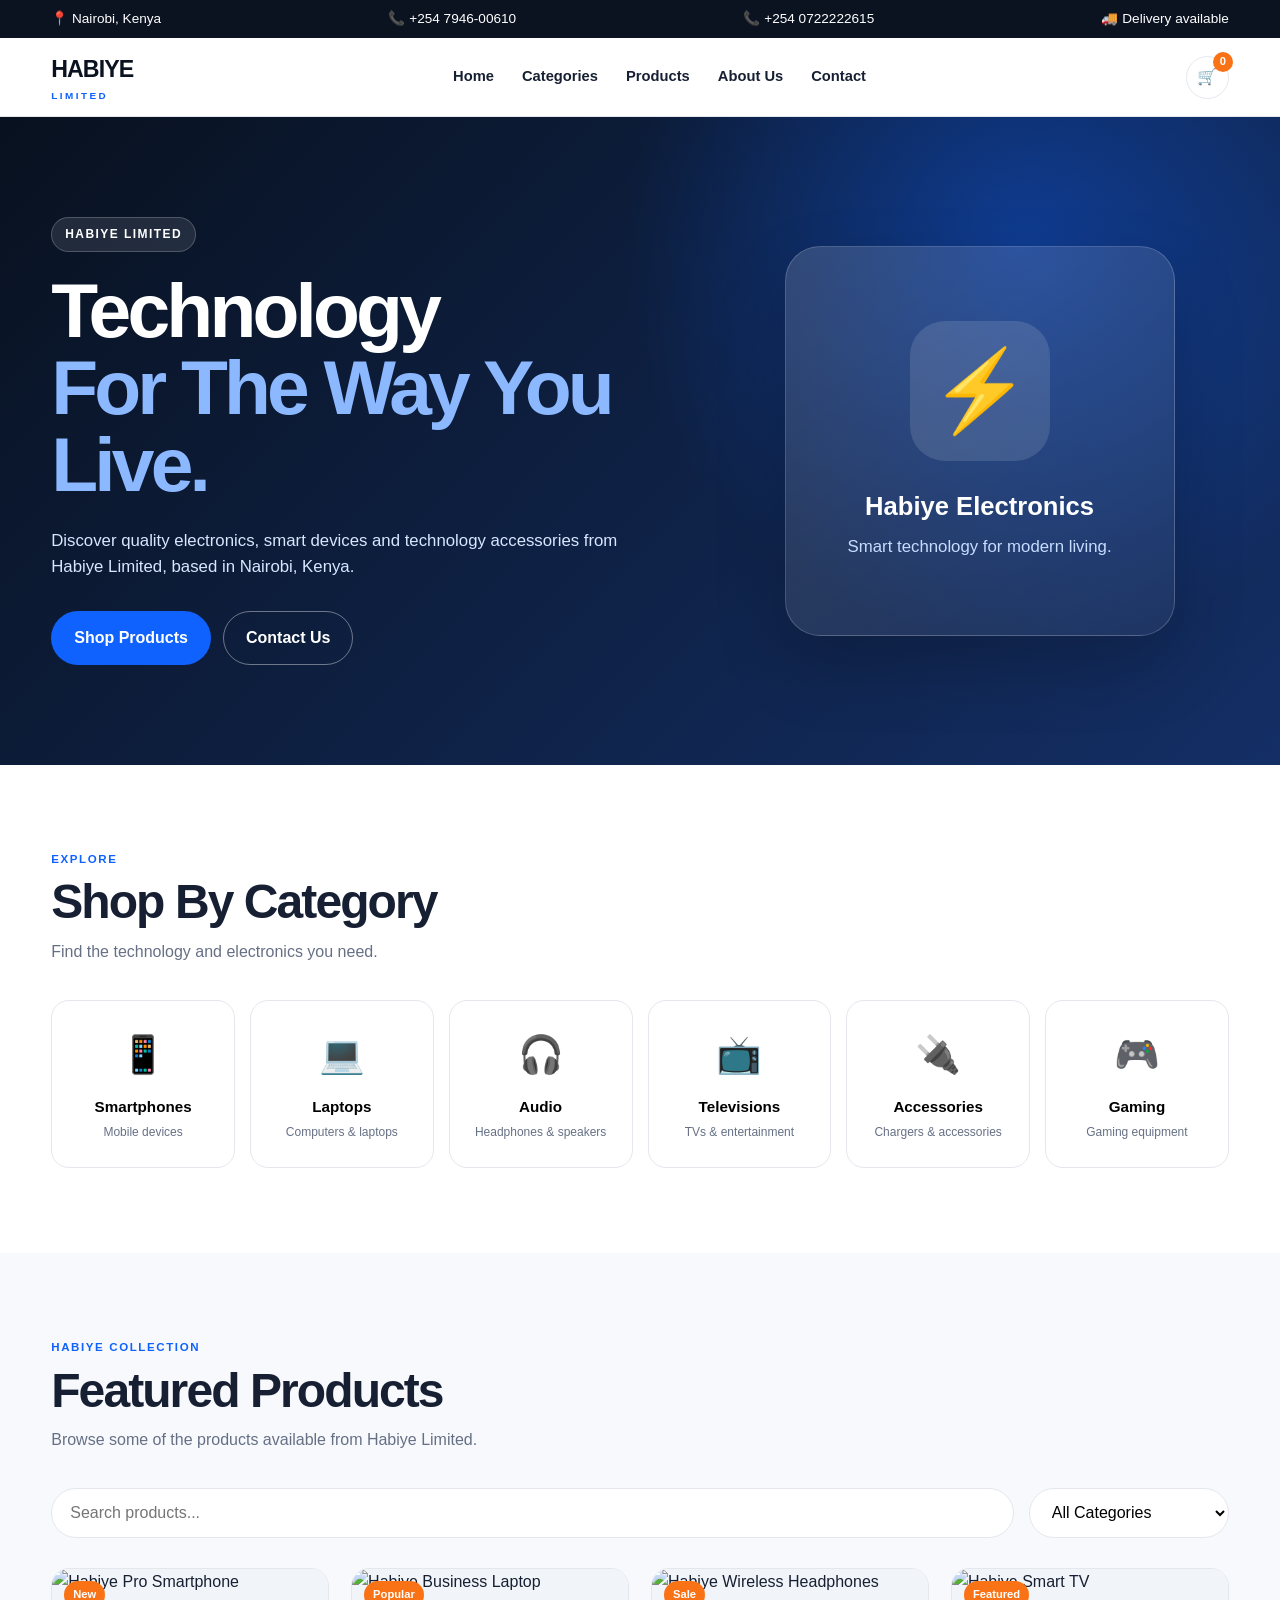
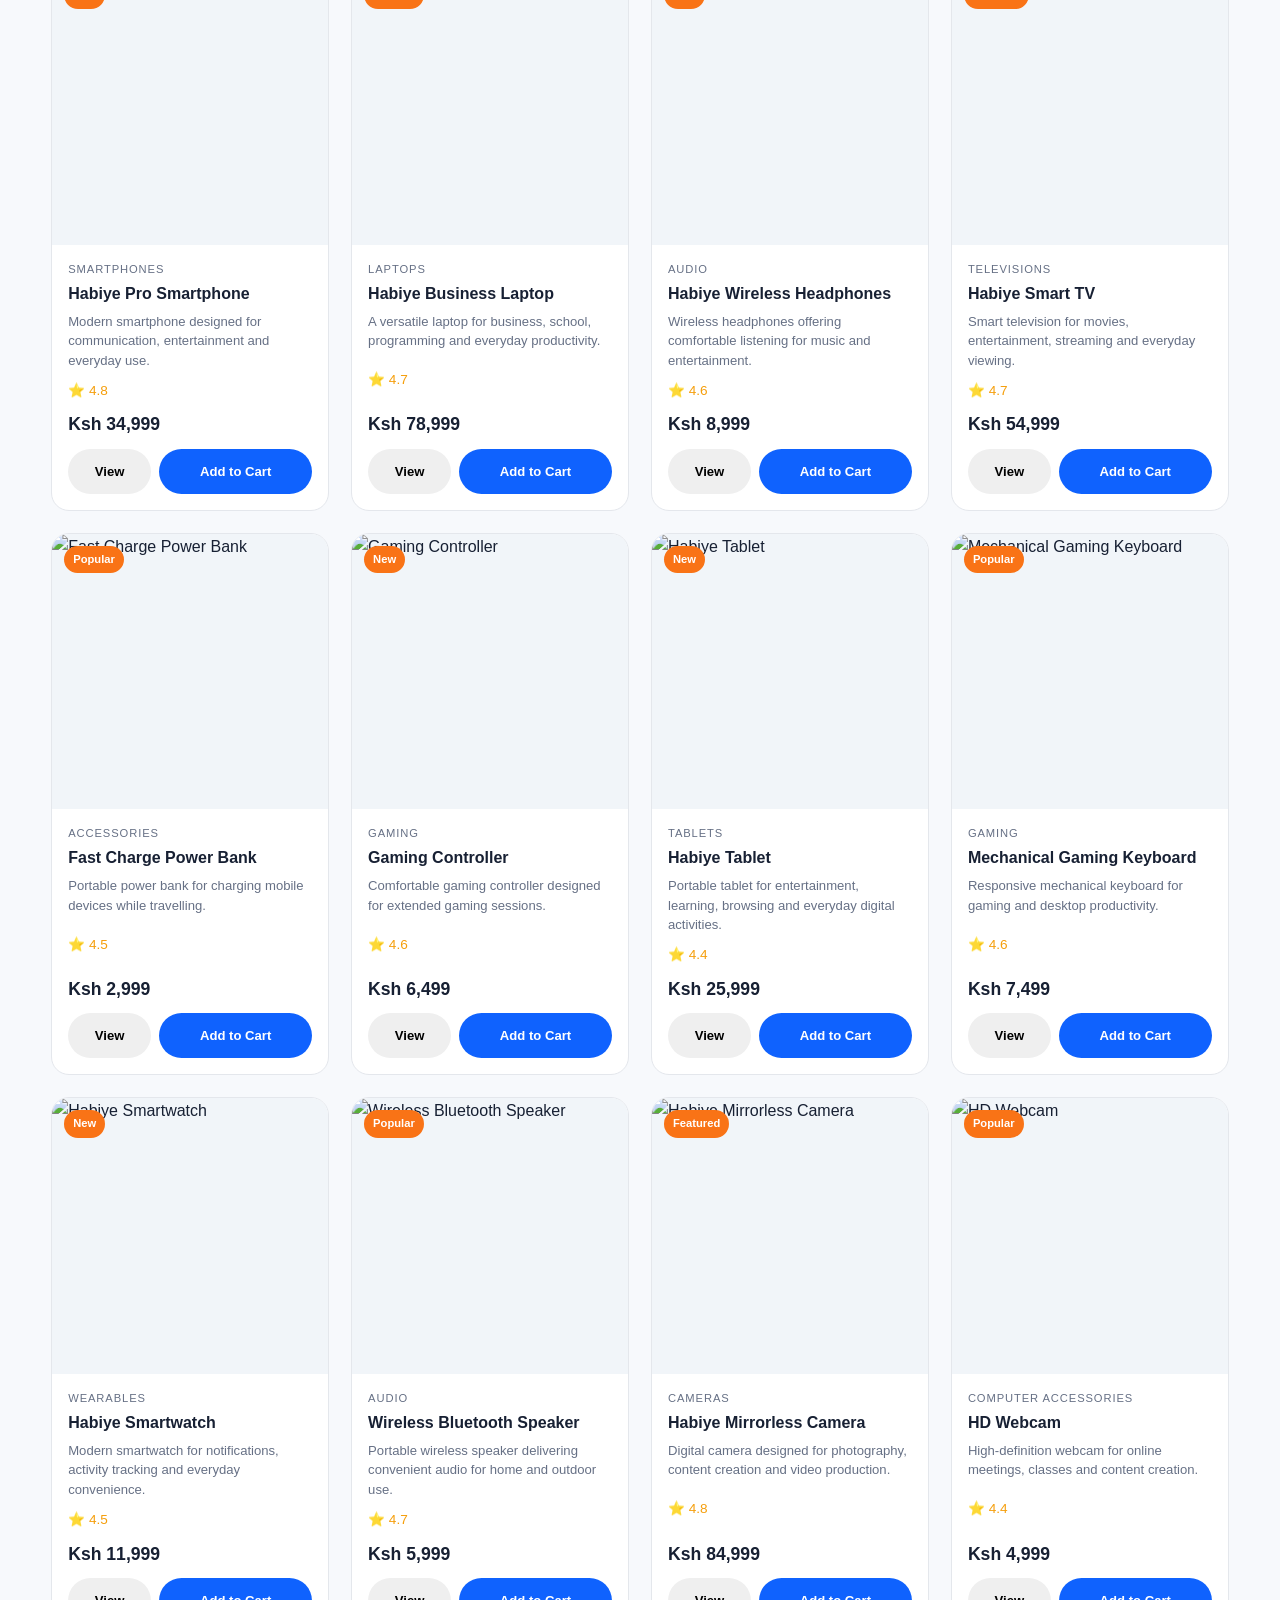
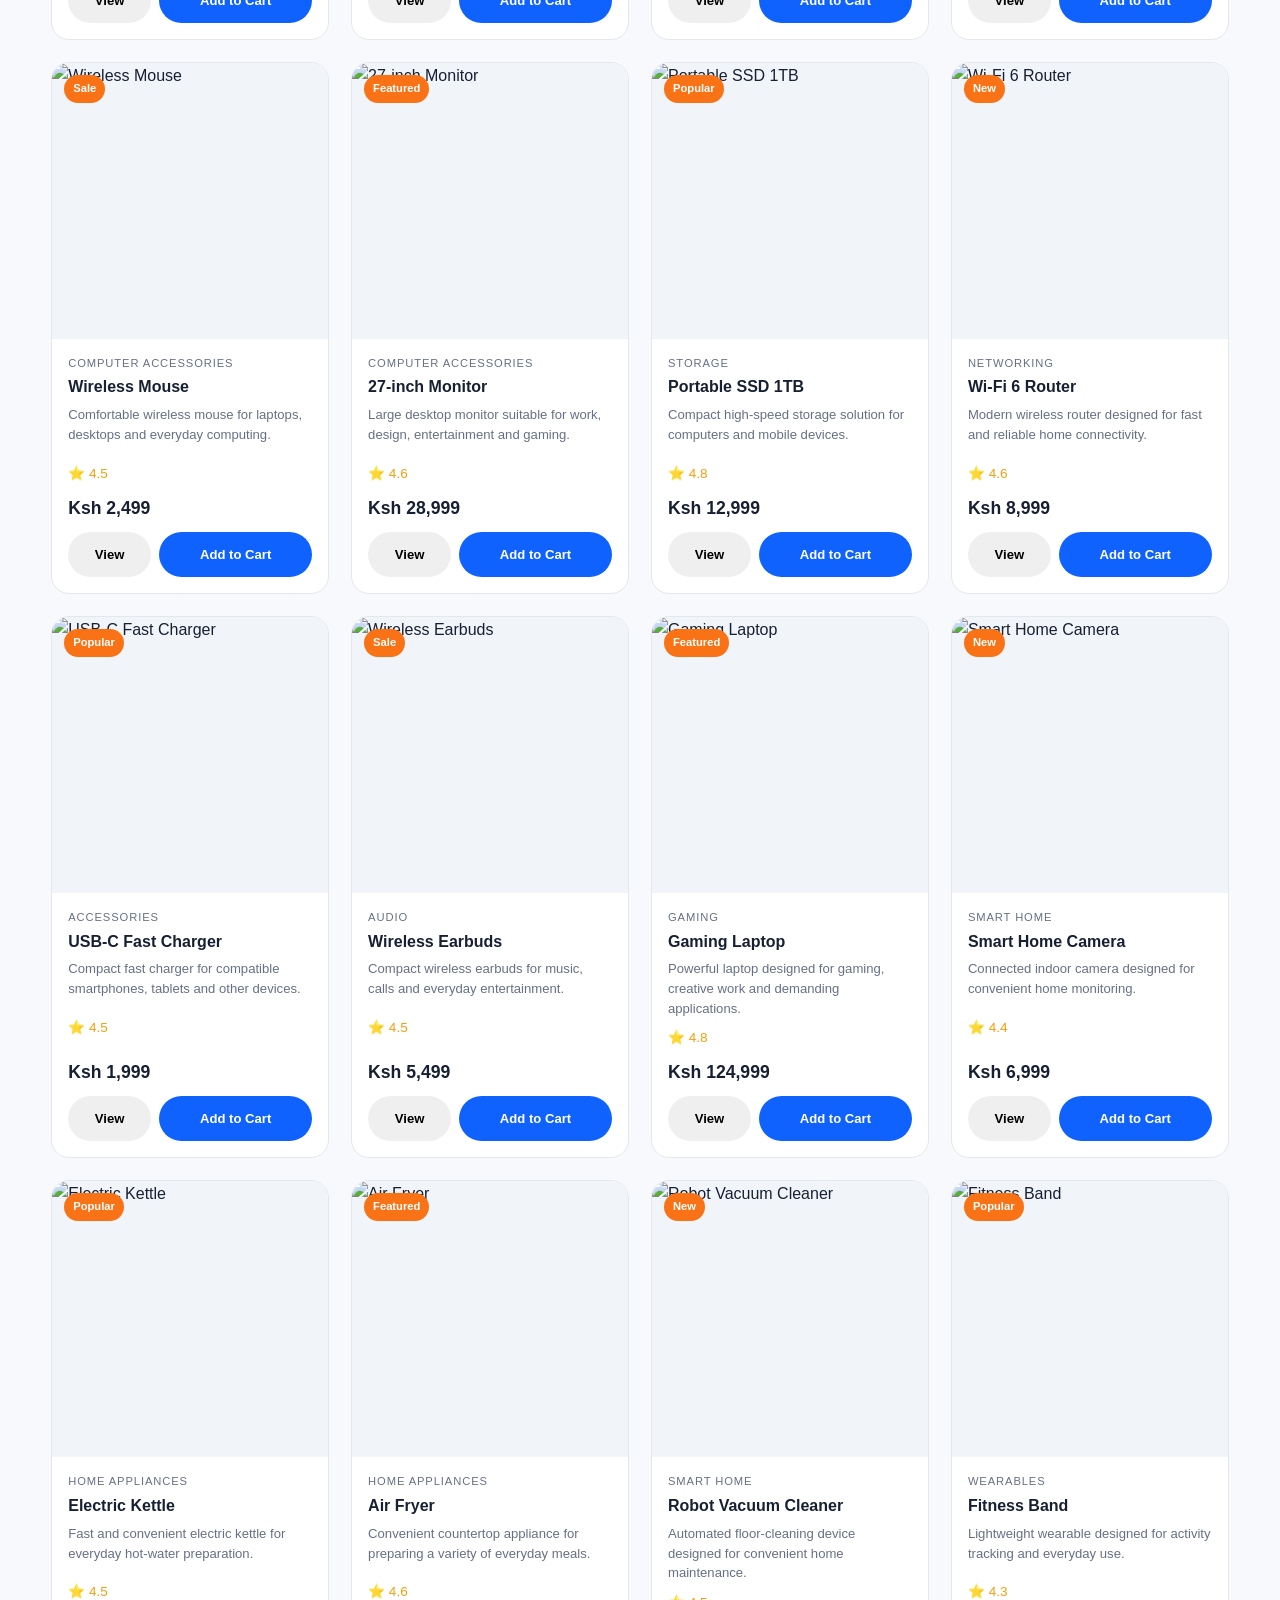
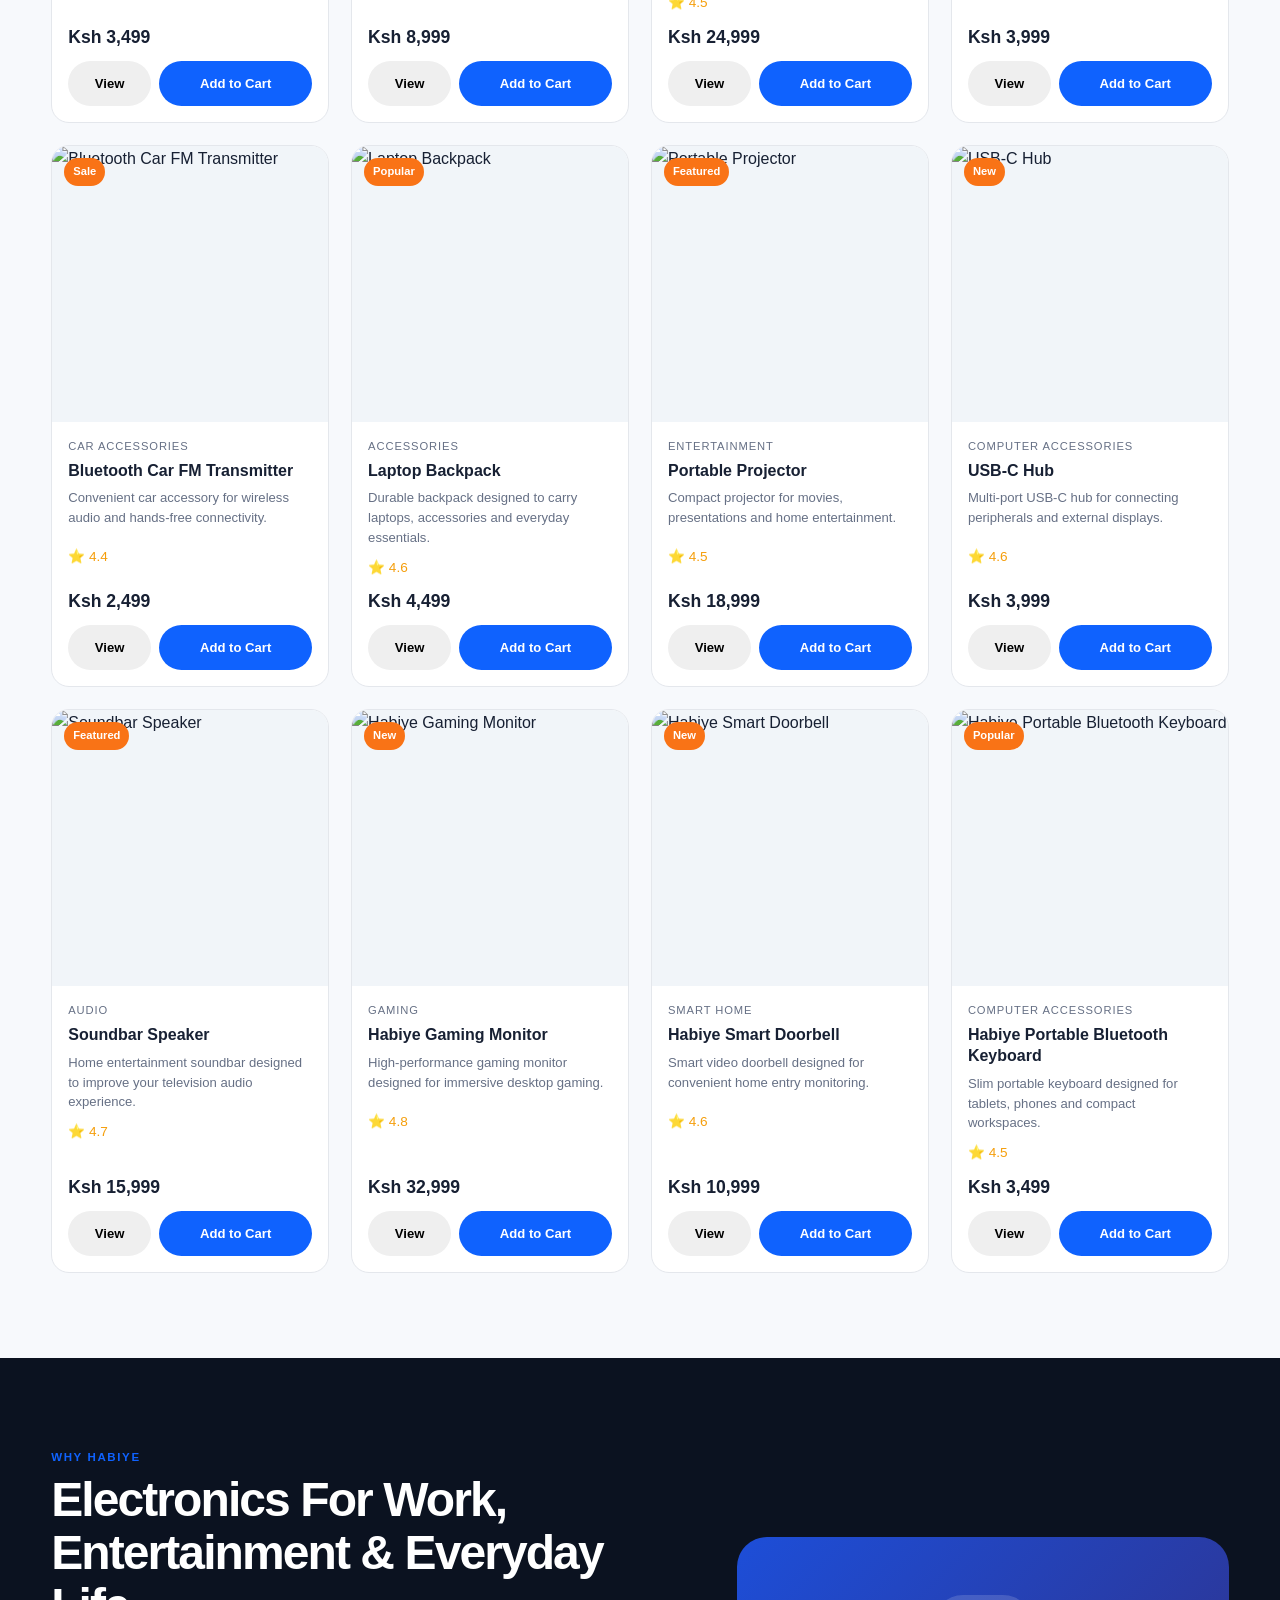
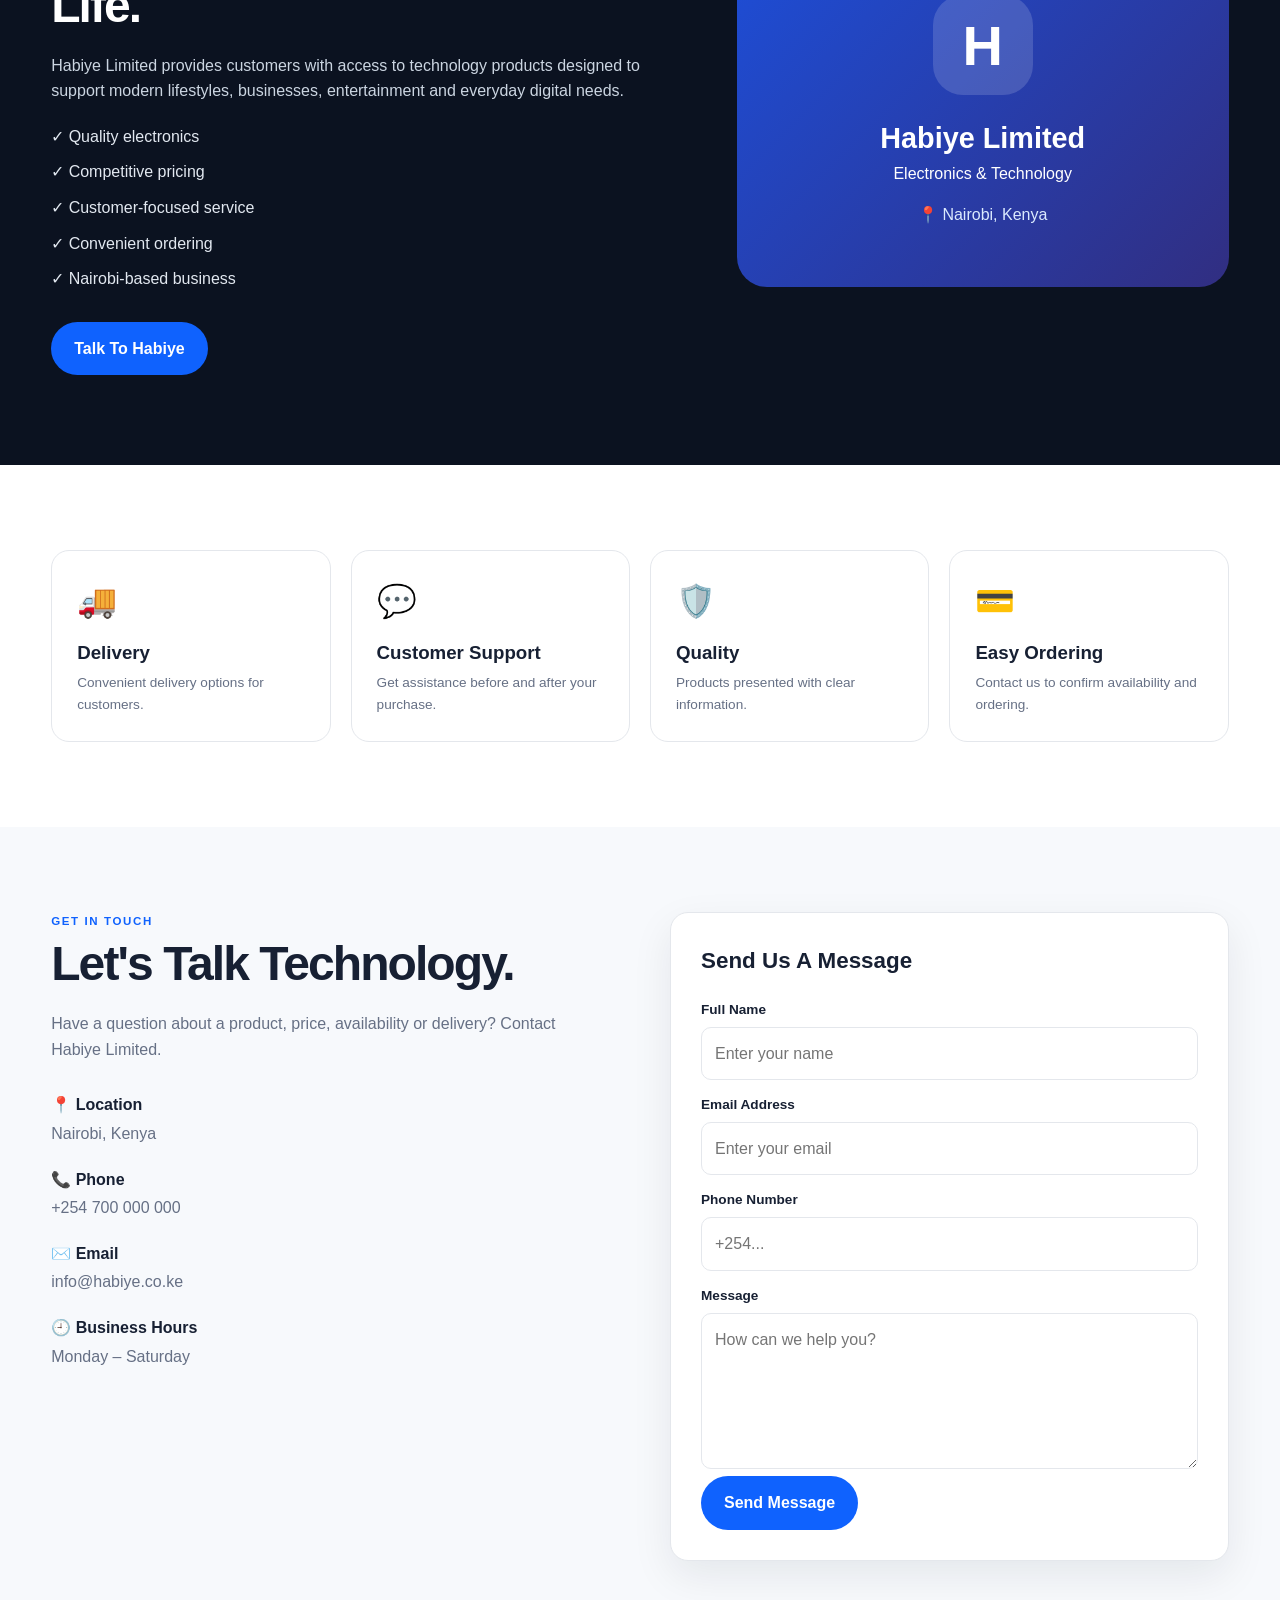
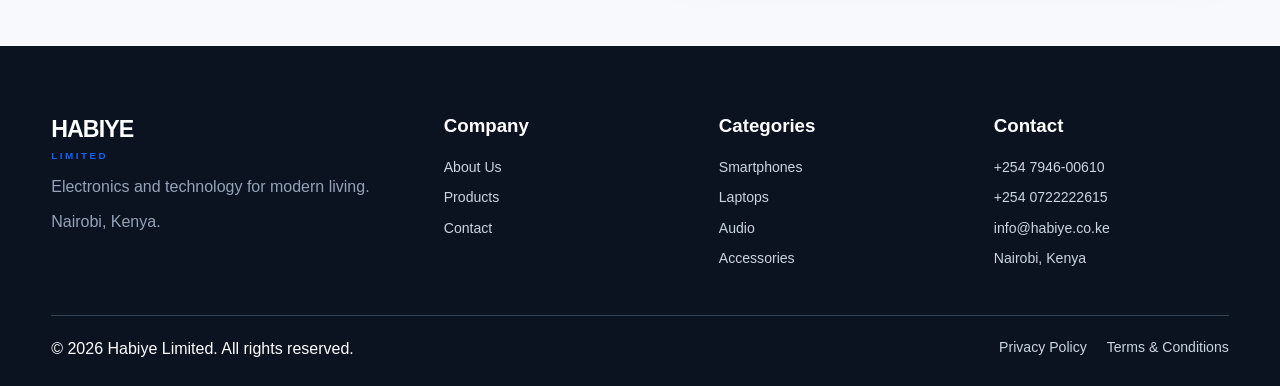
==== index.html @ c05ebb77 "Add files via upload" ====
<!DOCTYPE html>
<html lang="en">

<head>

  <meta charset="UTF-8">

  <meta
    name="viewport"
    content="width=device-width, initial-scale=1.0"
  >

  <title>Habiye Limited | Electronics & Technology</title>

  <meta
    name="description"
    content="Habiye Limited is a Nairobi-based electronics company offering quality electronics, technology products and accessories."
  >

  <link rel="stylesheet" href="style.css">

</head>

<body>

  <!-- =========================
       DYNAMIC HEADER
  ========================== -->

  <div id="site-header"></div>



  <!-- =========================
       MAIN CONTENT
  ========================== -->

  <main>

    <!-- =========================
         HERO
    ========================== -->

    <section class="hero" id="home">

      <div class="container hero-content">

        <div class="hero-text">

          <span class="hero-label">
            HABIYE LIMITED
          </span>


          <h1>
            Technology
            <span>For The Way You Live.</span>
          </h1>


          <p>
            Discover quality electronics, smart devices and technology
            accessories from Habiye Limited, based in Nairobi, Kenya.
          </p>


          <div class="hero-buttons">

            <a
              href="#products"
              class="button primary-button"
            >
              Shop Products
            </a>


            <a
              href="#contact"
              class="button secondary-button"
            >
              Contact Us
            </a>

          </div>

        </div>


        <div class="hero-visual">

          <div class="hero-card">

            <div class="hero-icon">
              ⚡
            </div>

            <h3>
              Habiye Electronics
            </h3>

            <p>
              Smart technology for modern living.
            </p>

          </div>

        </div>

      </div>

    </section>



    <!-- =========================
         CATEGORIES
    ========================== -->

    <section
      class="section categories-section"
      id="categories"
    >

      <div class="container">

        <div class="section-heading">

          <div>

            <span class="section-label">
              EXPLORE
            </span>

            <h2>
              Shop By Category
            </h2>

            <p>
              Find the technology and electronics you need.
            </p>

          </div>

        </div>


        <div class="category-grid">


          <button
            class="category-card"
            data-category="Smartphones"
          >

            <div class="category-icon">
              📱
            </div>

            <h3>
              Smartphones
            </h3>

            <p>
              Mobile devices
            </p>

          </button>



          <button
            class="category-card"
            data-category="Laptops"
          >

            <div class="category-icon">
              💻
            </div>

            <h3>
              Laptops
            </h3>

            <p>
              Computers & laptops
            </p>

          </button>



          <button
            class="category-card"
            data-category="Audio"
          >

            <div class="category-icon">
              🎧
            </div>

            <h3>
              Audio
            </h3>

            <p>
              Headphones & speakers
            </p>

          </button>



          <button
            class="category-card"
            data-category="Televisions"
          >

            <div class="category-icon">
              📺
            </div>

            <h3>
              Televisions
            </h3>

            <p>
              TVs & entertainment
            </p>

          </button>



          <button
            class="category-card"
            data-category="Accessories"
          >

            <div class="category-icon">
              🔌
            </div>

            <h3>
              Accessories
            </h3>

            <p>
              Chargers & accessories
            </p>

          </button>



          <button
            class="category-card"
            data-category="Gaming"
          >

            <div class="category-icon">
              🎮
            </div>

            <h3>
              Gaming
            </h3>

            <p>
              Gaming equipment
            </p>

          </button>

        </div>

      </div>

    </section>



    <!-- =========================
         PRODUCTS
    ========================== -->

    <section
      class="section products-section"
      id="products"
    >

      <div class="container">

        <div class="section-heading">

          <div>

            <span class="section-label">
              HABIYE COLLECTION
            </span>

            <h2>
              Featured Products
            </h2>

            <p>
              Browse some of the products available from Habiye Limited.
            </p>

          </div>

        </div>


        <!-- Search and filtering -->

        <div class="product-tools">

          <div class="search-box">

            <input
              type="search"
              id="searchInput"
              placeholder="Search products..."
              autocomplete="off"
            >

          </div>


          <select id="categoryFilter">

            <option value="All">
              All Categories
            </option>

            <option value="Smartphones">
              Smartphones
            </option>

            <option value="Laptops">
              Laptops
            </option>

            <option value="Audio">
              Audio
            </option>

            <option value="Televisions">
              Televisions
            </option>

            <option value="Accessories">
              Accessories
            </option>

            <option value="Gaming">
              Gaming
            </option>

            <button
  class="category-card"
  data-category="Tablets"
>

  <div class="category-icon">
    📱
  </div>

  <h3>
    Tablets
  </h3>

  <p>
    Portable devices
  </p>

</button>

          </select>

        </div>


        <div
          class="product-grid"
          id="productGrid"
        ></div>

      </div>

    </section>



    <!-- =========================
         BUSINESS VALUE
    ========================== -->

<section class="business-section" id="about">

      <div class="container business-content">

        <div class="business-text">

          <span class="section-label">
            WHY HABIYE
          </span>

          <h2>
            Electronics For Work,
            Entertainment & Everyday Life.
          </h2>

          <p>
            Habiye Limited provides customers with access to technology
            products designed to support modern lifestyles, businesses,
            entertainment and everyday digital needs.
          </p>


          <ul class="business-list">

            <li>
              ✓ Quality electronics
            </li>

            <li>
              ✓ Competitive pricing
            </li>

            <li>
              ✓ Customer-focused service
            </li>

            <li>
              ✓ Convenient ordering
            </li>

            <li>
              ✓ Nairobi-based business
            </li>

          </ul>


          <a
            href="#contact"
            class="button primary-button"
          >
            Talk To Habiye
          </a>

        </div>


        <div class="business-card">

          <div class="business-card-icon">
            H
          </div>

          <h3>
            Habiye Limited
          </h3>

          <p>
            Electronics & Technology
          </p>

          <div class="business-location">
            📍 Nairobi, Kenya
          </div>

        </div>

      </div>

    </section>



    <!-- =========================
         TRUST SECTION
    ========================== -->

    <section class="section trust-section">

      <div class="container">

        <div class="trust-grid">


          <div class="trust-card">

            <div>
              🚚
            </div>

            <h3>
              Delivery
            </h3>

            <p>
              Convenient delivery options for customers.
            </p>

          </div>



          <div class="trust-card">

            <div>
              💬
            </div>

            <h3>
              Customer Support
            </h3>

            <p>
              Get assistance before and after your purchase.
            </p>

          </div>



          <div class="trust-card">

            <div>
              🛡️
            </div>

            <h3>
              Quality
            </h3>

            <p>
              Products presented with clear information.
            </p>

          </div>



          <div class="trust-card">

            <div>
              💳
            </div>

            <h3>
              Easy Ordering
            </h3>

            <p>
              Contact us to confirm availability and ordering.
            </p>

          </div>


        </div>

      </div>

    </section>



    <!-- =========================
         CONTACT
    ========================== -->

    <section
      class="section contact-section"
      id="contact"
    >

      <div class="container contact-grid">

        <div class="contact-information">

          <span class="section-label">
            GET IN TOUCH
          </span>

          <h2>
            Let's Talk Technology.
          </h2>

          <p>
            Have a question about a product, price, availability or delivery?
            Contact Habiye Limited.
          </p>


          <div class="contact-item">

            <strong>
              📍 Location
            </strong>

            <span>
              Nairobi, Kenya
            </span>

          </div>


          <div class="contact-item">

            <strong>
              📞 Phone
            </strong>

            <span>
              +254 700 000 000
            </span>

          </div>


          <div class="contact-item">

            <strong>
              ✉️ Email
            </strong>

            <span>
              info@habiye.co.ke
            </span>

          </div>


          <div class="contact-item">

            <strong>
              🕘 Business Hours
            </strong>

            <span>
              Monday – Saturday
            </span>

          </div>

        </div>



        <form
          class="contact-form"
          id="contactForm"
        >

          <h3>
            Send Us A Message
          </h3>


          <label for="name">
            Full Name
          </label>

          <input
            type="text"
            id="name"
            placeholder="Enter your name"
            required
          >


          <label for="email">
            Email Address
          </label>

          <input
            type="email"
            id="email"
            placeholder="Enter your email"
            required
          >


          <label for="phone">
            Phone Number
          </label>

          <input
            type="tel"
            id="phone"
            placeholder="+254..."
          >


          <label for="message">
            Message
          </label>

          <textarea
            id="message"
            rows="5"
            placeholder="How can we help you?"
            required
          ></textarea>


          <button
            type="submit"
            class="button primary-button"
          >
            Send Message
          </button>

        </form>

      </div>

    </section>

  </main>



  <!-- =========================
       DYNAMIC FOOTER
  ========================== -->

  <div id="site-footer"></div>



  <!-- =========================
       PRODUCT MODAL
  ========================== -->

  <div
    class="modal-overlay"
    id="productModal"
  >

    <div class="modal">

      <button
        class="modal-close"
        data-close-modal
        type="button"
      >
        ×
      </button>

      <div id="productModalContent"></div>

    </div>

  </div>



  <!-- =========================
       CART MODAL
  ========================== -->

  <div
    class="modal-overlay"
    id="cartModal"
  >

    <div class="modal">

      <button
        class="modal-close"
        data-close-modal
        type="button"
      >
        ×
      </button>

      <h2>
        Your Cart
      </h2>

      <div
        class="cart-items"
        id="cartItems"
      ></div>

      <div class="cart-summary">

        <div class="cart-total">

          <span>
            Total
          </span>

          <strong id="cartTotal">
            KSh 0
          </strong>

        </div>


        <button
          class="button primary-button full-button"
          id="whatsappButton"
          type="button"
        >
          Order via WhatsApp
        </button>


        <button
          class="button danger-button full-button"
          id="clearCartButton"
          type="button"
        >
          Clear Cart
        </button>

      </div>

    </div>

  </div>



  <div
    class="toast"
    id="toast"
  ></div>



  <!-- =========================
       JAVASCRIPT
  ========================== -->

<script src="products.js"></script>
<script src="components.js"></script>
<script src="cart.js"></script>
<script src="script.js"></script>

</body>

</html>
---- style.css ----
:root {

  --primary: #0f62fe;
  --primary-dark: #0043ce;

  --dark: #0b1220;
  --dark-2: #111827;

  --text: #172033;
  --muted: #667085;

  --white: #ffffff;
  --light: #f7f9fc;
  --light-blue: #eef5ff;

  --border: #e4e7ec;

  --success: #16803c;
  --danger: #dc2626;

  --radius-sm: 10px;
  --radius: 18px;
  --radius-lg: 28px;

  --shadow:
    0 15px 40px rgba(16, 24, 40, 0.08);

}


/* =========================
   RESET
========================= */

* {
  margin: 0;
  padding: 0;
  box-sizing: border-box;
}


html {
  scroll-behavior: smooth;
}


body {

  font-family:
    Arial,
    Helvetica,
    sans-serif;

  color: var(--text);

  background: var(--light);

  line-height: 1.6;

}


img {
  max-width: 100%;
  display: block;
}


button,
input,
textarea,
select {
  font: inherit;
}


button {
  cursor: pointer;
}


a {
  text-decoration: none;
  color: inherit;
}


.container {

  width: min(1180px, 92%);

  margin-inline: auto;

}


.section {

  padding: 85px 0;

}


/* =========================
   TOP BAR
========================= */

.top-bar {

  background: var(--dark);

  color: white;

  font-size: 0.85rem;

}


.top-bar-content {

  min-height: 38px;

  display: flex;

  align-items: center;

  justify-content: space-between;

  gap: 20px;

}


/* =========================
   NAVBAR
========================= */

.navbar {

  position: sticky;

  top: 0;

  z-index: 1000;

  background: rgba(255,255,255,0.96);

  backdrop-filter: blur(12px);

  border-bottom: 1px solid var(--border);

}


.nav-container {

  min-height: 78px;

  display: flex;

  align-items: center;

  justify-content: space-between;

  gap: 30px;

}


.logo {

  font-weight: 900;

  font-size: 1.45rem;

  letter-spacing: -0.04em;

  color: var(--dark);

  white-space: nowrap;

}


.logo span {

  display: block;

  font-size: 0.62rem;

  letter-spacing: 0.25em;

  color: var(--primary);

}


.nav-menu {

  display: flex;

  align-items: center;

  gap: 28px;

}


.nav-menu a {

  font-size: 0.92rem;

  font-weight: 700;

  color: var(--text);

  transition: 0.2s ease;

}


.nav-menu a:hover {

  color: var(--primary);

}


.nav-actions {

  display: flex;

  align-items: center;

  gap: 10px;

}


.cart-button,
.menu-button {

  width: 43px;

  height: 43px;

  border-radius: 50%;

  border: 1px solid var(--border);

  background: white;

  position: relative;

}


.cart-button span {

  position: absolute;

  top: -5px;

  right: -5px;

  min-width: 20px;

  height: 20px;

  display: grid;

  place-items: center;

  border-radius: 50%;

  background: #f97316;

  color: white;

  font-size: 0.7rem;

  font-weight: 800;

}


.menu-button {

  display: none;

}


/* =========================
   BUTTONS
========================= */

.button {

  display: inline-flex;

  align-items: center;

  justify-content: center;

  padding: 13px 22px;

  border-radius: 999px;

  border: 1px solid transparent;

  font-weight: 800;

  transition: 0.25s ease;

}


.primary-button {

  background: var(--primary);

  color: white;

}


.primary-button:hover {

  background: var(--primary-dark);

  transform: translateY(-2px);

}


.secondary-button {

  color: white;

  border-color: rgba(255,255,255,0.4);

}


.secondary-button:hover {

  background: white;

  color: var(--dark);

}


.danger-button {

  background: var(--danger);

  color: white;

}


.full-button {

  width: 100%;

  margin-top: 10px;

}


/* =========================
   HERO
========================= */

.hero {

  color: white;

  background:

    radial-gradient(
      circle at 80% 20%,
      rgba(15,98,254,0.4),
      transparent 35%
    ),

    linear-gradient(
      135deg,
      #08111f,
      #142f66
    );

  padding: 100px 0;

}


.hero-content {

  display: grid;

  grid-template-columns: 1.1fr 0.9fr;

  align-items: center;

  gap: 70px;

}


.hero-label {

  display: inline-block;

  padding: 7px 13px;

  border-radius: 999px;

  background: rgba(255,255,255,0.1);

  border: 1px solid rgba(255,255,255,0.2);

  font-size: 0.75rem;

  font-weight: 800;

  letter-spacing: 0.12em;

  margin-bottom: 20px;

}


.hero h1 {

  font-size: clamp(2.8rem, 6vw, 5rem);

  line-height: 1;

  letter-spacing: -0.05em;

}


.hero h1 span {

  display: block;

  color: #8bb8ff;

}


.hero p {

  max-width: 580px;

  margin: 25px 0 30px;

  color: #d8e6ff;

  font-size: 1.05rem;

}


.hero-buttons {

  display: flex;

  gap: 12px;

  flex-wrap: wrap;

}


.hero-visual {

  display: grid;

  place-items: center;

}


.hero-card {

  width: min(390px, 100%);

  min-height: 390px;

  padding: 45px;

  display: flex;

  flex-direction: column;

  justify-content: center;

  align-items: center;

  text-align: center;

  border-radius: 35px;

  background:

    linear-gradient(
      145deg,
      rgba(255,255,255,0.15),
      rgba(255,255,255,0.05)
    );

  border: 1px solid rgba(255,255,255,0.18);

  box-shadow: 0 30px 70px rgba(0,0,0,0.2);

}


.hero-icon {

  width: 140px;

  height: 140px;

  border-radius: 35px;

  display: grid;

  place-items: center;

  font-size: 5rem;

  background: rgba(255,255,255,0.12);

  margin-bottom: 25px;

}


.hero-card h3 {

  font-size: 1.6rem;

}


.hero-card p {

  margin: 8px 0 0;

  color: #c8dcff;

}


/* =========================
   SECTION HEADINGS
========================= */

.section-heading {

  margin-bottom: 35px;

}


.section-label {

  display: block;

  color: var(--primary);

  font-size: 0.72rem;

  font-weight: 900;

  letter-spacing: 0.14em;

  margin-bottom: 8px;

}


.section-heading h2,
.business-text h2,
.contact-information h2 {

  font-size: clamp(2rem, 4vw, 3rem);

  line-height: 1.1;

  letter-spacing: -0.04em;

}


.section-heading p {

  color: var(--muted);

  margin-top: 10px;

}


/* =========================
   CATEGORIES
========================= */

.categories-section {

  background: white;

}


.category-grid {

  display: grid;

  grid-template-columns:
    repeat(6, 1fr);

  gap: 15px;

}


.category-card {

  border: 1px solid var(--border);

  background: white;

  padding: 25px 10px;

  border-radius: var(--radius);

  text-align: center;

  transition: 0.25s ease;

}


.category-card:hover {

  border-color: var(--primary);

  box-shadow: var(--shadow);

  transform: translateY(-5px);

}


.category-icon {

  font-size: 2.3rem;

  margin-bottom: 10px;

}


.category-card h3 {

  font-size: 0.95rem;

}


.category-card p {

  color: var(--muted);

  font-size: 0.75rem;

  margin-top: 4px;

}


/* =========================
   PRODUCT TOOLS
========================= */

.product-tools {

  display: flex;

  gap: 15px;

  margin-bottom: 30px;

  flex-wrap: wrap;

}


.search-box {

  flex: 1;

  min-width: 250px;

}


.search-box input,
.product-tools select {

  width: 100%;

  height: 50px;

  border: 1px solid var(--border);

  border-radius: 999px;

  background: white;

  padding: 0 18px;

  outline: none;

}


.product-tools select {

  width: 200px;

}


.search-box input:focus,
.product-tools select:focus {

  border-color: var(--primary);

}

/* =========================
   PRODUCTS
========================= */

.product-grid {
  display: grid;
  grid-template-columns: repeat(4, minmax(0, 1fr));
  gap: 22px;
  align-items: stretch;
}

.product-card {
  display: flex;
  flex-direction: column;
  width: 100%;
  height: 100%;
  min-width: 0;

  background: #ffffff;
  border: 1px solid var(--border);
  border-radius: var(--radius);
  overflow: hidden;

  transition: 0.25s ease;
}

.product-card:hover {
  transform: translateY(-5px);
  box-shadow: var(--shadow);
}


/* =========================
   PRODUCT IMAGE
========================= */

.product-image-wrapper {
  position: relative;
  width: 100%;
  aspect-ratio: 1 / 1;
  overflow: hidden;
  background: #f1f5f9;
  flex-shrink: 0;
}

.product-image-wrapper .product-image {
  width: 100%;
  height: 100%;
  object-fit: cover;
  display: block;
}


/* =========================
   PRODUCT TAG
========================= */

.product-tag {
  position: absolute;
  top: 12px;
  left: 12px;

  background: #f97316;
  color: #ffffff;

  padding: 5px 9px;
  border-radius: 999px;

  font-size: 0.7rem;
  font-weight: 800;

  z-index: 2;
}


/* =========================
   PRODUCT CONTENT
========================= */

.product-card-content {
  display: flex;
  flex-direction: column;
  flex: 1;

  min-width: 0;
  padding: 16px;
}

.product-category {
  display: block;

  font-size: 0.7rem;
  text-transform: uppercase;
  color: var(--muted);
  letter-spacing: 0.08em;

  margin-bottom: 5px;
}

.product-card-content h3 {
  margin: 0 0 7px;

  font-size: 1rem;
  line-height: 1.3;

  /* Prevent very long names from making cards excessively tall */
  display: -webkit-box;
  -webkit-box-orient: vertical;
  -webkit-line-clamp: 2;
  overflow: hidden;
}

.product-description {
  color: var(--muted);
  font-size: 0.82rem;
  line-height: 1.5;

  /* Keep descriptions consistent */
  display: -webkit-box;
  -webkit-box-orient: vertical;
  -webkit-line-clamp: 3;
  overflow: hidden;

  min-height: 3.7em;
}

.product-rating {
  margin: 9px 0;

  color: #f59e0b;
  font-size: 0.85rem;

  min-height: 20px;
}


/* =========================
   PRICE + BUTTONS
========================= */

.product-card-bottom {
  margin-top: auto;
  width: 100%;
}

.product-price {
  display: block;

  font-size: 1.1rem;
  font-weight: 900;

  margin-bottom: 10px;
}


/* View + Add to Cart stay
   on the same horizontal row */

.product-actions {
  display: flex;
  align-items: center;

  width: 100%;
  gap: 8px;

  flex-wrap: nowrap;
}

.product-actions .button {
  min-width: 0;

  white-space: nowrap;

  padding: 11px 10px;

  font-size: 0.82rem;
}

.product-actions .button:first-child {
  flex: 0 1 34%;
}

.product-actions .primary-button {
  flex: 1 1 auto;
}


/* =========================
   TABLET
========================= */

@media (max-width: 1000px) {

  .product-grid {
    grid-template-columns: repeat(3, minmax(0, 1fr));
    gap: 18px;
  }

}


/* =========================
   SMALL TABLET
========================= */

@media (max-width: 760px) {

  .product-grid {
    grid-template-columns: repeat(2, minmax(0, 1fr));
    gap: 16px;
  }

  .product-card-content {
    padding: 14px;
  }

}


/* =========================
   MOBILE
========================= */

@media (max-width: 480px) {

  .product-grid {
    grid-template-columns: repeat(2, minmax(0, 1fr));
    gap: 10px;
  }

  .product-card-content {
    padding: 11px;
  }

  .product-category {
    font-size: 0.62rem;
  }

  .product-card-content h3 {
    font-size: 0.88rem;
  }

  .product-description {
    font-size: 0.74rem;
    -webkit-line-clamp: 2;
    min-height: 2.9em;
  }

  .product-rating {
    font-size: 0.75rem;
    margin: 7px 0;
  }

  .product-price {
    font-size: 0.95rem;
    margin-bottom: 8px;
  }

  .product-actions {
    gap: 5px;
  }

  .product-actions .button {
    padding: 9px 6px;
    font-size: 0.7rem;
  }

}

.add-button {

  width: 40px;

  height: 40px;

  border-radius: 50%;

  border: none;

  background: var(--primary);

  color: white;

  font-size: 1.3rem;

}


.add-button:hover {

  background: var(--primary-dark);

}


/* =========================
   BUSINESS
========================= */

.business-section {

  padding: 90px 0;

  background: var(--dark);

  color: white;

}


.business-content {

  display: grid;

  grid-template-columns:
    1fr 0.8fr;

  align-items: center;

  gap: 70px;

}


.business-text h2 {

  max-width: 650px;

}


.business-text p {

  max-width: 650px;

  color: #cbd5e1;

  margin: 20px 0;

}


.business-list {

  list-style: none;

  display: grid;

  gap: 10px;

  margin-bottom: 30px;

}


.business-list li {

  color: #e2e8f0;

}


.business-card {

  min-height: 350px;

  border-radius: 30px;

  background:

    linear-gradient(
      135deg,
      #1d4ed8,
      #312e81
    );

  display: flex;

  flex-direction: column;

  justify-content: center;

  align-items: center;

  text-align: center;

  padding: 30px;

}


.business-card-icon {

  width: 100px;

  height: 100px;

  display: grid;

  place-items: center;

  border-radius: 30px;

  background: rgba(255,255,255,0.15);

  font-size: 3.5rem;

  font-weight: 900;

  margin-bottom: 20px;

}


.business-card h3 {

  font-size: 1.8rem;

}


.business-location {

  margin-top: 15px;

  color: #dbeafe;

}


/* =========================
   TRUST
========================= */

.trust-section {

  background: white;

}


.trust-grid {

  display: grid;

  grid-template-columns:
    repeat(4, 1fr);

  gap: 20px;

}


.trust-card {

  border: 1px solid var(--border);

  border-radius: var(--radius);

  padding: 25px;

}


.trust-card > div {

  font-size: 2rem;

}


.trust-card h3 {

  margin: 10px 0 5px;

}


.trust-card p {

  color: var(--muted);

  font-size: 0.85rem;

}


/* =========================
   CONTACT
========================= */

.contact-grid {

  display: grid;

  grid-template-columns:
    1fr 1fr;

  gap: 60px;

  align-items: start;

}


.contact-information p {

  color: var(--muted);

  max-width: 550px;

  margin: 20px 0 30px;

}


.contact-item {

  display: flex;

  flex-direction: column;

  margin-bottom: 20px;

}


.contact-item strong {

  margin-bottom: 3px;

}


.contact-item span {

  color: var(--muted);

}


.contact-form {

  background: white;

  border: 1px solid var(--border);

  padding: 30px;

  border-radius: var(--radius);

  box-shadow: var(--shadow);

}


.contact-form h3 {

  font-size: 1.4rem;

  margin-bottom: 20px;

}


.contact-form label {

  display: block;

  font-size: 0.85rem;

  font-weight: 700;

  margin: 14px 0 6px;

}


.contact-form input,
.contact-form textarea {

  width: 100%;

  border: 1px solid var(--border);

  border-radius: 10px;

  padding: 13px;

  outline: none;

  resize: vertical;

}


.contact-form input:focus,
.contact-form textarea:focus {

  border-color: var(--primary);

}


/* =========================
   FOOTER
========================= */

.footer {

  background: var(--dark);

  color: white;

  padding: 65px 0 25px;

}


.footer-grid {

  display: grid;

  grid-template-columns:
    1.5fr
    1fr
    1fr
    1fr;

  gap: 40px;

}


.footer-logo {

  color: white;

}


.footer p {

  color: #94a3b8;

  margin-top: 10px;

}


.footer h3 {

  margin-bottom: 15px;

}


.footer ul {

  list-style: none;

  display: grid;

  gap: 8px;

}


.footer li,
.footer a {

  color: #cbd5e1;

  font-size: 0.88rem;

}


.footer a:hover {

  color: white;

}


.footer-bottom {

  border-top: 1px solid #334155;

  margin-top: 45px;

  padding-top: 20px;

  display: flex;

  justify-content: space-between;

  gap: 20px;

  flex-wrap: wrap;

}


.footer-bottom div {

  display: flex;

  gap: 20px;

}


/* =========================
   MODALS
========================= */

.modal-overlay {

  position: fixed;

  inset: 0;

  z-index: 2000;

  background: rgba(0,0,0,0.7);

  display: none;

  align-items: center;

  justify-content: center;

  padding: 20px;

}


.modal-overlay.active {

  display: flex;

}


.modal {

  width: min(700px, 100%);

  max-height: 90vh;

  overflow-y: auto;

  background: white;

  border-radius: 22px;

  padding: 30px;

  position: relative;

}


.modal-close {

  position: absolute;

  top: 15px;

  right: 15px;

  width: 35px;

  height: 35px;

  border: none;

  border-radius: 50%;

  background: #f1f5f9;

  font-size: 1.3rem;

}


.modal-product {

  display: grid;

  grid-template-columns:
    1fr 1fr;

  gap: 25px;

  align-items: center;

}


.modal-product img {

  width: 100%;

  aspect-ratio: 1;

  object-fit: cover;

  border-radius: 15px;

}


.modal-product h2 {

  margin: 8px 0;

}


.modal-product p {

  color: var(--muted);

  margin: 15px 0;

}


/* =========================
   CART
========================= */

.cart-items {

  margin: 25px 0;

  display: grid;

  gap: 15px;

}


.cart-item {

  display: grid;

  grid-template-columns:
    70px 1fr auto;

  align-items: center;

  gap: 12px;

  border-bottom: 1px solid var(--border);

  padding-bottom: 15px;

}


.cart-item img {

  width: 70px;

  height: 70px;

  object-fit: cover;

  border-radius: 10px;

}


.cart-item h4 {

  font-size: 0.95rem;

}


.cart-item p {

  color: var(--muted);

  font-size: 0.82rem;

}


.quantity-controls {

  display: flex;

  align-items: center;

  gap: 7px;

  margin-top: 7px;

}


.quantity-controls button {

  width: 26px;

  height: 26px;

  border: 1px solid var(--border);

  background: white;

  border-radius: 5px;

}


.remove-item {

  border: none;

  background: transparent;

  color: var(--danger);

  font-size: 0.75rem;

  margin-top: 5px;

}


.cart-total {

  display: flex;

  justify-content: space-between;

  font-size: 1.2rem;

  padding-top: 20px;

  border-top: 1px solid var(--border);

}


.empty-cart {

  text-align: center;

  color: var(--muted);

  padding: 30px;

}


/* =========================
   TOAST
========================= */

.toast {

  position: fixed;

  bottom: 25px;

  right: 25px;

  z-index: 3000;

  background: var(--dark);

  color: white;

  padding: 14px 18px;

  border-radius: 10px;

  display: none;

  box-shadow: var(--shadow);

}


.toast.show {

  display: block;

}


/* =========================
   RESPONSIVE
========================= */

@media (max-width: 1050px) {

  .category-grid {

    grid-template-columns:
      repeat(3, 1fr);

  }


  .product-grid {

    grid-template-columns:
      repeat(3, 1fr);

  }

}


@media (max-width: 850px) {

  .nav-menu {

    position: absolute;

    top: 78px;

    left: 0;

    right: 0;

    display: none;

    flex-direction: column;

    align-items: stretch;

    gap: 0;

    background: white;

    border-bottom: 1px solid var(--border);

  }


  .nav-menu.active {

    display: flex;

  }


  .nav-menu a {

    padding: 15px 4%;

  }


  .menu-button {

    display: block;

  }


  .hero-content,
  .business-content,
  .contact-grid {

    grid-template-columns: 1fr;

  }


  .hero {

    padding: 70px 0;

  }


  .product-grid {

    grid-template-columns:
      repeat(2, 1fr);

  }


  .trust-grid {

    grid-template-columns:
      repeat(2, 1fr);

  }


  .footer-grid {

    grid-template-columns:
      repeat(2, 1fr);

  }


  .modal-product {

    grid-template-columns: 1fr;

  }

}


@media (max-width: 550px) {

  .section {

    padding: 60px 0;

  }


  .top-bar-content {

    justify-content: center;

    flex-wrap: wrap;

    padding: 7px 0;

  }


  .category-grid,
  .product-grid,
  .trust-grid,
  .footer-grid {

    grid-template-columns: 1fr;

  }


  .product-tools {

    flex-direction: column;

  }


  .product-tools select {

    width: 100%;

  }


  .hero h1 {

    font-size: 2.7rem;

  }


  .hero-card {

    min-height: 300px;

  }


  .footer-bottom {

    flex-direction: column;

  }


  .footer-bottom div {

    flex-direction: column;

    gap: 8px;

  }


  .cart-item {

    grid-template-columns:
      60px 1fr;

  }


  .cart-item > strong {

    grid-column: 2;

  }

}
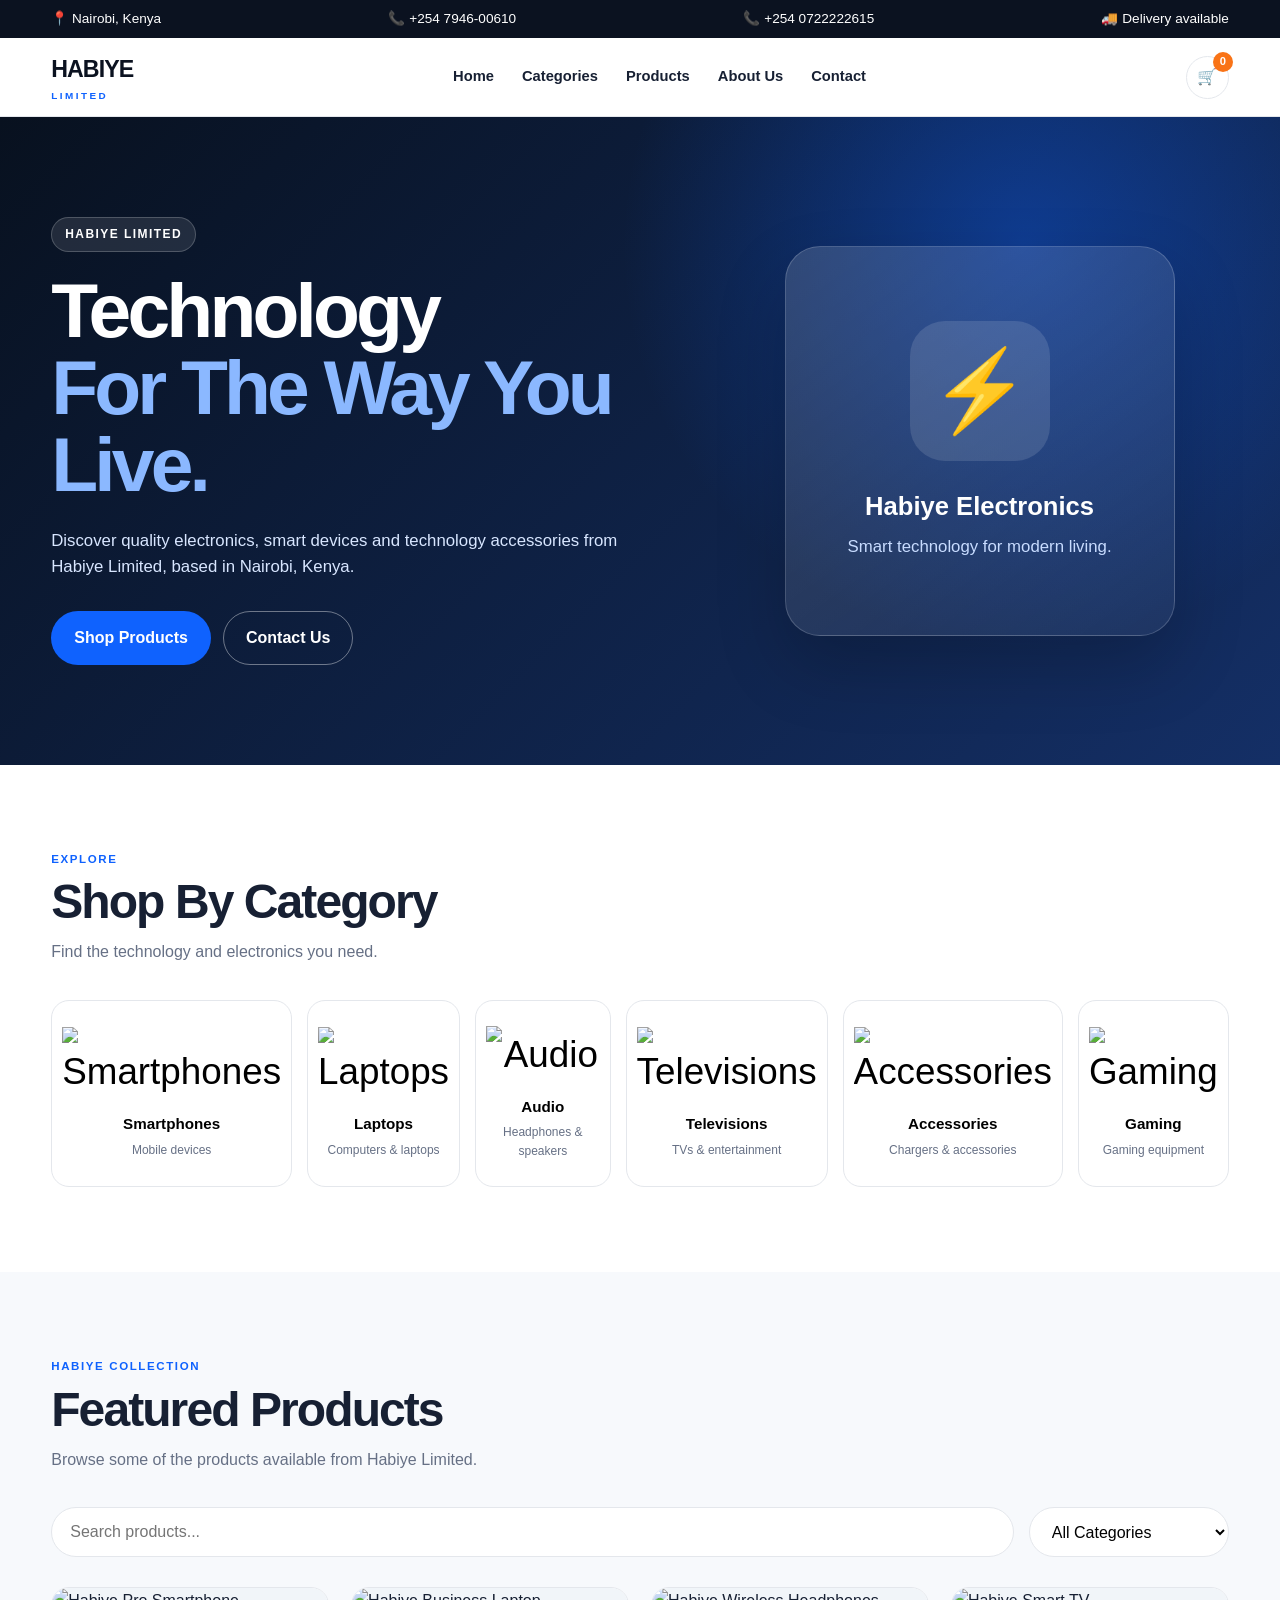
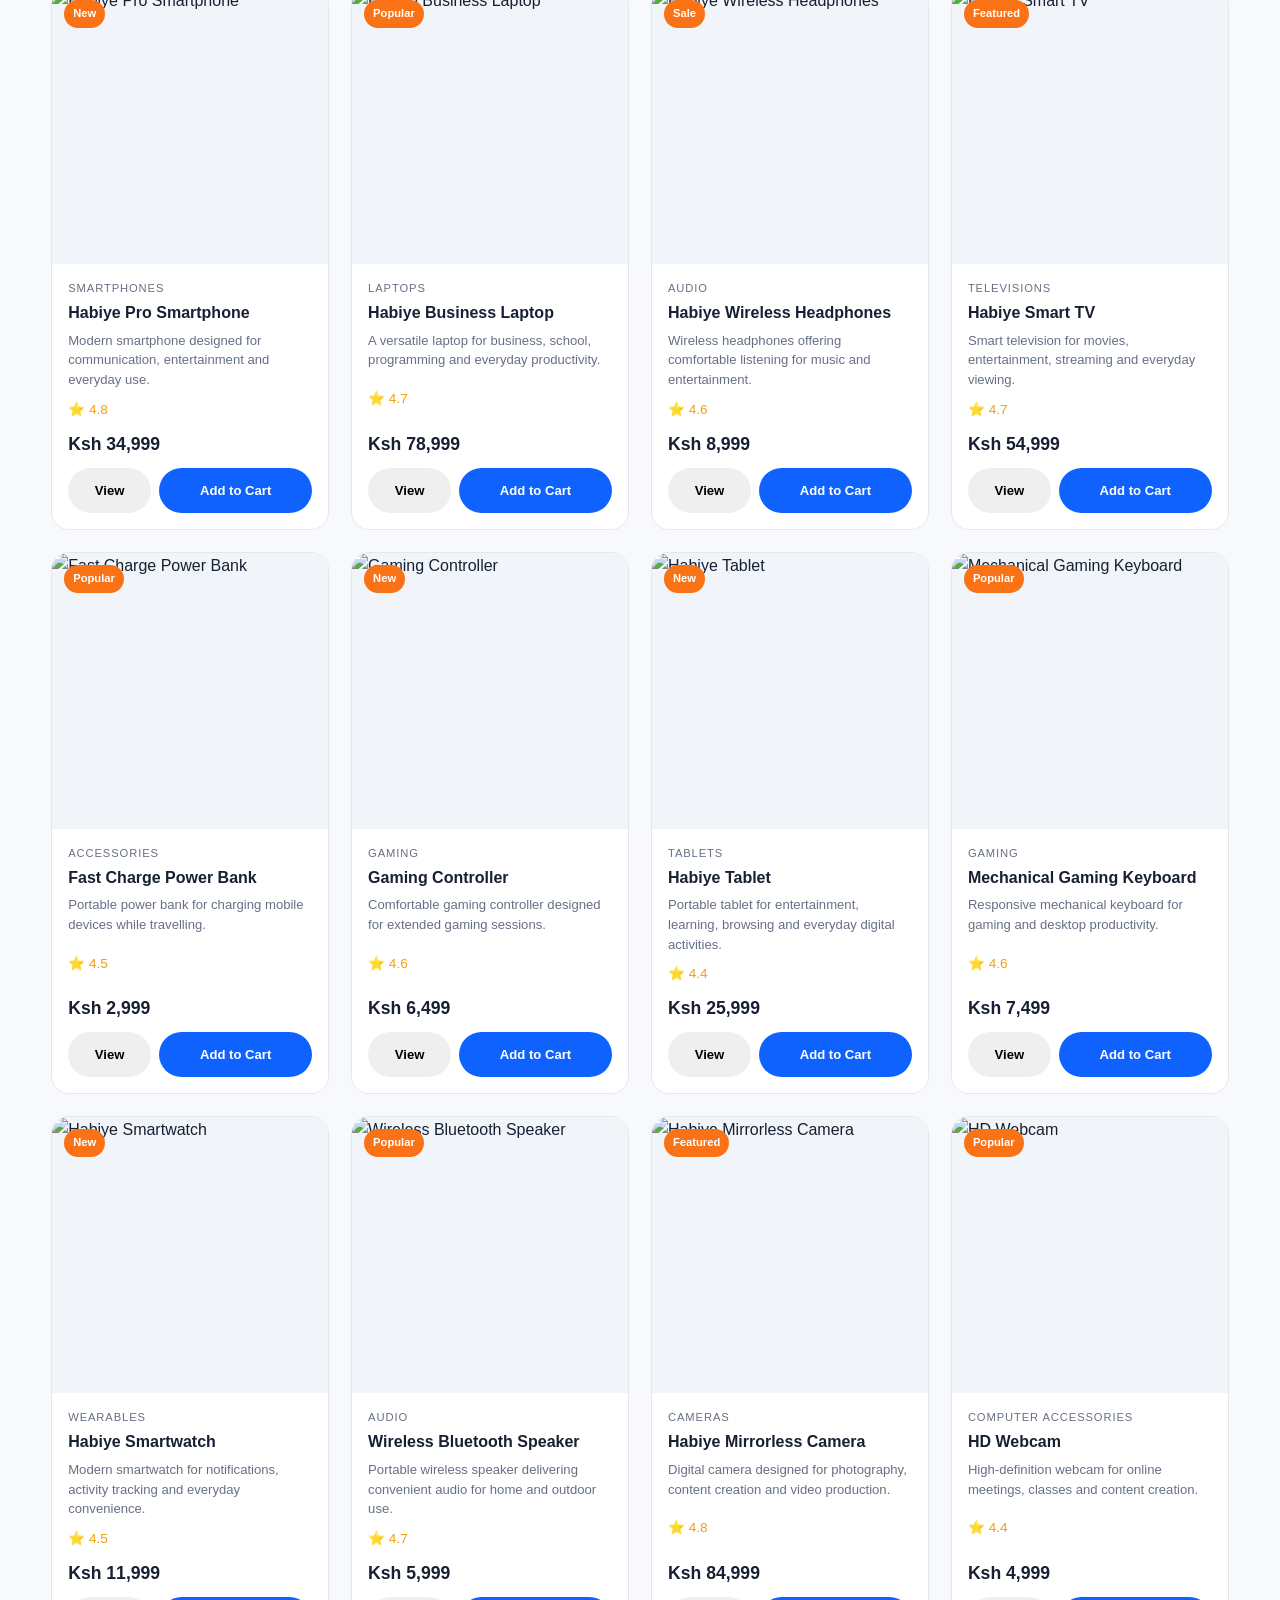
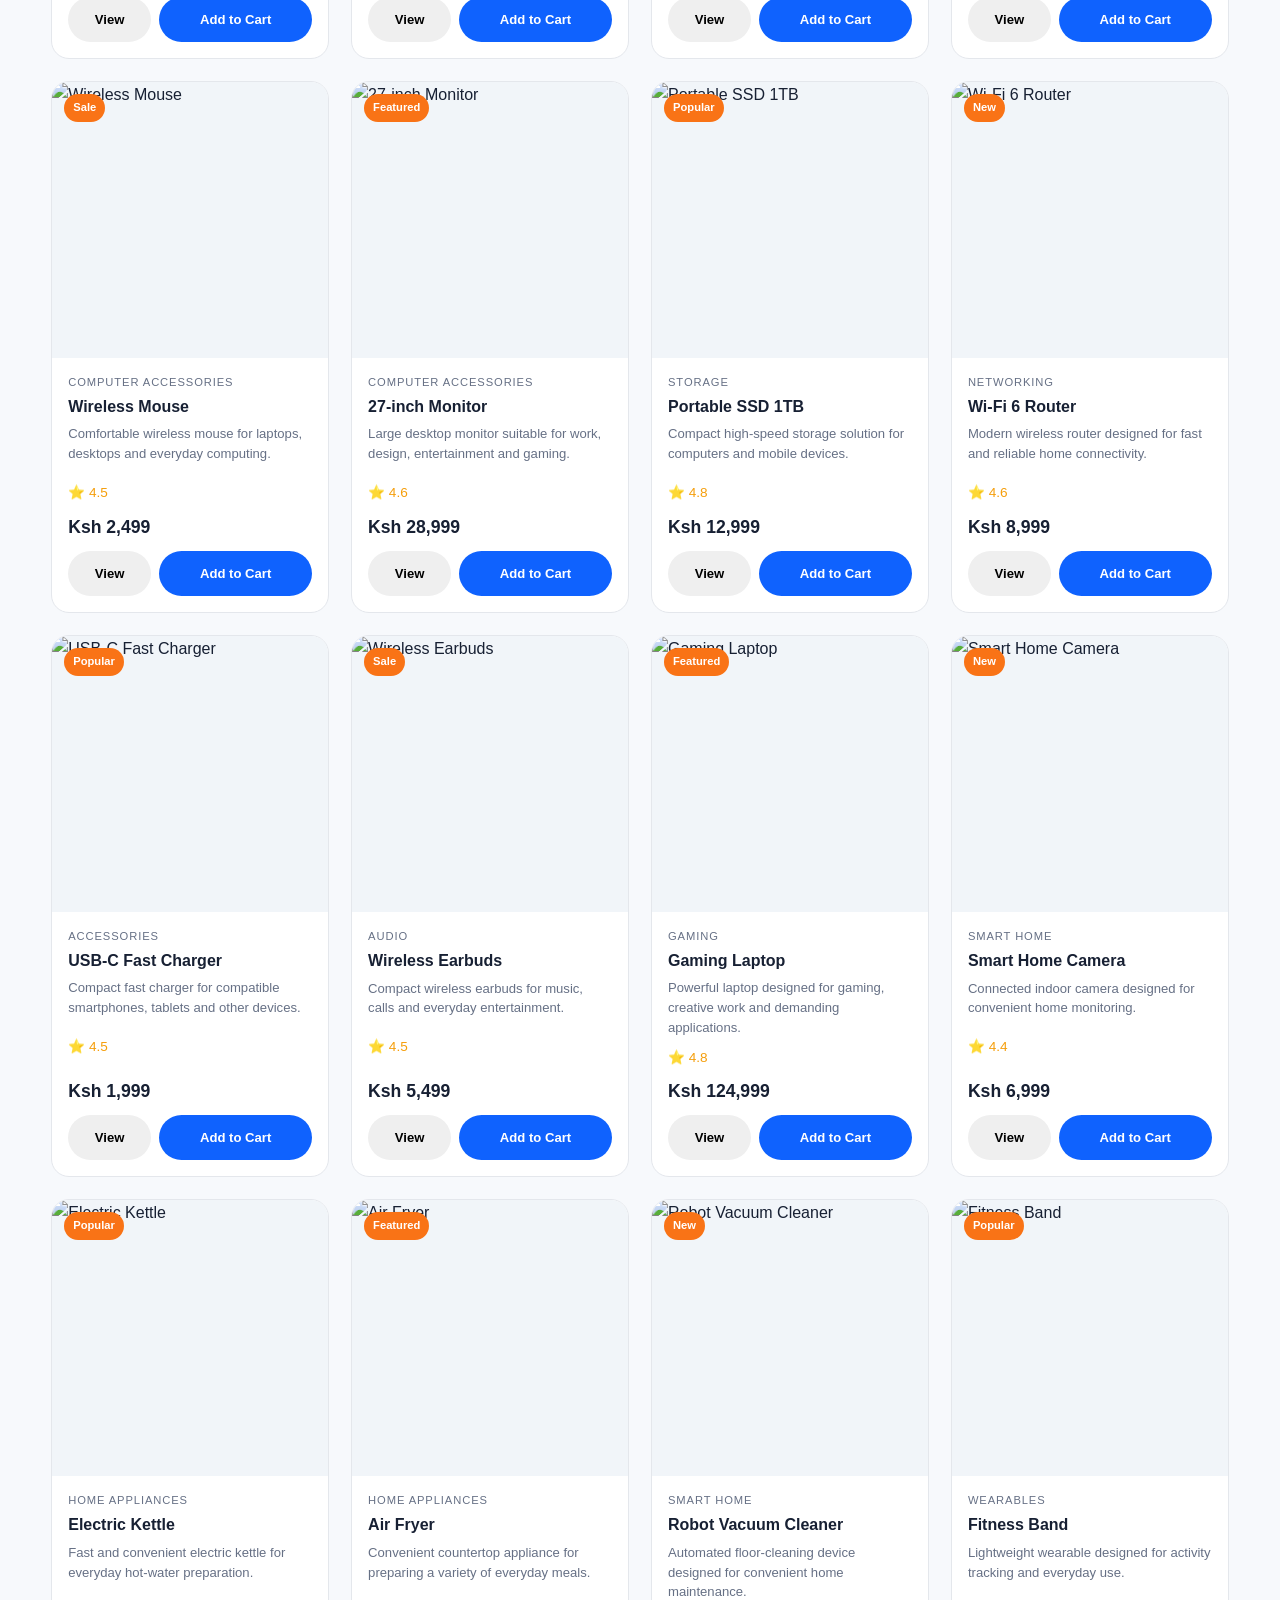
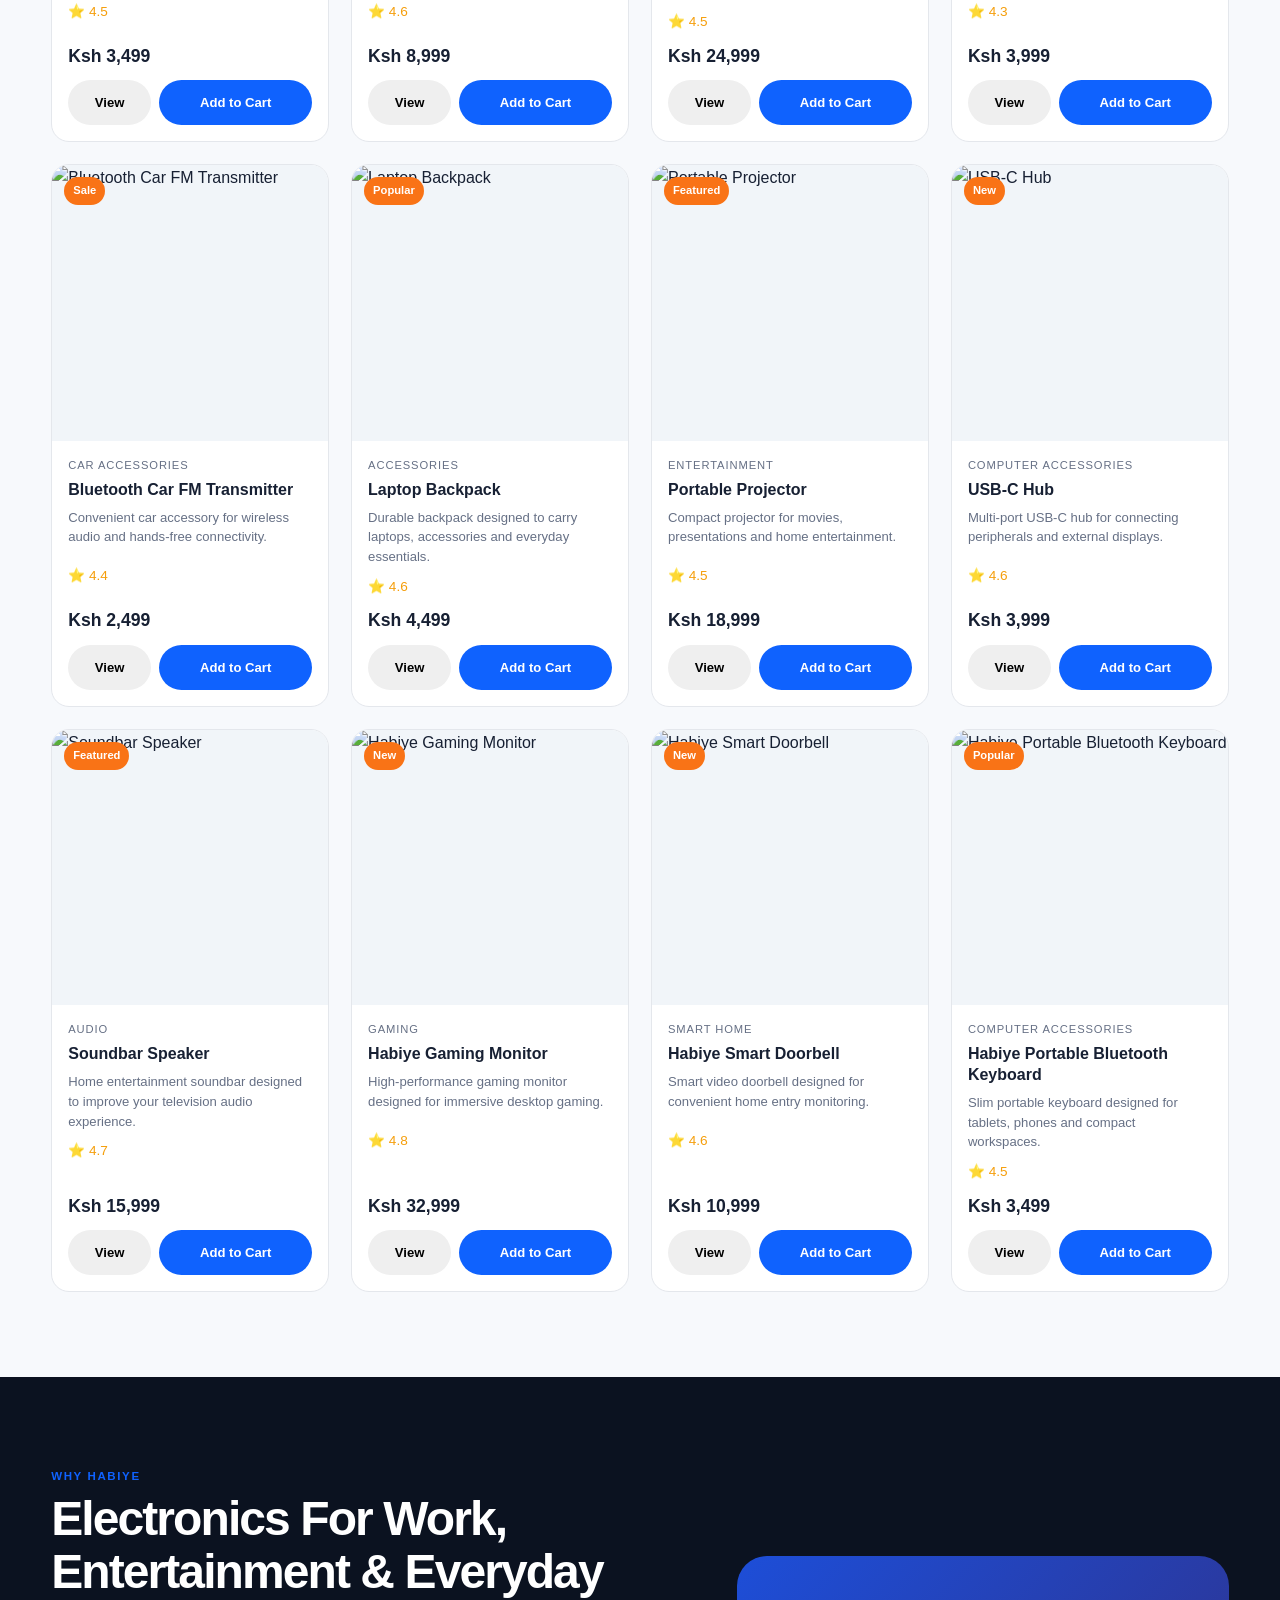
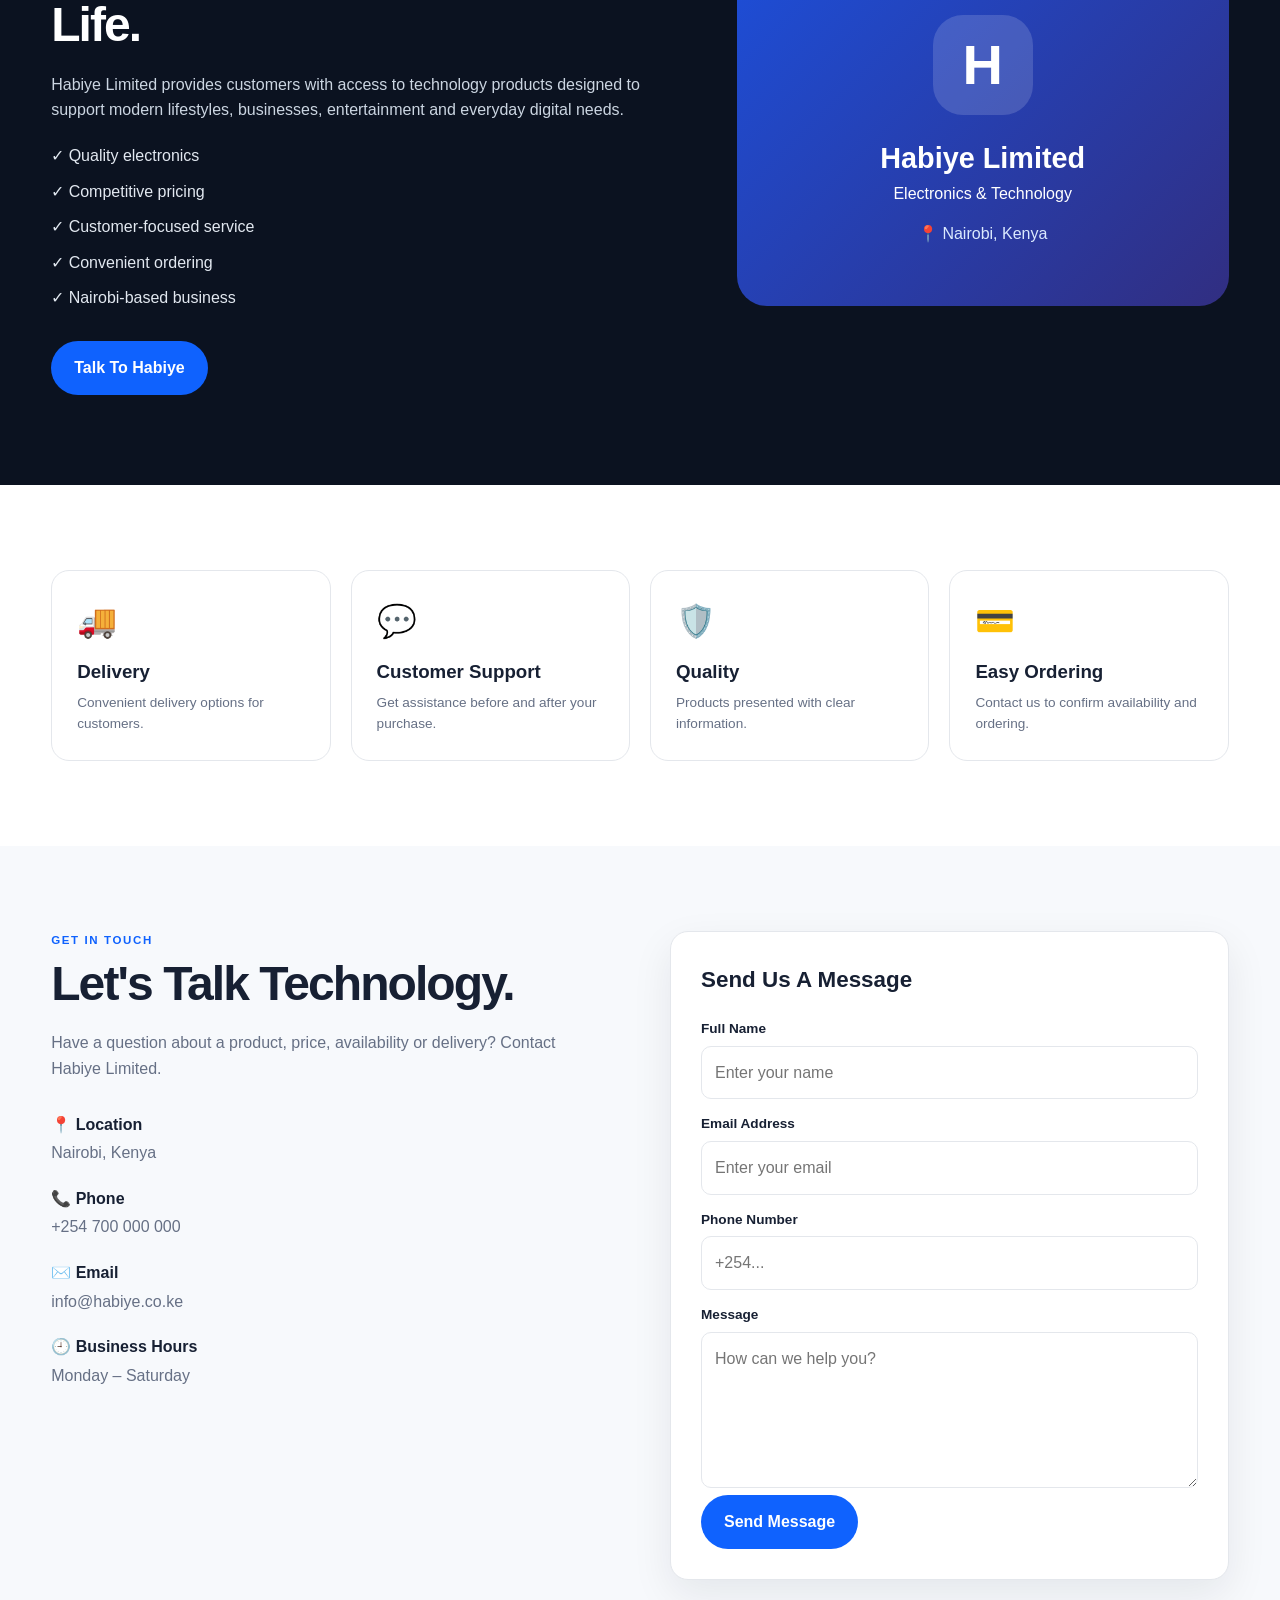
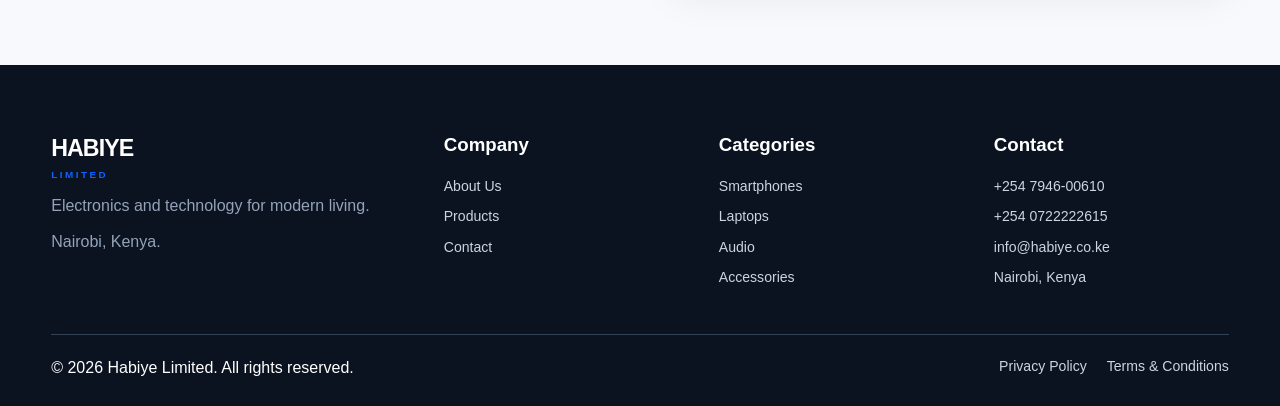
==== commit 7ea87777: "Add files via upload" ====
--- a/index.html
+++ b/index.html
@@ -142,140 +142,156 @@
           </div>
 
         </div>
-
-
-        <div class="category-grid">
-
-
-          <button
-            class="category-card"
-            data-category="Smartphones"
-          >
-
-            <div class="category-icon">
-              📱
-            </div>
-
-            <h3>
-              Smartphones
-            </h3>
-
-            <p>
-              Mobile devices
-            </p>
-
-          </button>
-
-
-
-          <button
-            class="category-card"
-            data-category="Laptops"
-          >
-
-            <div class="category-icon">
-              💻
-            </div>
-
-            <h3>
-              Laptops
-            </h3>
-
-            <p>
-              Computers & laptops
-            </p>
-
-          </button>
-
-
-
-          <button
-            class="category-card"
-            data-category="Audio"
-          >
-
-            <div class="category-icon">
-              🎧
-            </div>
-
-            <h3>
-              Audio
-            </h3>
-
-            <p>
-              Headphones & speakers
-            </p>
-
-          </button>
-
-
-
-          <button
-            class="category-card"
-            data-category="Televisions"
-          >
-
-            <div class="category-icon">
-              📺
-            </div>
-
-            <h3>
-              Televisions
-            </h3>
-
-            <p>
-              TVs & entertainment
-            </p>
-
-          </button>
-
-
-
-          <button
-            class="category-card"
-            data-category="Accessories"
-          >
-
-            <div class="category-icon">
-              🔌
-            </div>
-
-            <h3>
-              Accessories
-            </h3>
-
-            <p>
-              Chargers & accessories
-            </p>
-
-          </button>
-
-
-
-          <button
-            class="category-card"
-            data-category="Gaming"
-          >
-
-            <div class="category-icon">
-              🎮
-            </div>
-
-            <h3>
-              Gaming
-            </h3>
-
-            <p>
-              Gaming equipment
-            </p>
-
-          </button>
-
-        </div>
-
-      </div>
-
-    </section>
+<div class="category-grid">
+
+
+  <button
+    class="category-card"
+    data-category="Smartphones"
+  >
+
+    <div class="category-icon">
+      <img
+        src="https://images.unsplash.com/photo-1511707171634-5f897ff02aa9?auto=format&fit=crop&w=800&q=80"
+        alt="Smartphones"
+      >
+    </div>
+
+    <h3>
+      Smartphones
+    </h3>
+
+    <p>
+      Mobile devices
+    </p>
+
+  </button>
+
+
+
+  <button
+    class="category-card"
+    data-category="Laptops"
+  >
+
+    <div class="category-icon">
+      <img
+        src="https://images.unsplash.com/photo-1496181133206-80ce9b88a853?auto=format&fit=crop&w=800&q=80"
+        alt="Laptops"
+      >
+    </div>
+
+    <h3>
+      Laptops
+    </h3>
+
+    <p>
+      Computers & laptops
+    </p>
+
+  </button>
+
+
+
+  <button
+    class="category-card"
+    data-category="Audio"
+  >
+
+    <div class="category-icon">
+      <img
+        src="https://images.unsplash.com/photo-1505740420928-5e560c06d30e?auto=format&fit=crop&w=800&q=80"
+        alt="Audio"
+      >
+    </div>
+
+    <h3>
+      Audio
+    </h3>
+
+    <p>
+      Headphones & speakers
+    </p>
+
+  </button>
+
+
+
+  <button
+    class="category-card"
+    data-category="Televisions"
+  >
+
+    <div class="category-icon">
+      <img
+        src="https://images.unsplash.com/photo-1593359677879-a4bb92f829d1?auto=format&fit=crop&w=800&q=80"
+        alt="Televisions"
+      >
+    </div>
+
+    <h3>
+      Televisions
+    </h3>
+
+    <p>
+      TVs & entertainment
+    </p>
+
+  </button>
+
+
+
+  <button
+    class="category-card"
+    data-category="Accessories"
+  >
+<div class="category-icon">
+  <img
+    src="https://images.unsplash.com/photo-1625842268584-8f3296236761?auto=format&fit=crop&w=800&q=80"
+    alt="Accessories"
+  >
+</div>
+
+<h3>
+  Accessories
+</h3>
+
+    <p>
+      Chargers & accessories
+    </p>
+
+  </button>
+
+
+
+  <button
+    class="category-card"
+    data-category="Gaming"
+  >
+
+    <div class="category-icon">
+      <img
+        src="https://images.unsplash.com/photo-1600080972464-8e5f35f63d08?auto=format&fit=crop&w=800&q=80"
+        alt="Gaming"
+      >
+    </div>
+
+    <h3>
+      Gaming
+    </h3>
+
+    <p>
+      Gaming equipment
+    </p>
+
+  </button>
+
+
+</div>
+
+</div>
+
+</section>
 
 
 
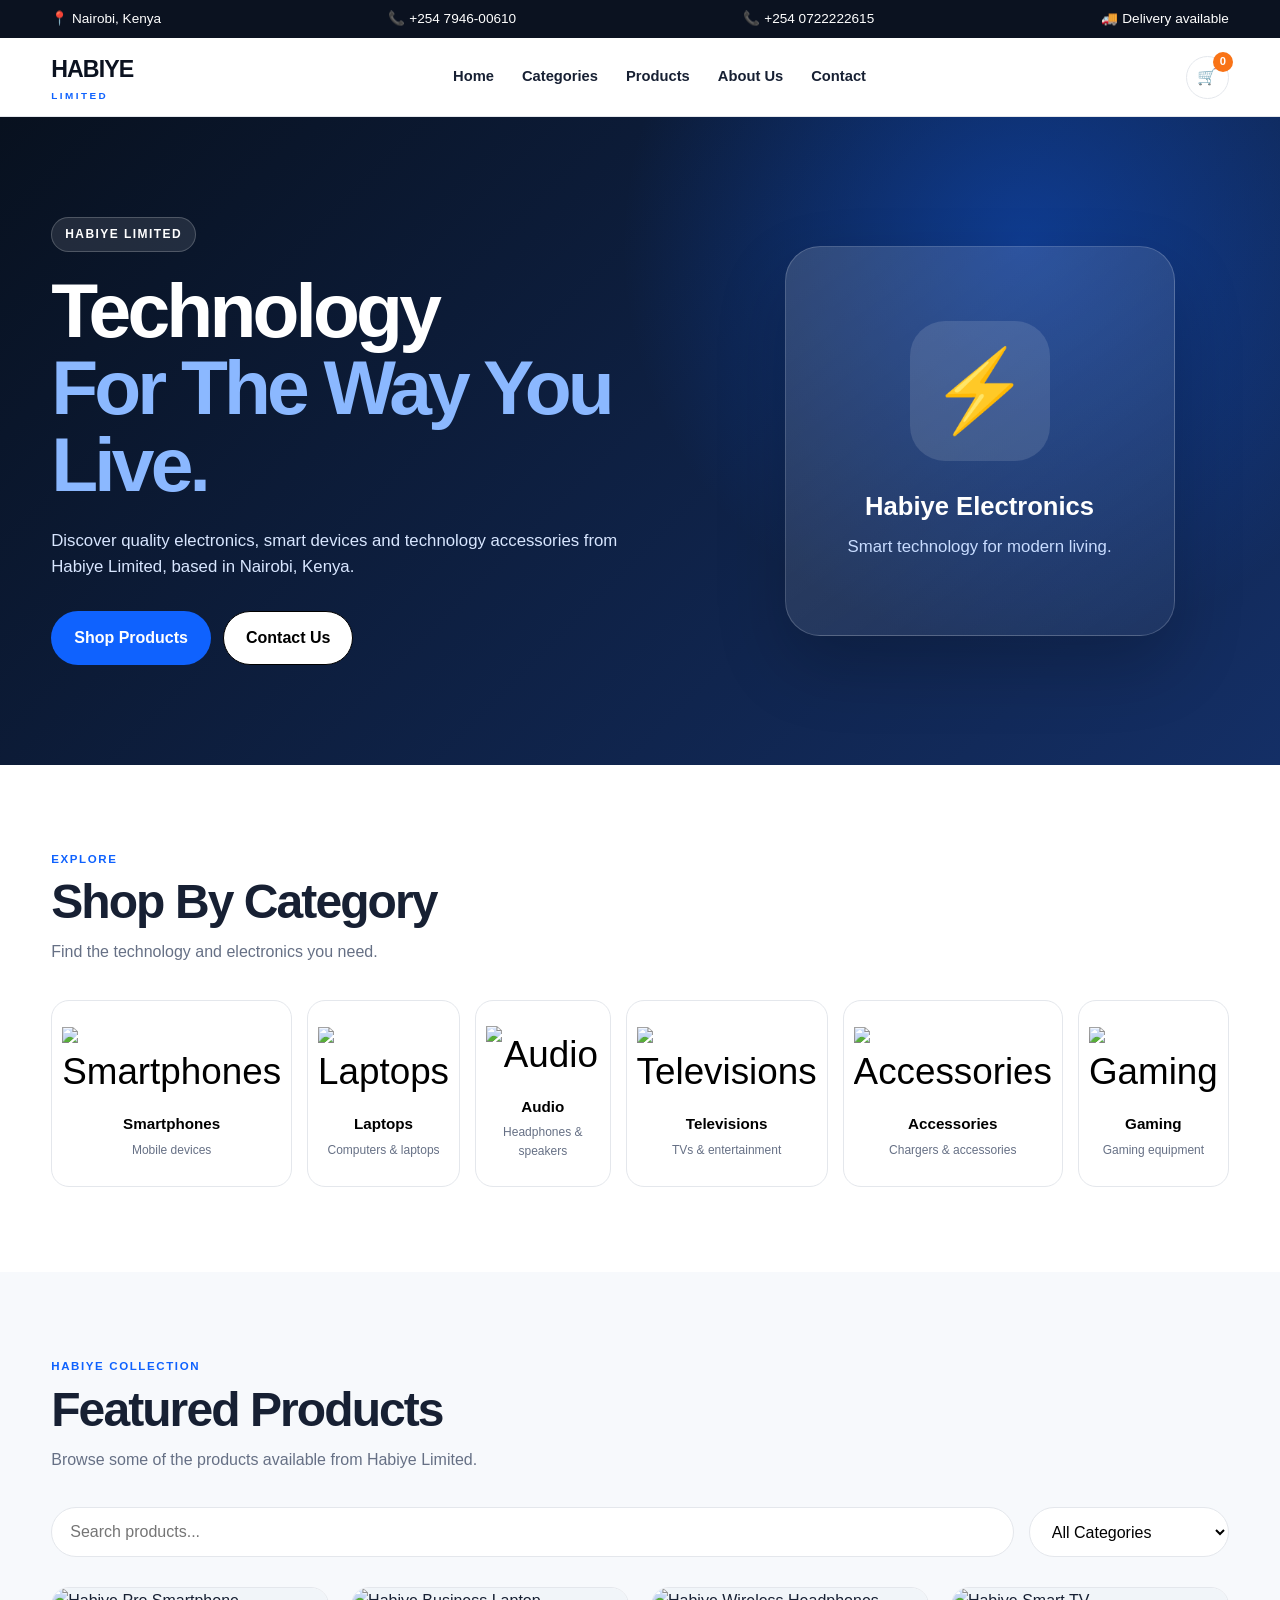
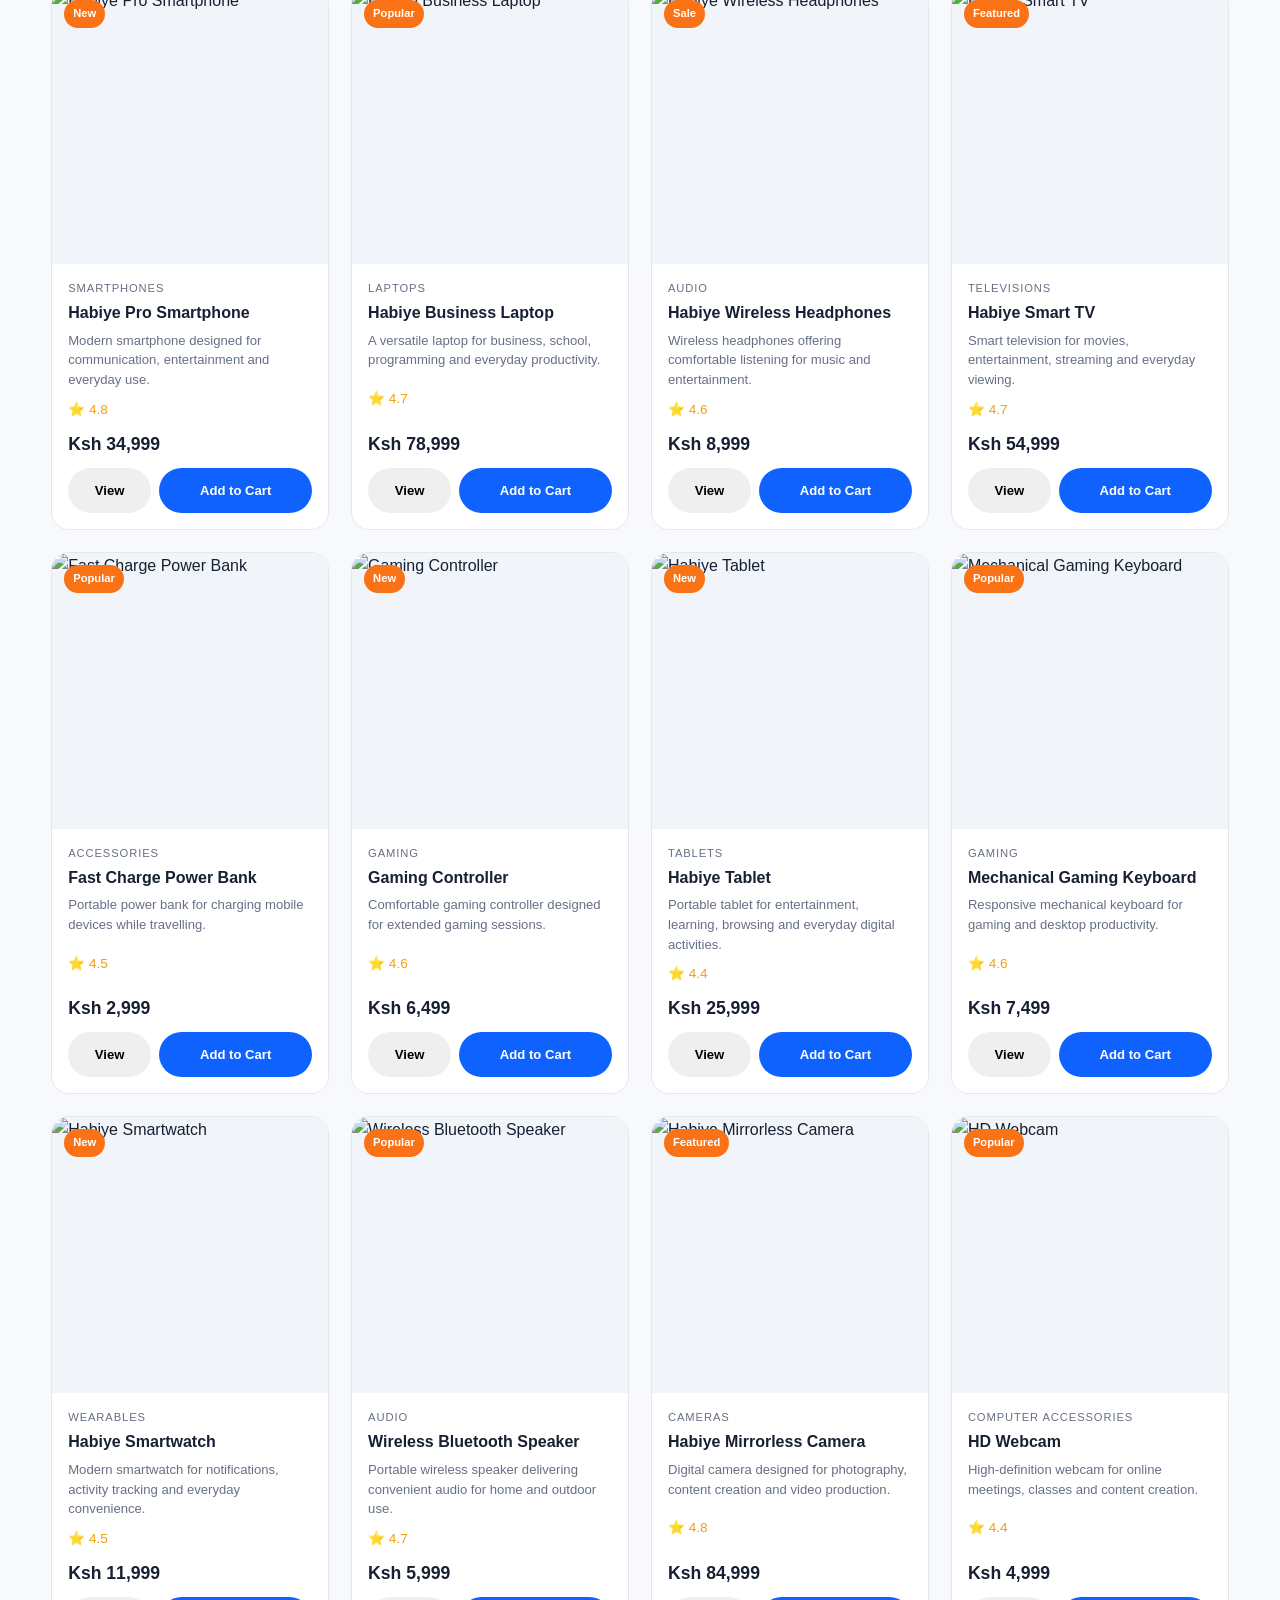
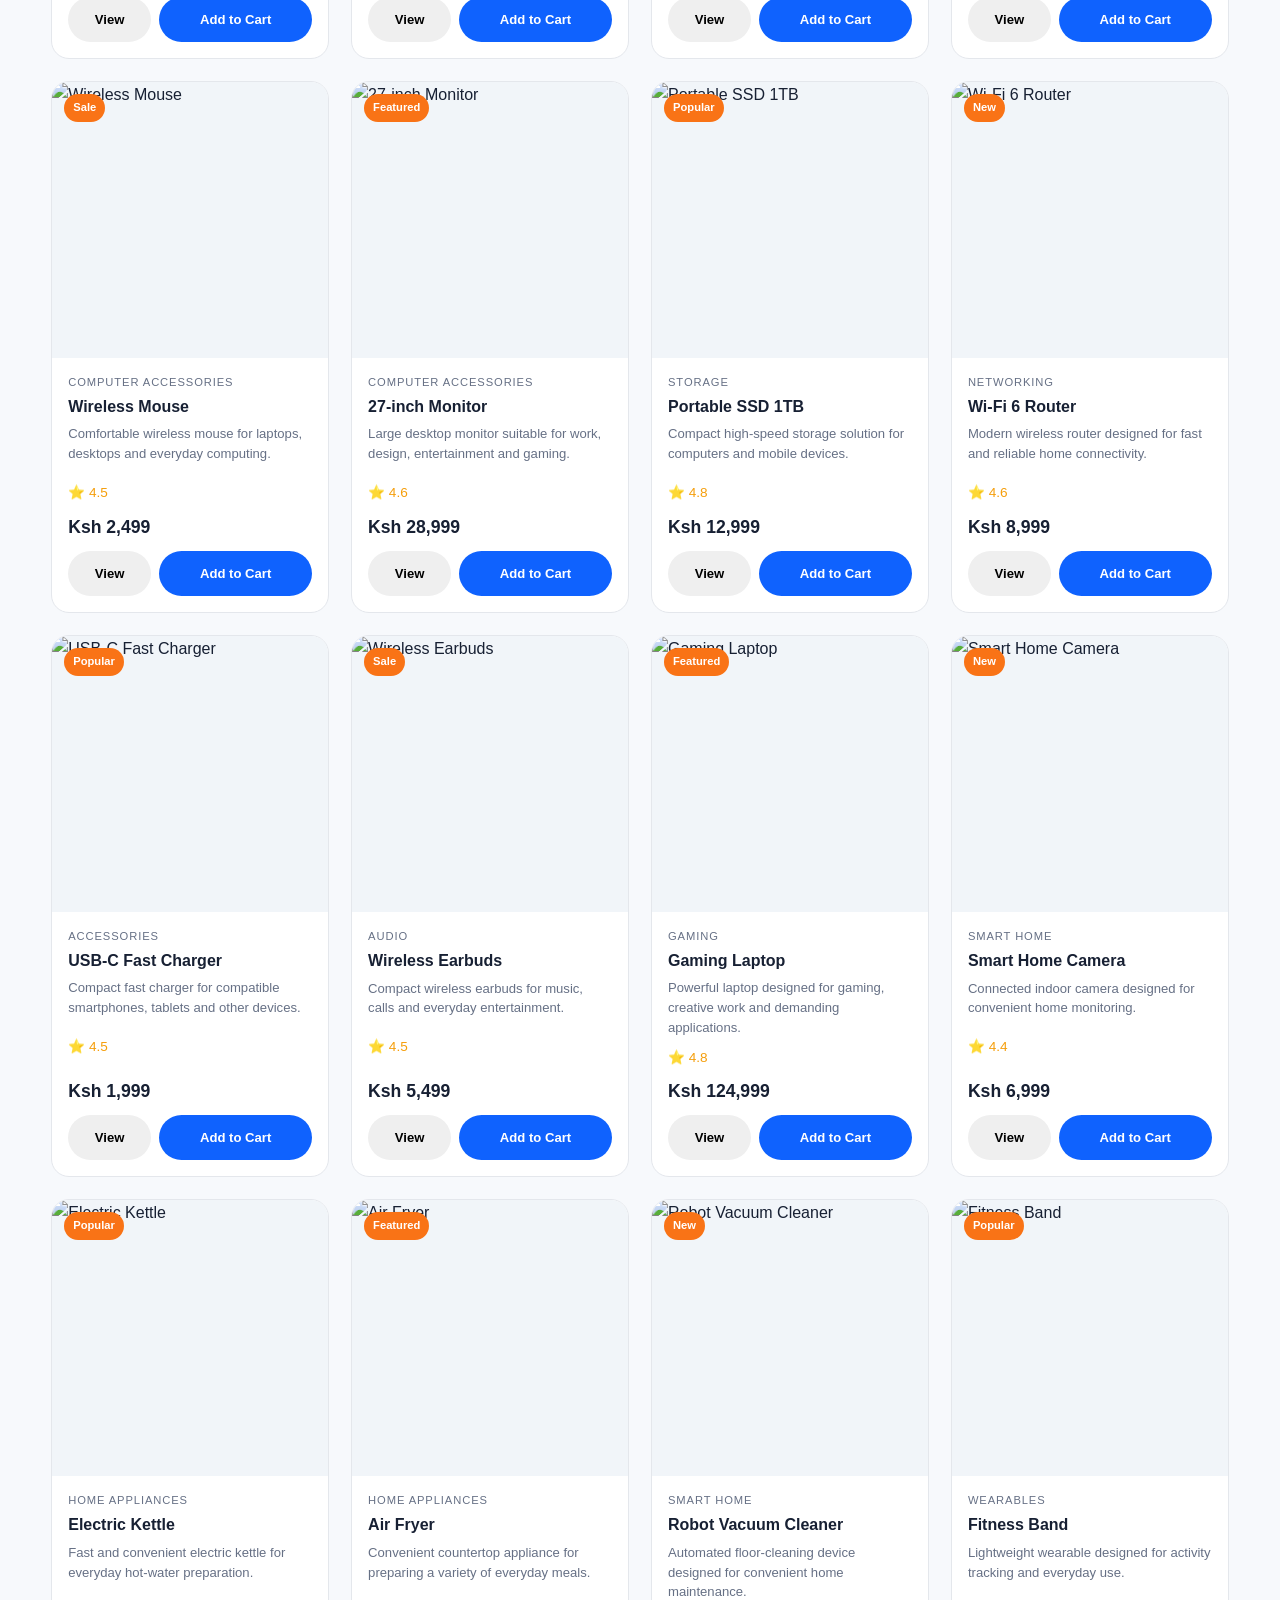
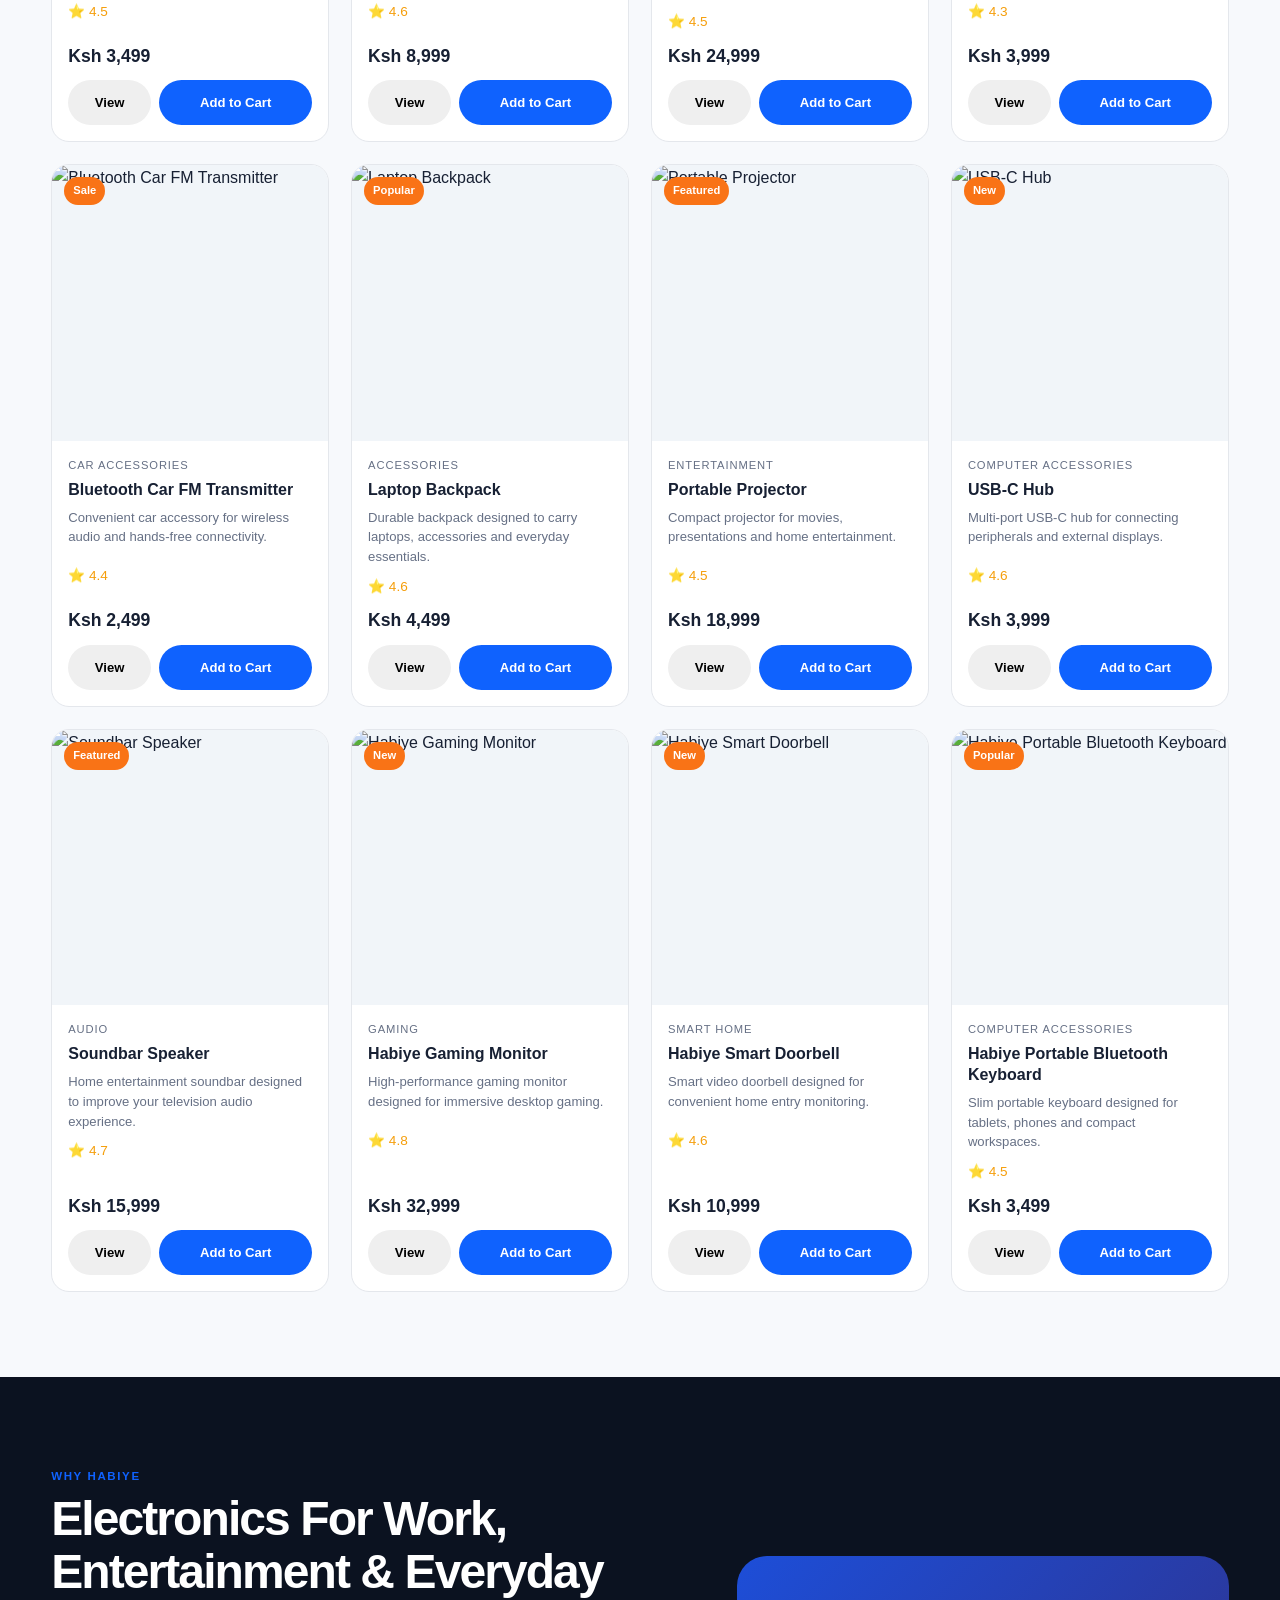
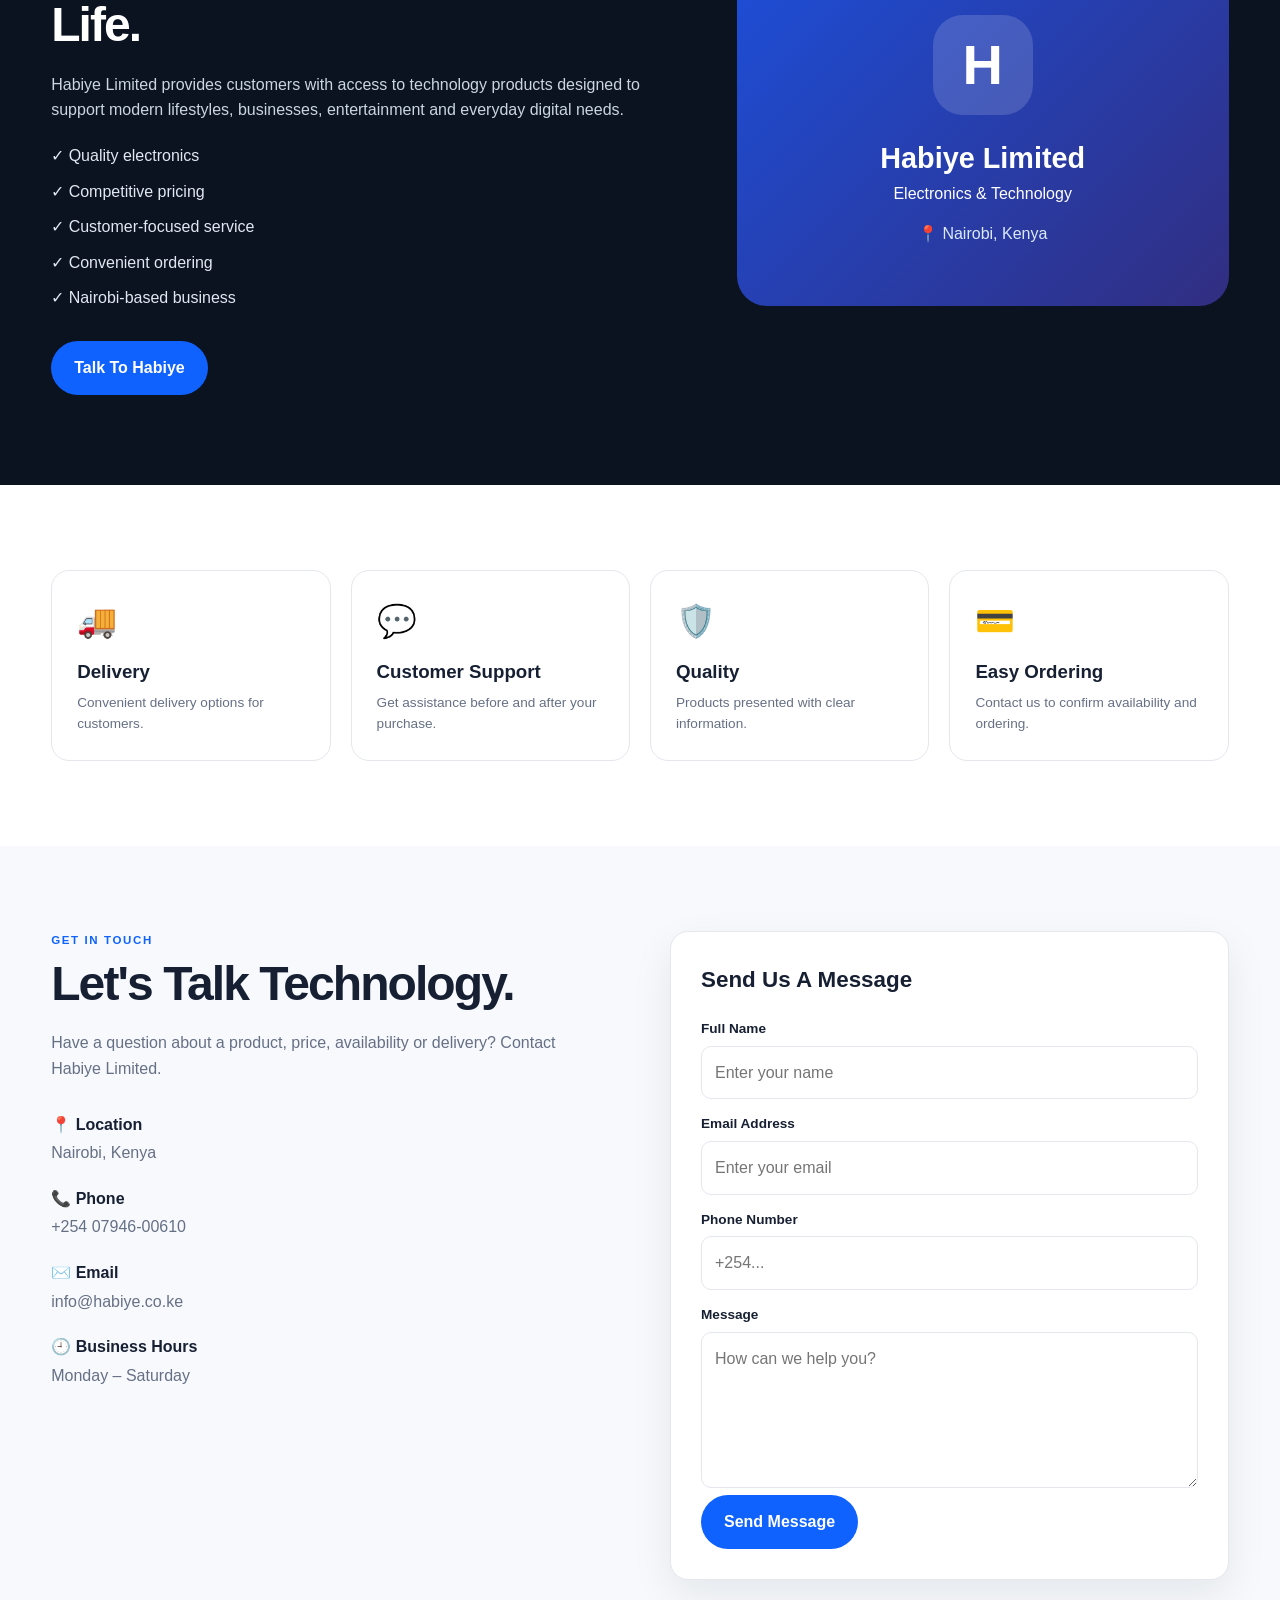
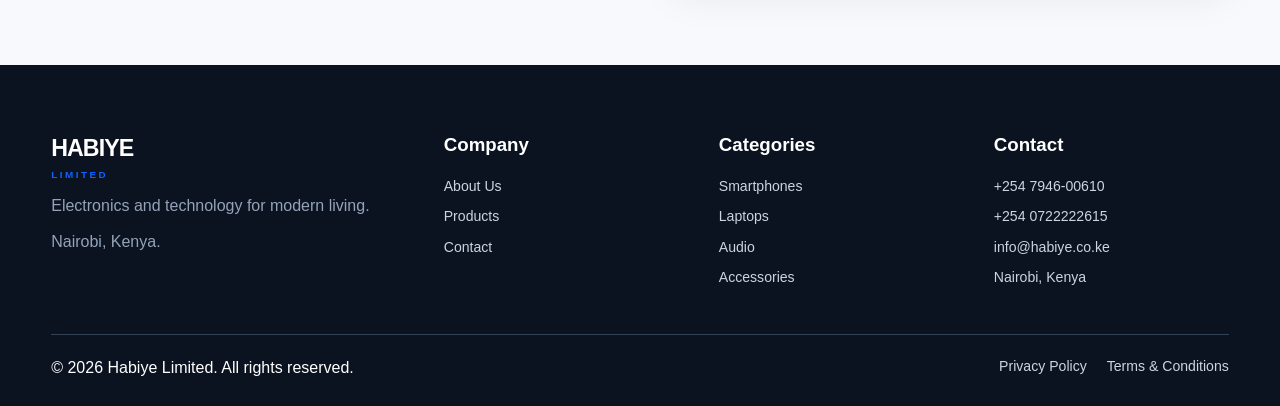
==== commit b85c7dd0: "Add files via upload" ====
--- a/index.html
+++ b/index.html
@@ -632,7 +632,8 @@
             </strong>
 
             <span>
-              +254 700 000 000
+              +254 07946-00610
+
             </span>
 
           </div>
--- a/style.css
+++ b/style.css
@@ -335,22 +335,15 @@
 
 
 .secondary-button {
-
-  color: white;
-
-  border-color: rgba(255,255,255,0.4);
-
-}
-
+  color: #000;
+  border-color: #000;
+  background: #fff;
+}
 
 .secondary-button:hover {
-
-  background: white;
-
-  color: var(--dark);
-
-}
-
+  background: #000;
+  color: #fff;
+}
 
 .danger-button {
 
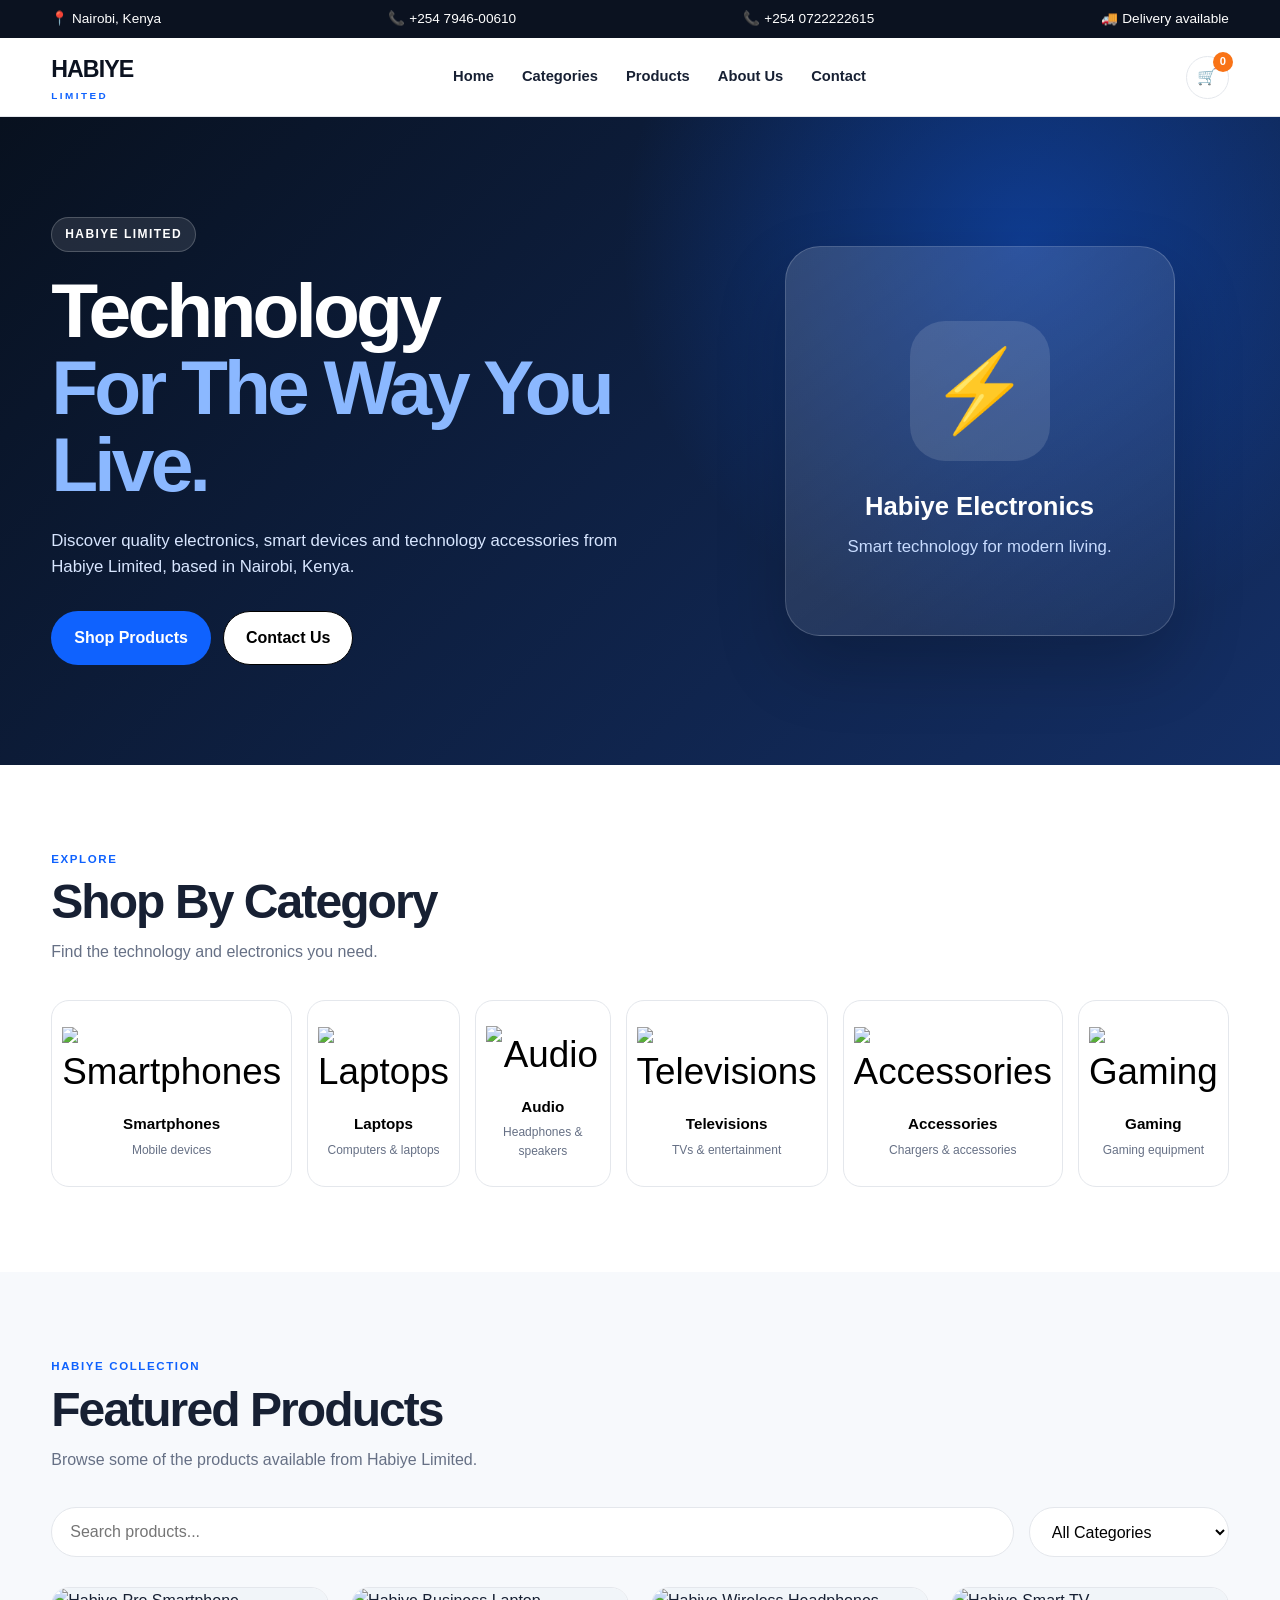
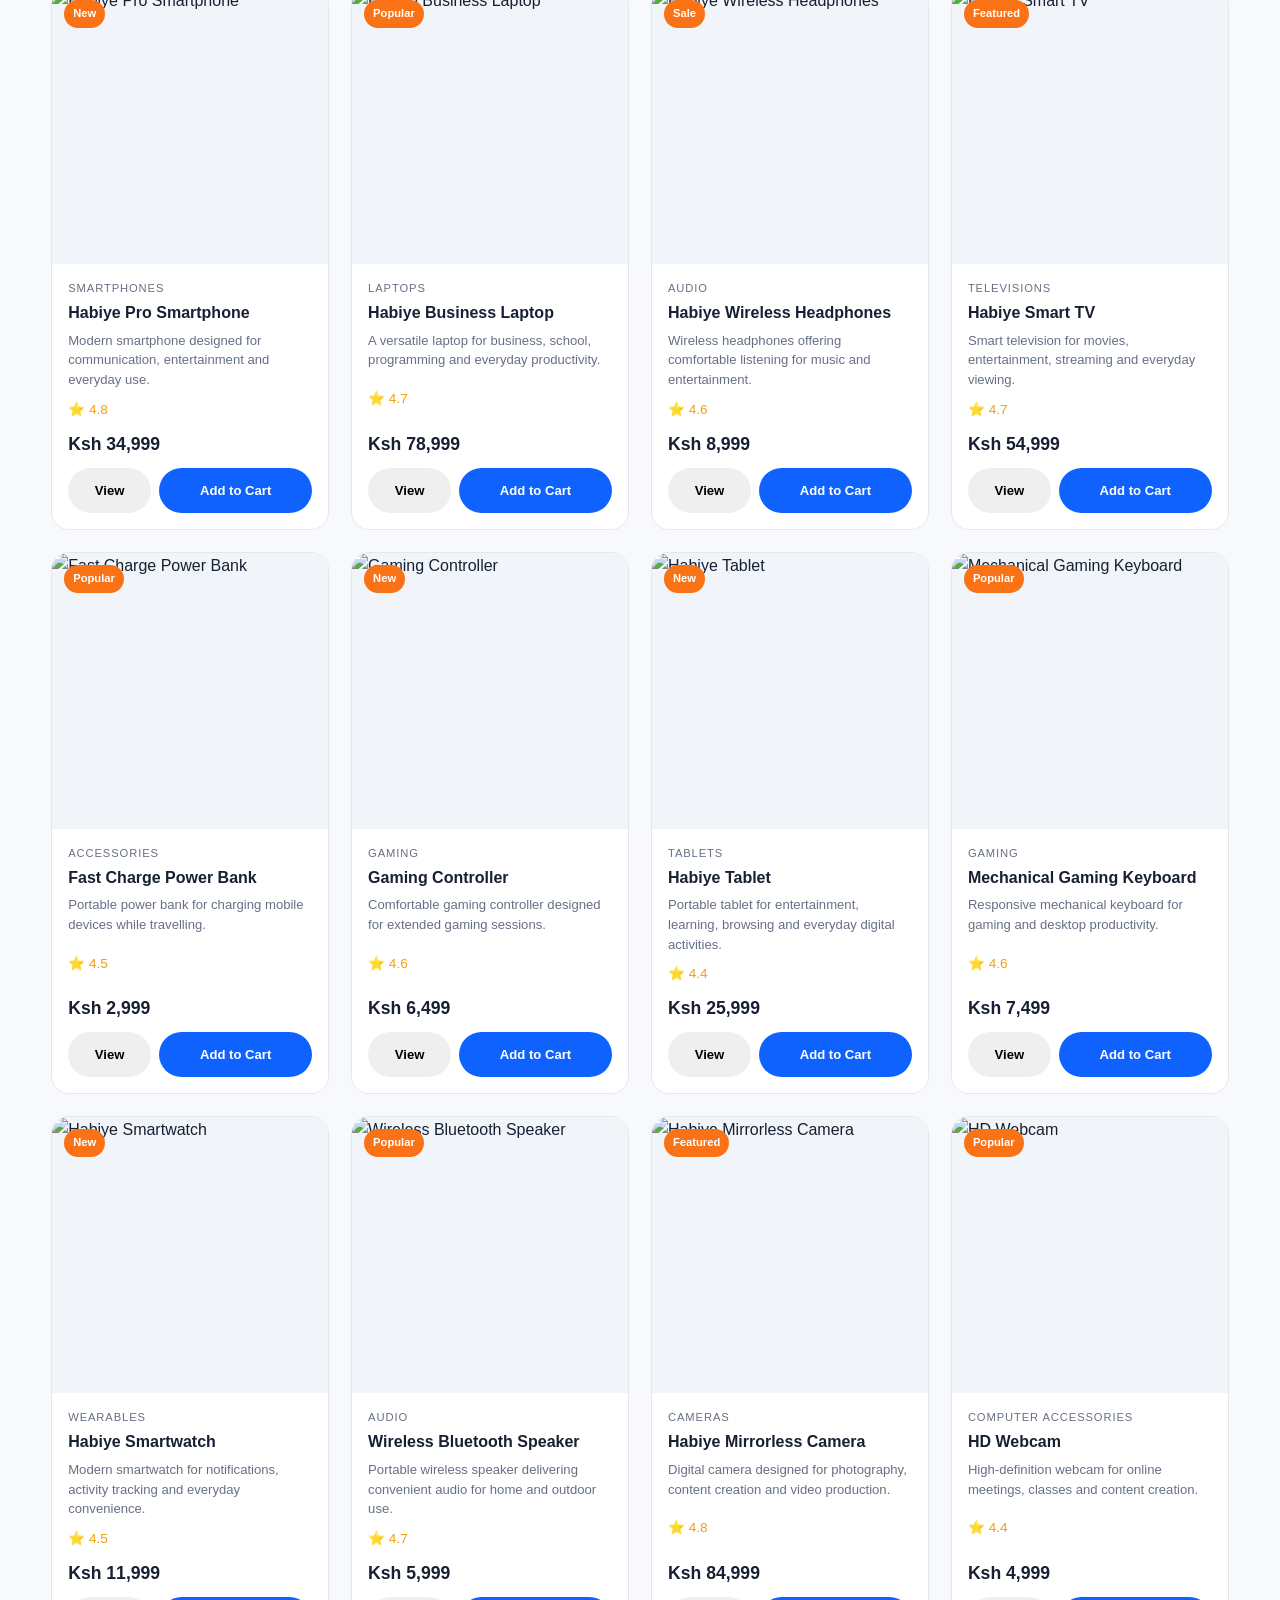
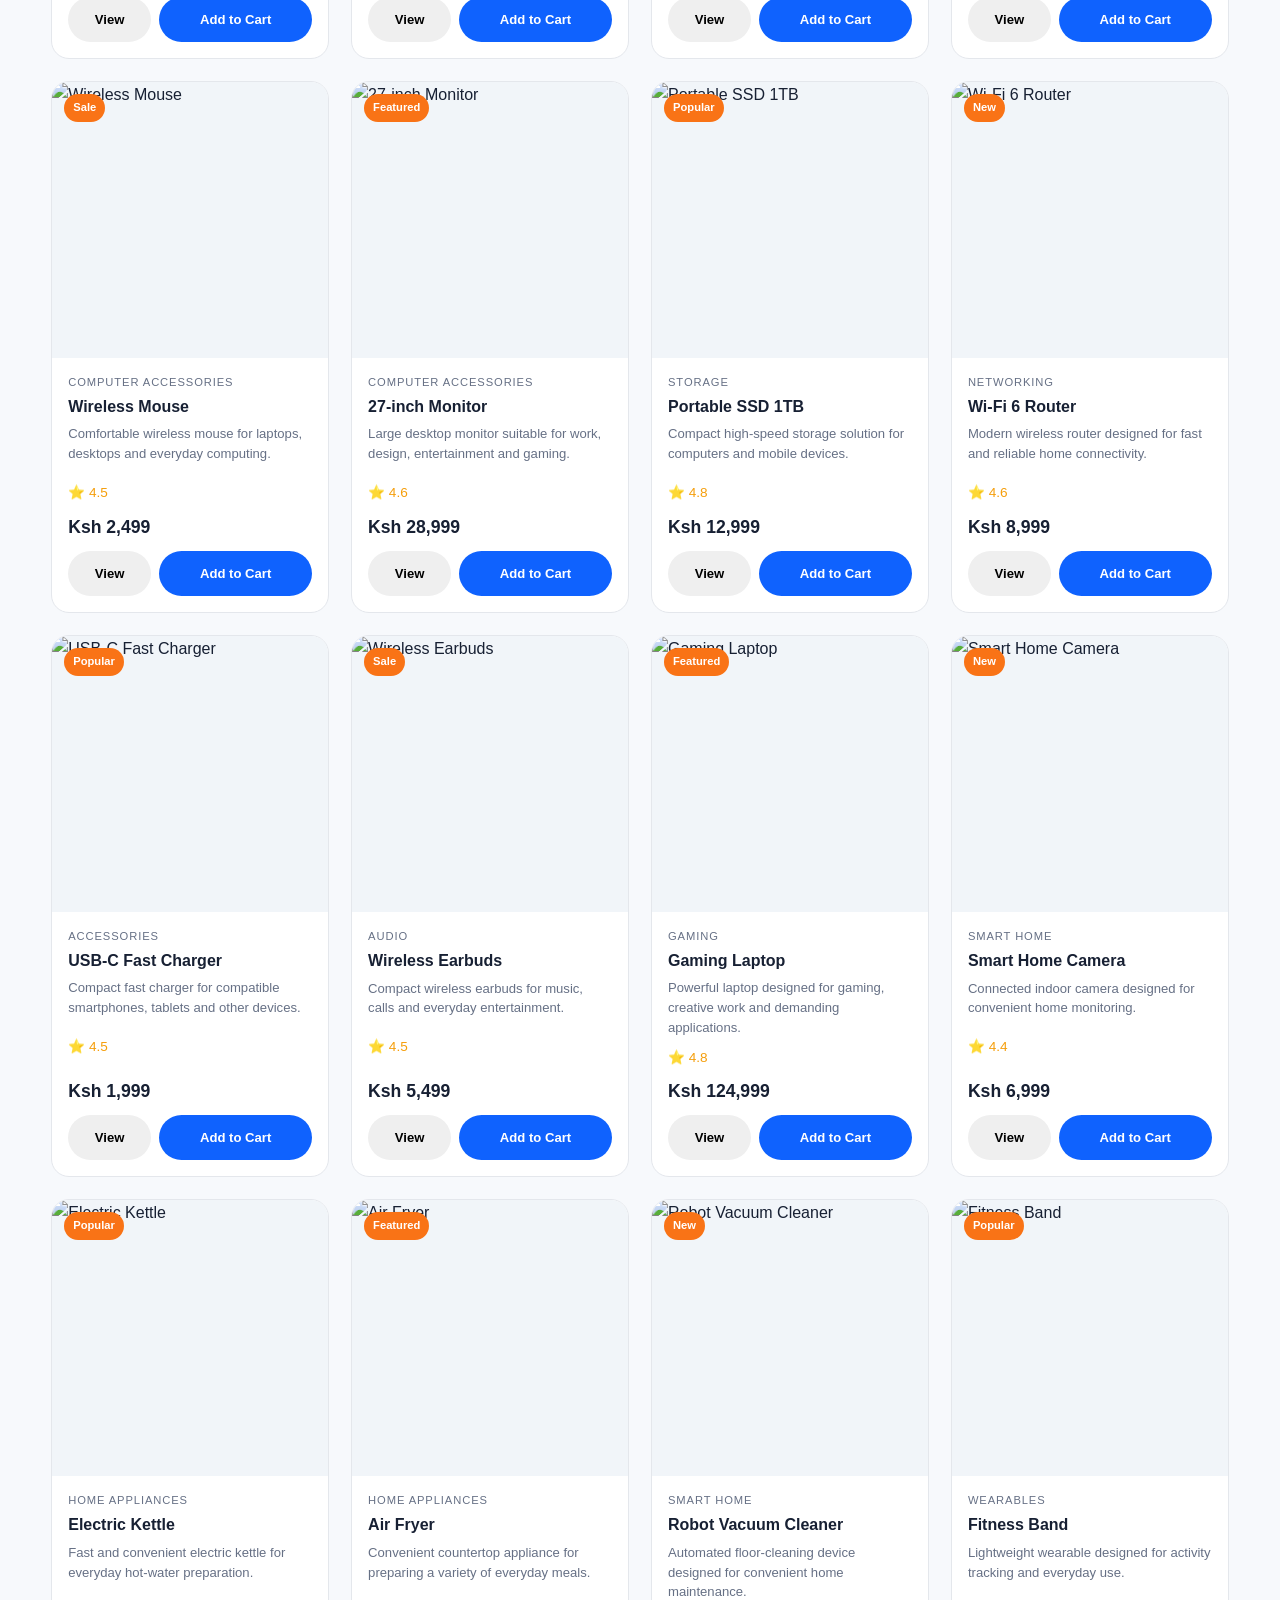
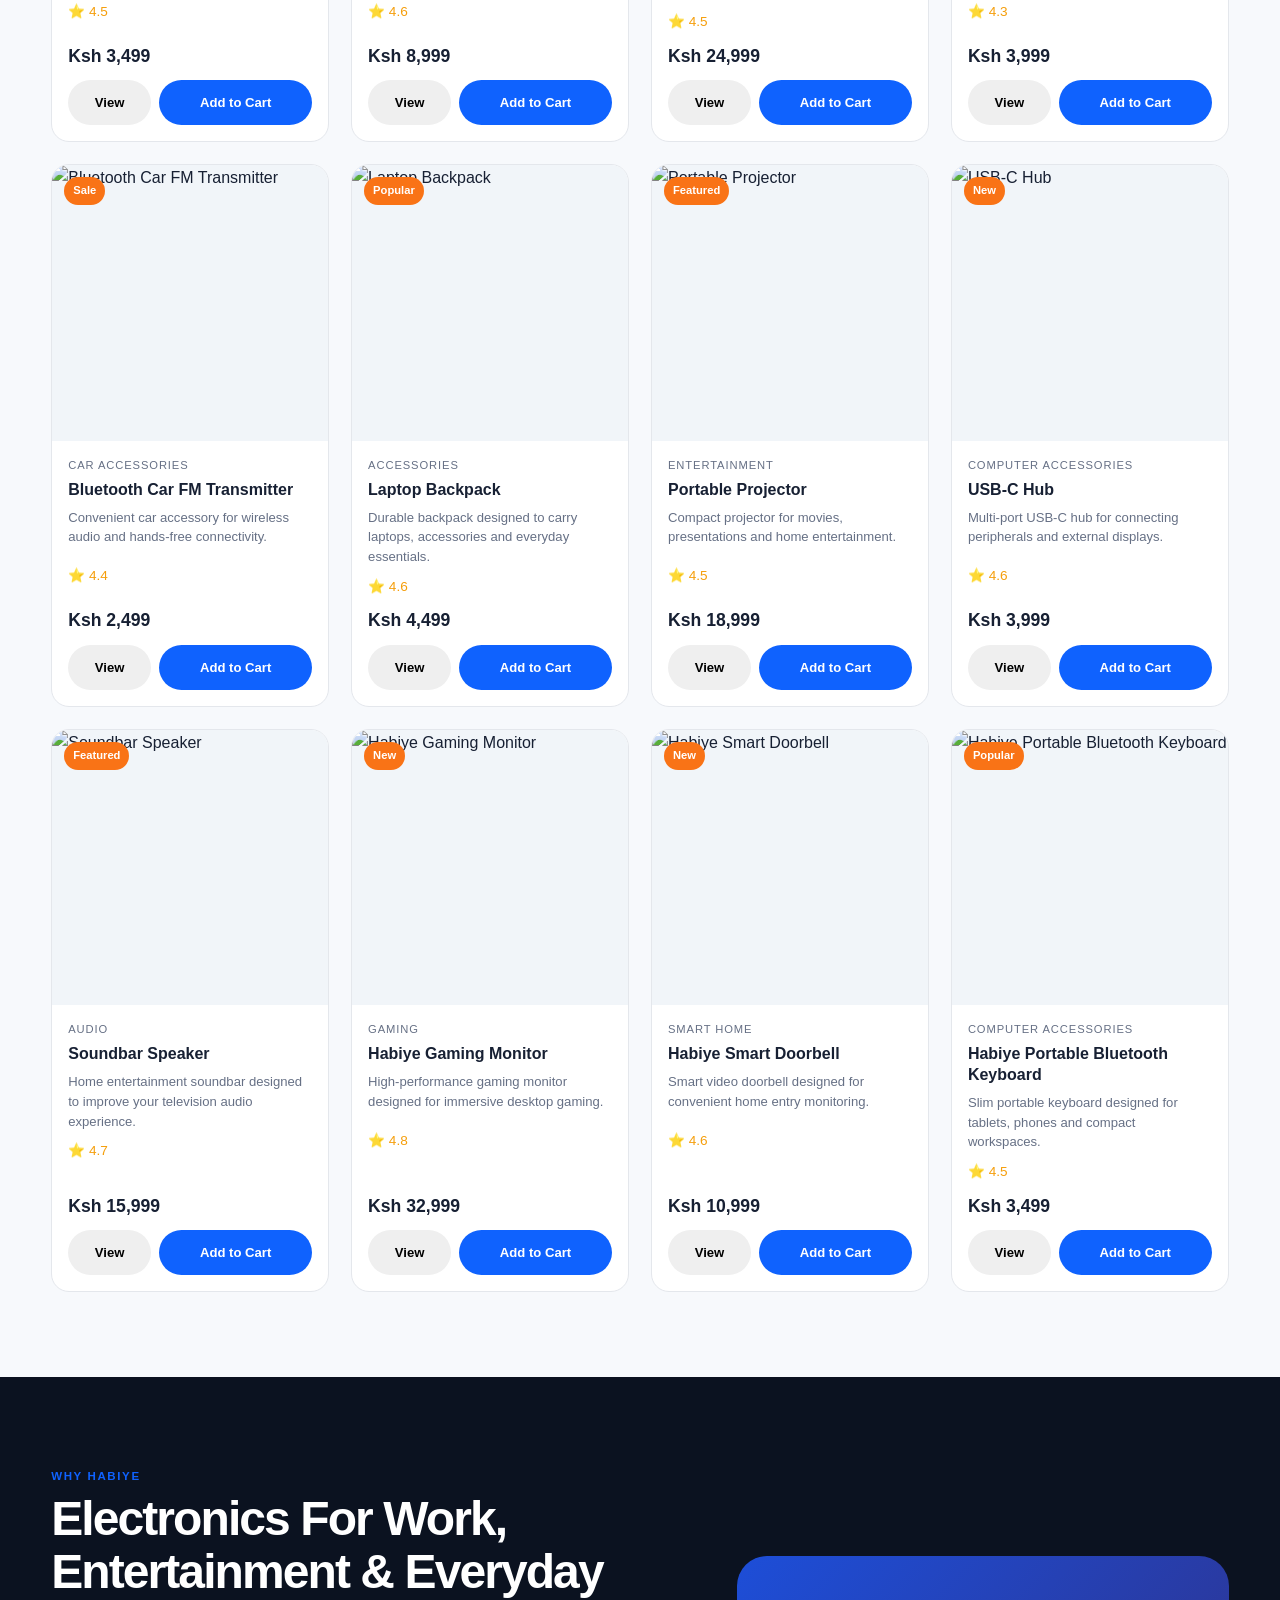
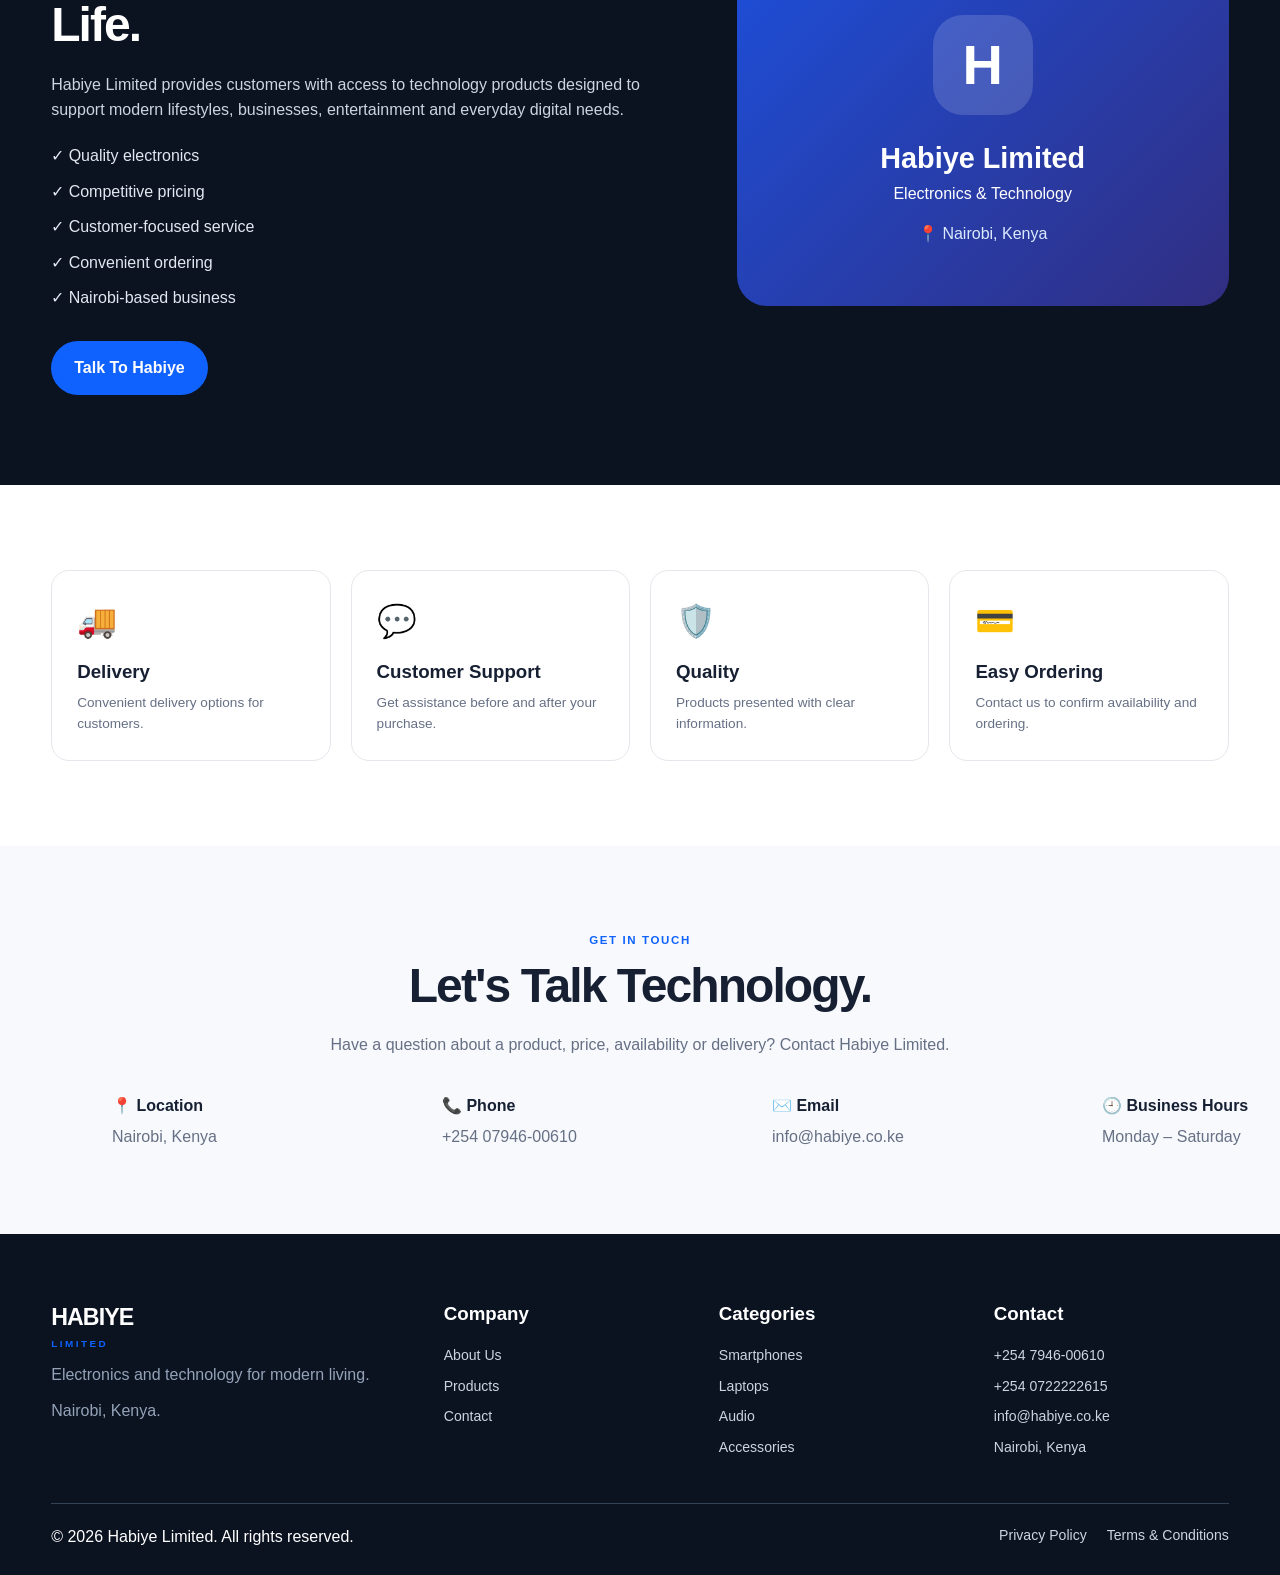
==== commit dfbe09fa: "Add files via upload" ====
--- a/index.html
+++ b/index.html
@@ -667,73 +667,67 @@
         </div>
 
 
-
-        <form
-          class="contact-form"
-          id="contactForm"
-        >
-
-          <h3>
-            Send Us A Message
-          </h3>
-
-
-          <label for="name">
-            Full Name
-          </label>
-
-          <input
-            type="text"
-            id="name"
-            placeholder="Enter your name"
-            required
-          >
-
-
-          <label for="email">
-            Email Address
-          </label>
-
-          <input
-            type="email"
-            id="email"
-            placeholder="Enter your email"
-            required
-          >
-
-
-          <label for="phone">
-            Phone Number
-          </label>
-
-          <input
-            type="tel"
-            id="phone"
-            placeholder="+254..."
-          >
-
-
-          <label for="message">
-            Message
-          </label>
-
-          <textarea
-            id="message"
-            rows="5"
-            placeholder="How can we help you?"
-            required
-          ></textarea>
-
-
-          <button
-            type="submit"
-            class="button primary-button"
-          >
-            Send Message
-          </button>
-
-        </form>
-
+<form
+  class="contact-form"
+  id="contactForm"
+  style="display: none;"
+>
+
+  <h3>
+    Send Us A Message
+  </h3>
+
+  <label for="name">
+    Full Name
+  </label>
+
+  <input
+    type="text"
+    id="name"
+    placeholder="Enter your name"
+    required
+  >
+
+  <label for="email">
+    Email Address
+  </label>
+
+  <input
+    type="email"
+    id="email"
+    placeholder="Enter your email"
+    required
+  >
+
+  <label for="phone">
+    Phone Number
+  </label>
+
+  <input
+    type="tel"
+    id="phone"
+    placeholder="+254..."
+  >
+
+  <label for="message">
+    Message
+  </label>
+
+  <textarea
+    id="message"
+    rows="5"
+    placeholder="How can we help you?"
+    required
+  ></textarea>
+
+  <button
+    type="submit"
+    class="button primary-button"
+  >
+    Send Message
+  </button>
+
+</form>
       </div>
 
     </section>
--- a/style.css
+++ b/style.css
@@ -1225,123 +1225,111 @@
 
 }
 
-
 /* =========================
    CONTACT
 ========================= */
 
 .contact-grid {
-
+  display: block;
+  width: 100%;
+}
+
+.contact-information {
+  width: 100%;
+}
+
+/* Top section */
+.contact-information .section-label {
+  display: block;
+  margin-bottom: 10px;
+}
+
+.contact-information h2 {
+  margin: 0;
+}
+
+.contact-information > p {
+  color: var(--muted);
+  max-width: 750px;
+  margin: 20px 0 35px;
+}
+
+/* Contact details spread horizontally */
+.contact-information {
   display: grid;
-
-  grid-template-columns:
-    1fr 1fr;
-
-  gap: 60px;
-
+  grid-template-columns: repeat(4, 1fr);
+  column-gap: 40px;
   align-items: start;
-
-}
-
-
-.contact-information p {
-
+}
+
+/* Keep heading elements across the entire top */
+.contact-information .section-label,
+.contact-information h2,
+.contact-information > p {
+  grid-column: 1 / -1;
+}
+
+/* Individual contact information */
+.contact-item {
+  display: flex;
+  flex-direction: column;
+  margin: 0;
+  min-width: 0;
+}
+
+.contact-item strong {
+  margin-bottom: 5px;
+}
+
+.contact-item span {
   color: var(--muted);
-
-  max-width: 550px;
-
-  margin: 20px 0 30px;
-
-}
-
-
-.contact-item {
-
-  display: flex;
-
-  flex-direction: column;
-
-  margin-bottom: 20px;
-
-}
-
-
-.contact-item strong {
-
-  margin-bottom: 3px;
-
-}
-
-
-.contact-item span {
-
-  color: var(--muted);
-
-}
-
-
+}
+
+/* Hide the unused form */
 .contact-form {
-
-  background: white;
-
-  border: 1px solid var(--border);
-
-  padding: 30px;
-
-  border-radius: var(--radius);
-
-  box-shadow: var(--shadow);
-
-}
-
-
-.contact-form h3 {
-
-  font-size: 1.4rem;
-
-  margin-bottom: 20px;
-
-}
-
-
-.contact-form label {
-
-  display: block;
-
-  font-size: 0.85rem;
-
-  font-weight: 700;
-
-  margin: 14px 0 6px;
-
-}
-
-
-.contact-form input,
-.contact-form textarea {
-
-  width: 100%;
-
-  border: 1px solid var(--border);
-
-  border-radius: 10px;
-
-  padding: 13px;
-
-  outline: none;
-
-  resize: vertical;
-
-}
-
-
-.contact-form input:focus,
-.contact-form textarea:focus {
-
-  border-color: var(--primary);
-
-}
-
+  display: none;
+}
+
+
+/* =========================
+   MOBILE
+========================= */
+
+@media (max-width: 760px) {
+
+  .contact-information {
+    grid-template-columns: repeat(2, 1fr);
+    gap: 25px;
+  }
+
+}
+
+
+@media (max-width: 480px) {
+
+  .contact-information {
+    grid-template-columns: 1fr;
+  }
+
+}
+
+
+/* Center the contact heading section */
+.contact-information .section-label,
+.contact-information h2,
+.contact-information > p {
+  text-align: center;
+  grid-column: 1 / -1;
+}
+
+.contact-information > p {
+  margin-left: auto;
+  margin-right: auto;
+}
+
+.contact-information .contact-item {
+  transform: translateX(7rem);
+}
 
 /* =========================
    FOOTER
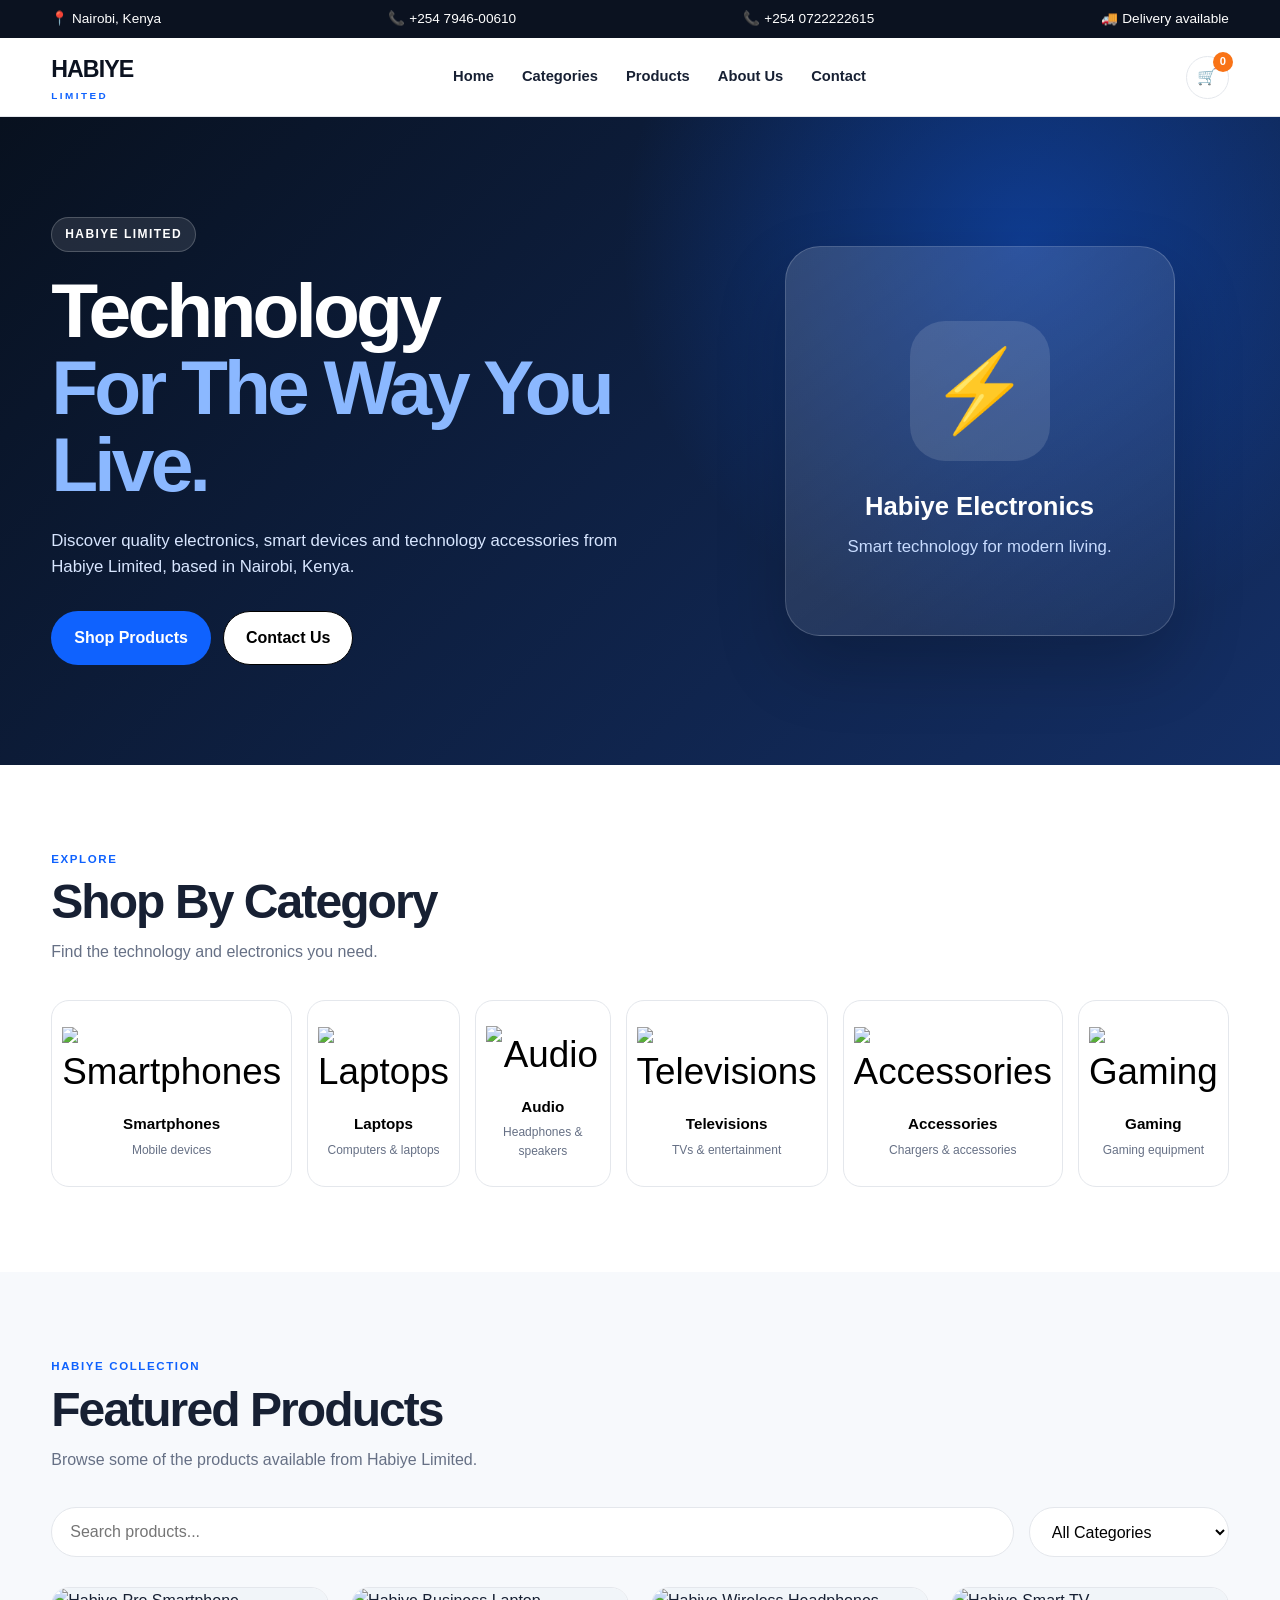
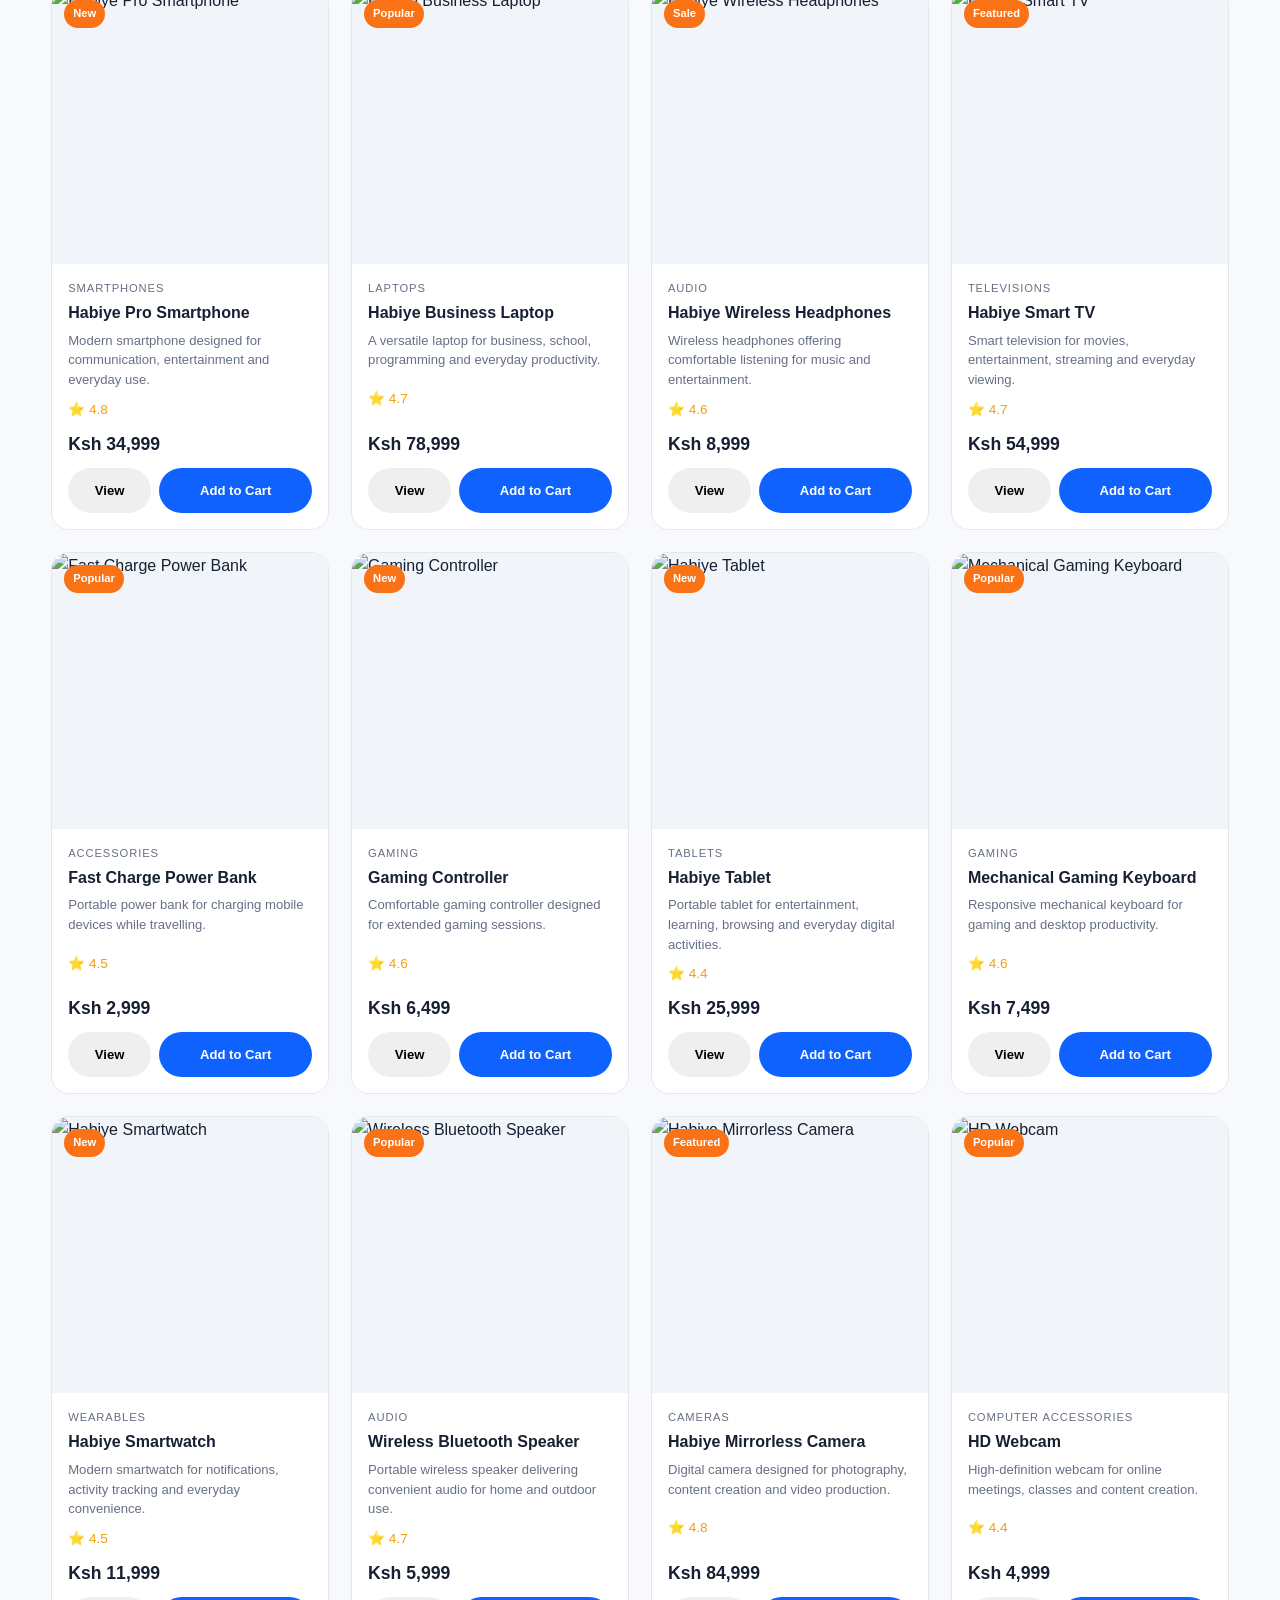
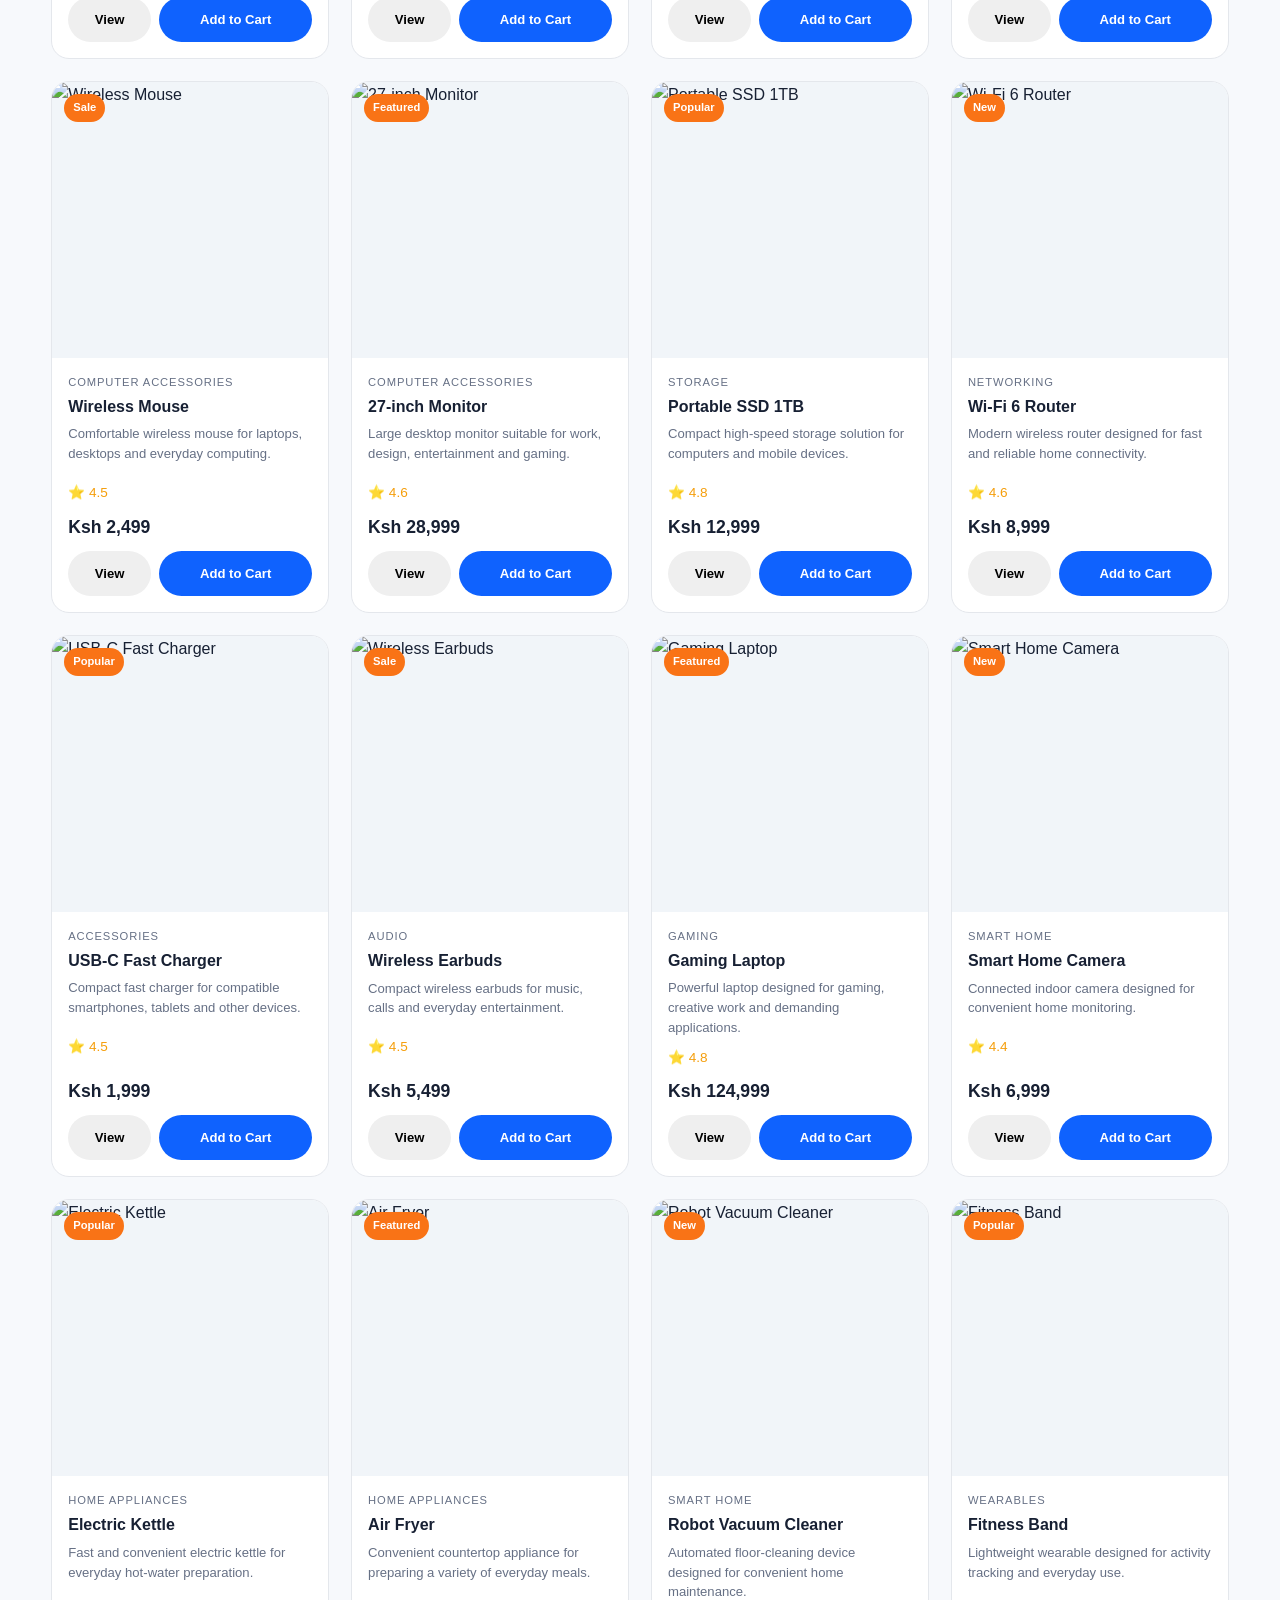
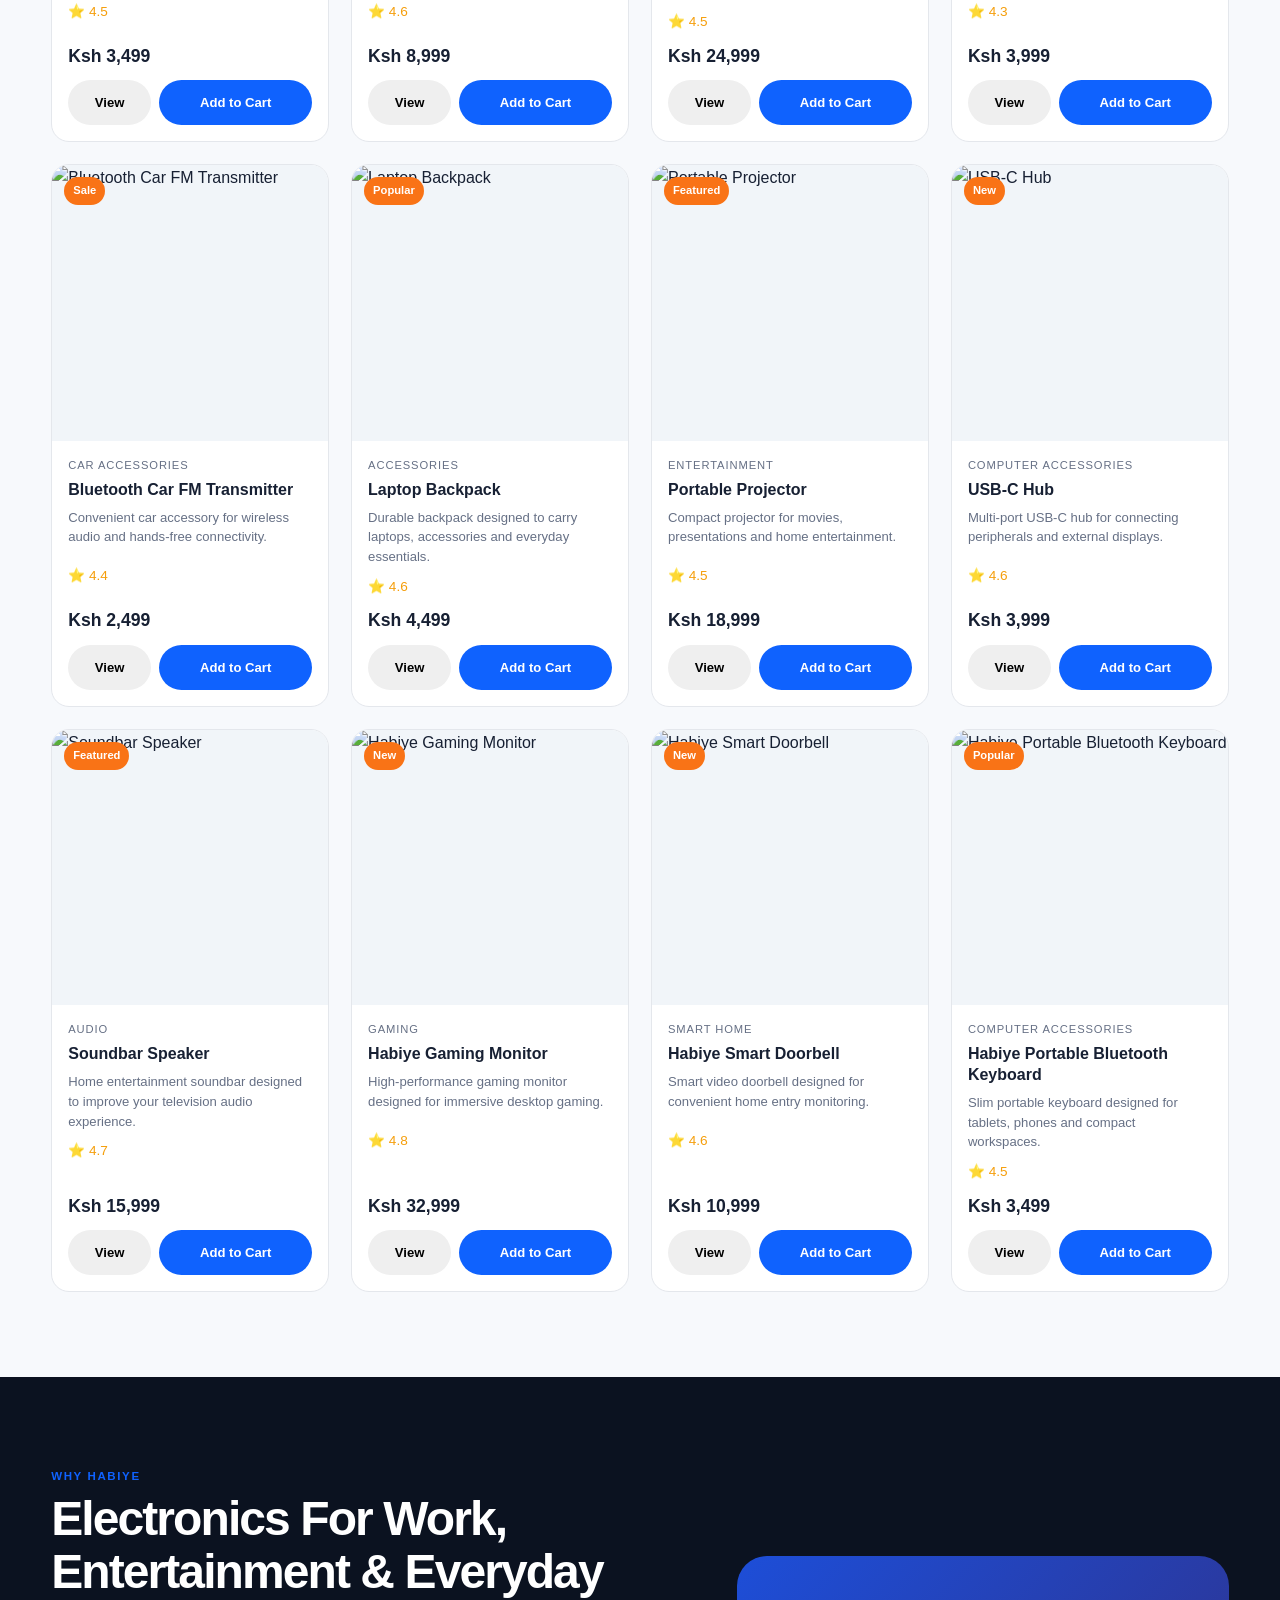
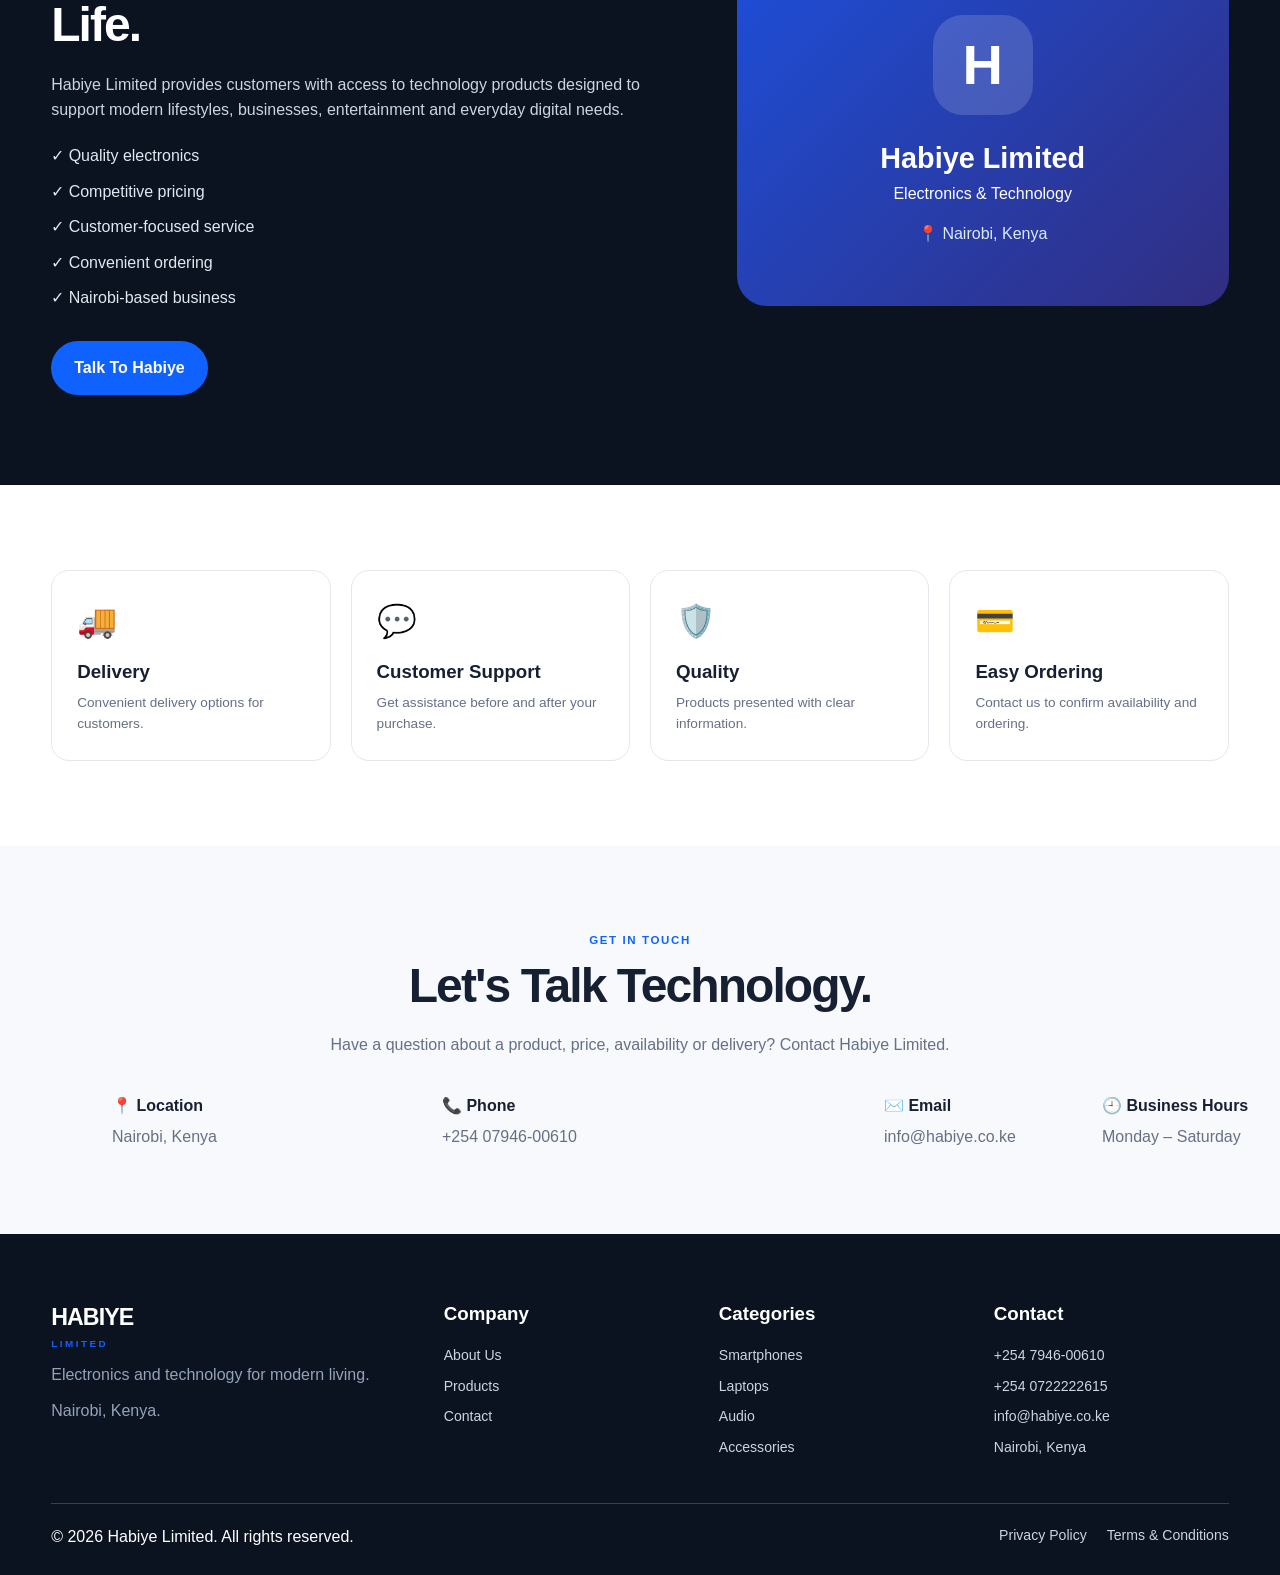
==== commit e2a073c6: "Add files via upload" ====
--- a/index.html
+++ b/index.html
@@ -641,14 +641,20 @@
 
           <div class="contact-item">
 
-            <strong>
-              ✉️ Email
-            </strong>
-
-            <span>
-              info@habiye.co.ke
-            </span>
-
+            <div class="contact-item">
+
+  <strong>
+    ✉️ Email
+  </strong>
+
+  <a
+    href="mailto:info@habiye.co.ke"
+    class="contact-email"
+  >
+    info@habiye.co.ke
+  </a>
+
+</div>
           </div>
 
 
--- a/style.css
+++ b/style.css
@@ -1331,6 +1331,16 @@
   transform: translateX(7rem);
 }
 
+.contact-email {
+  color: var(--muted);
+  text-decoration: none;
+}
+
+.contact-email:hover {
+  color: var(--primary);
+  text-decoration: underline;
+}
+
 /* =========================
    FOOTER
 ========================= */
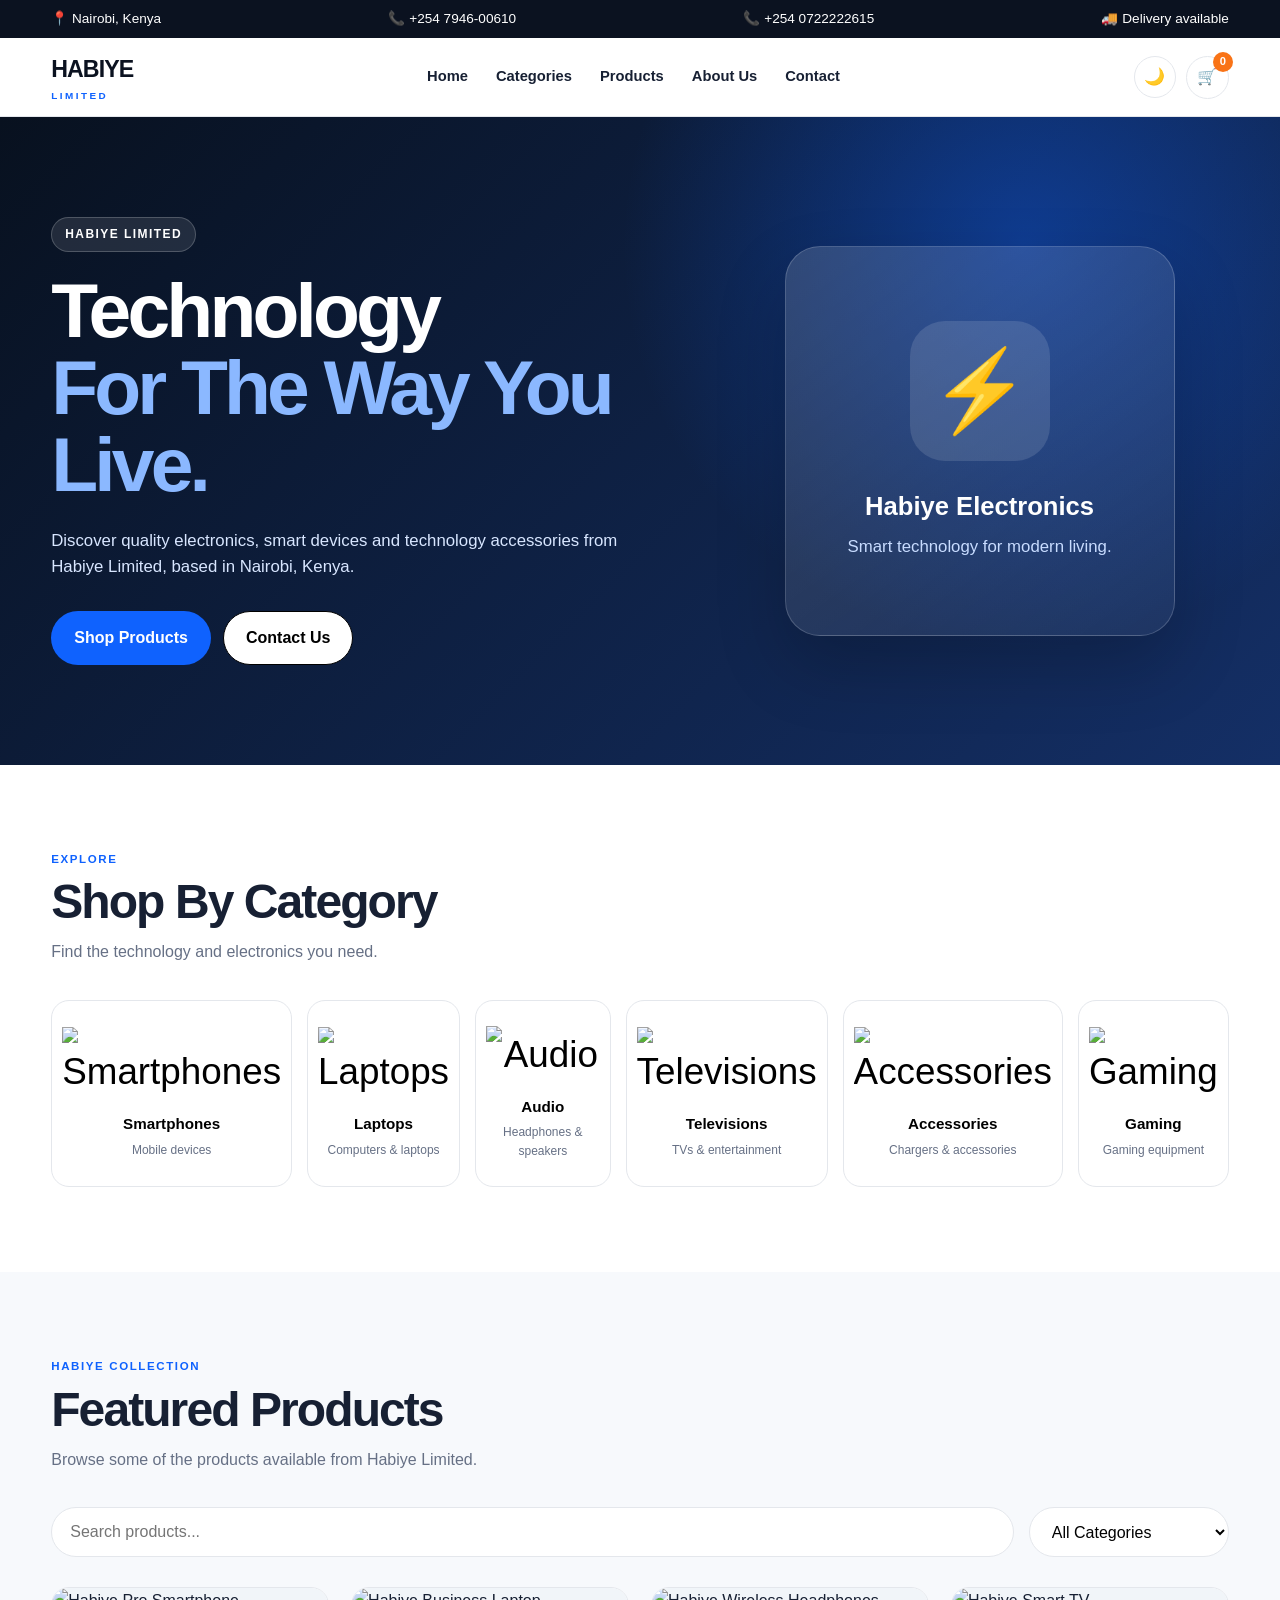
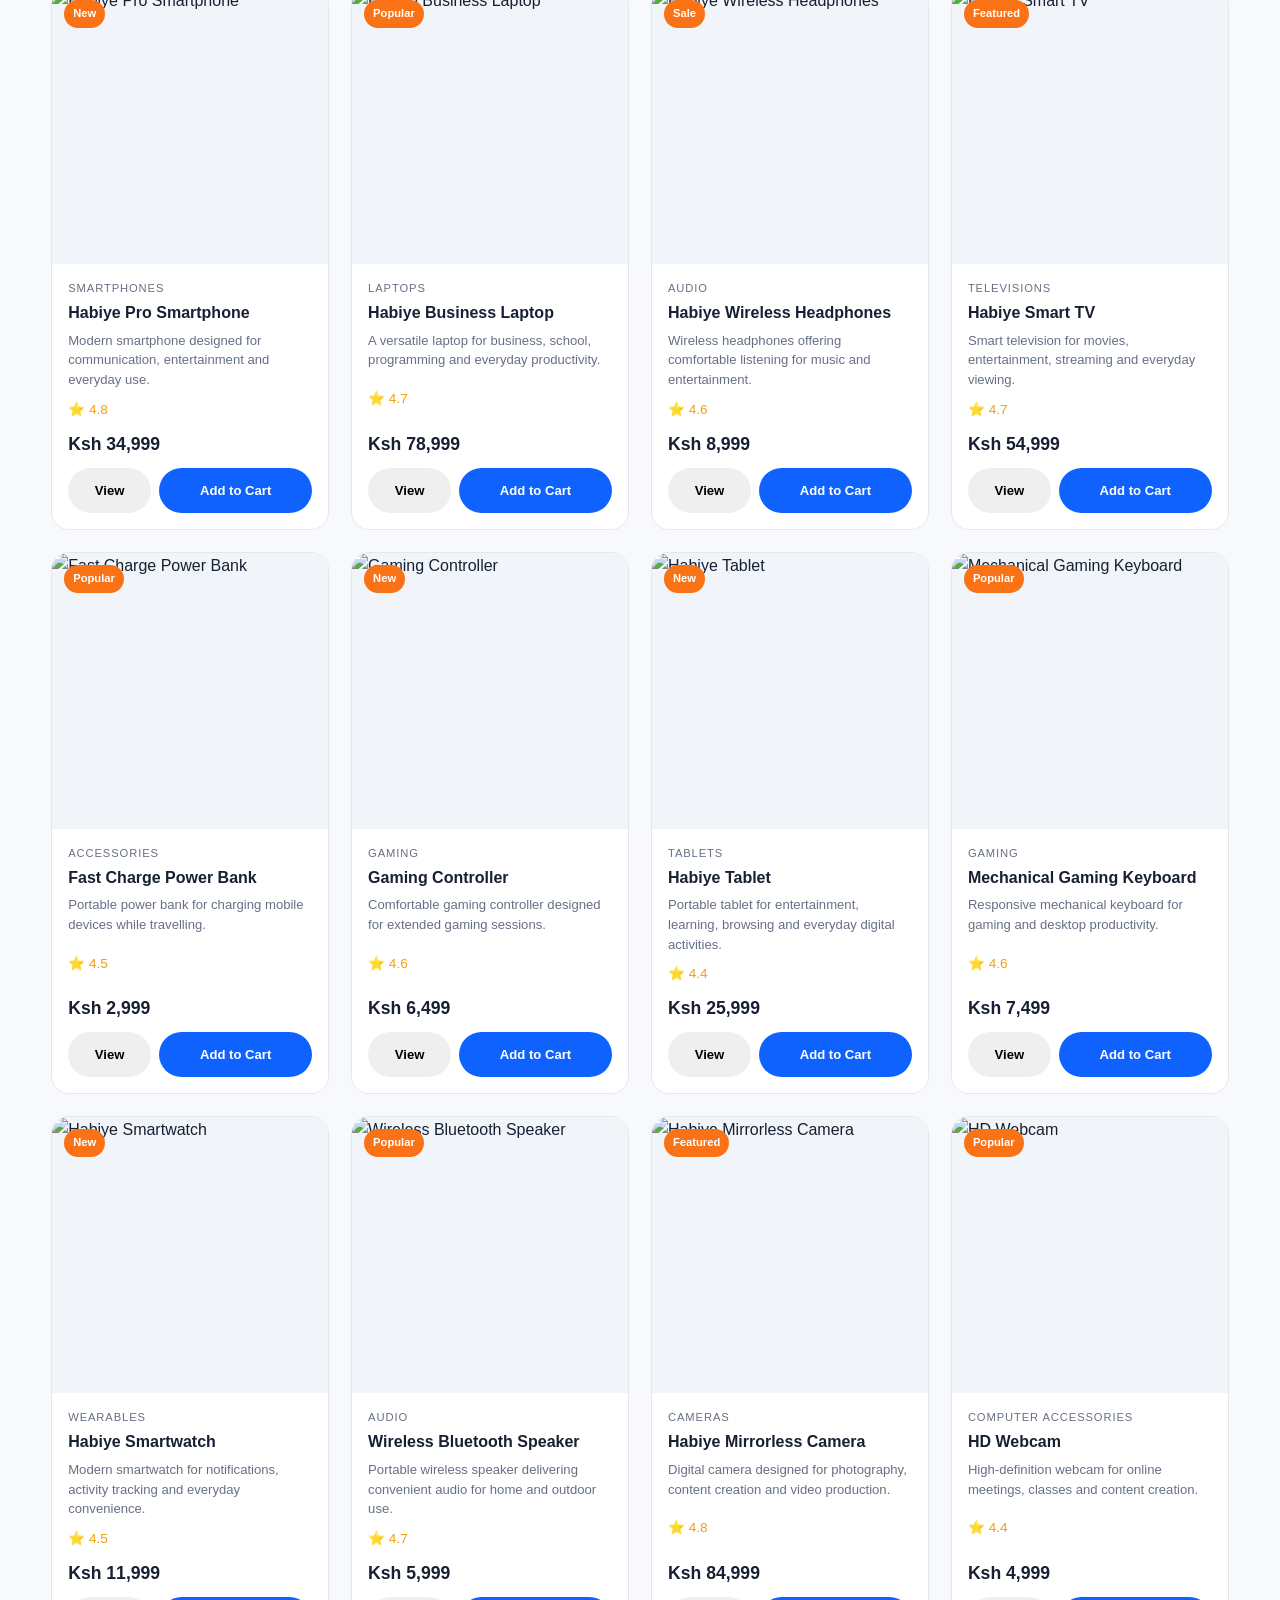
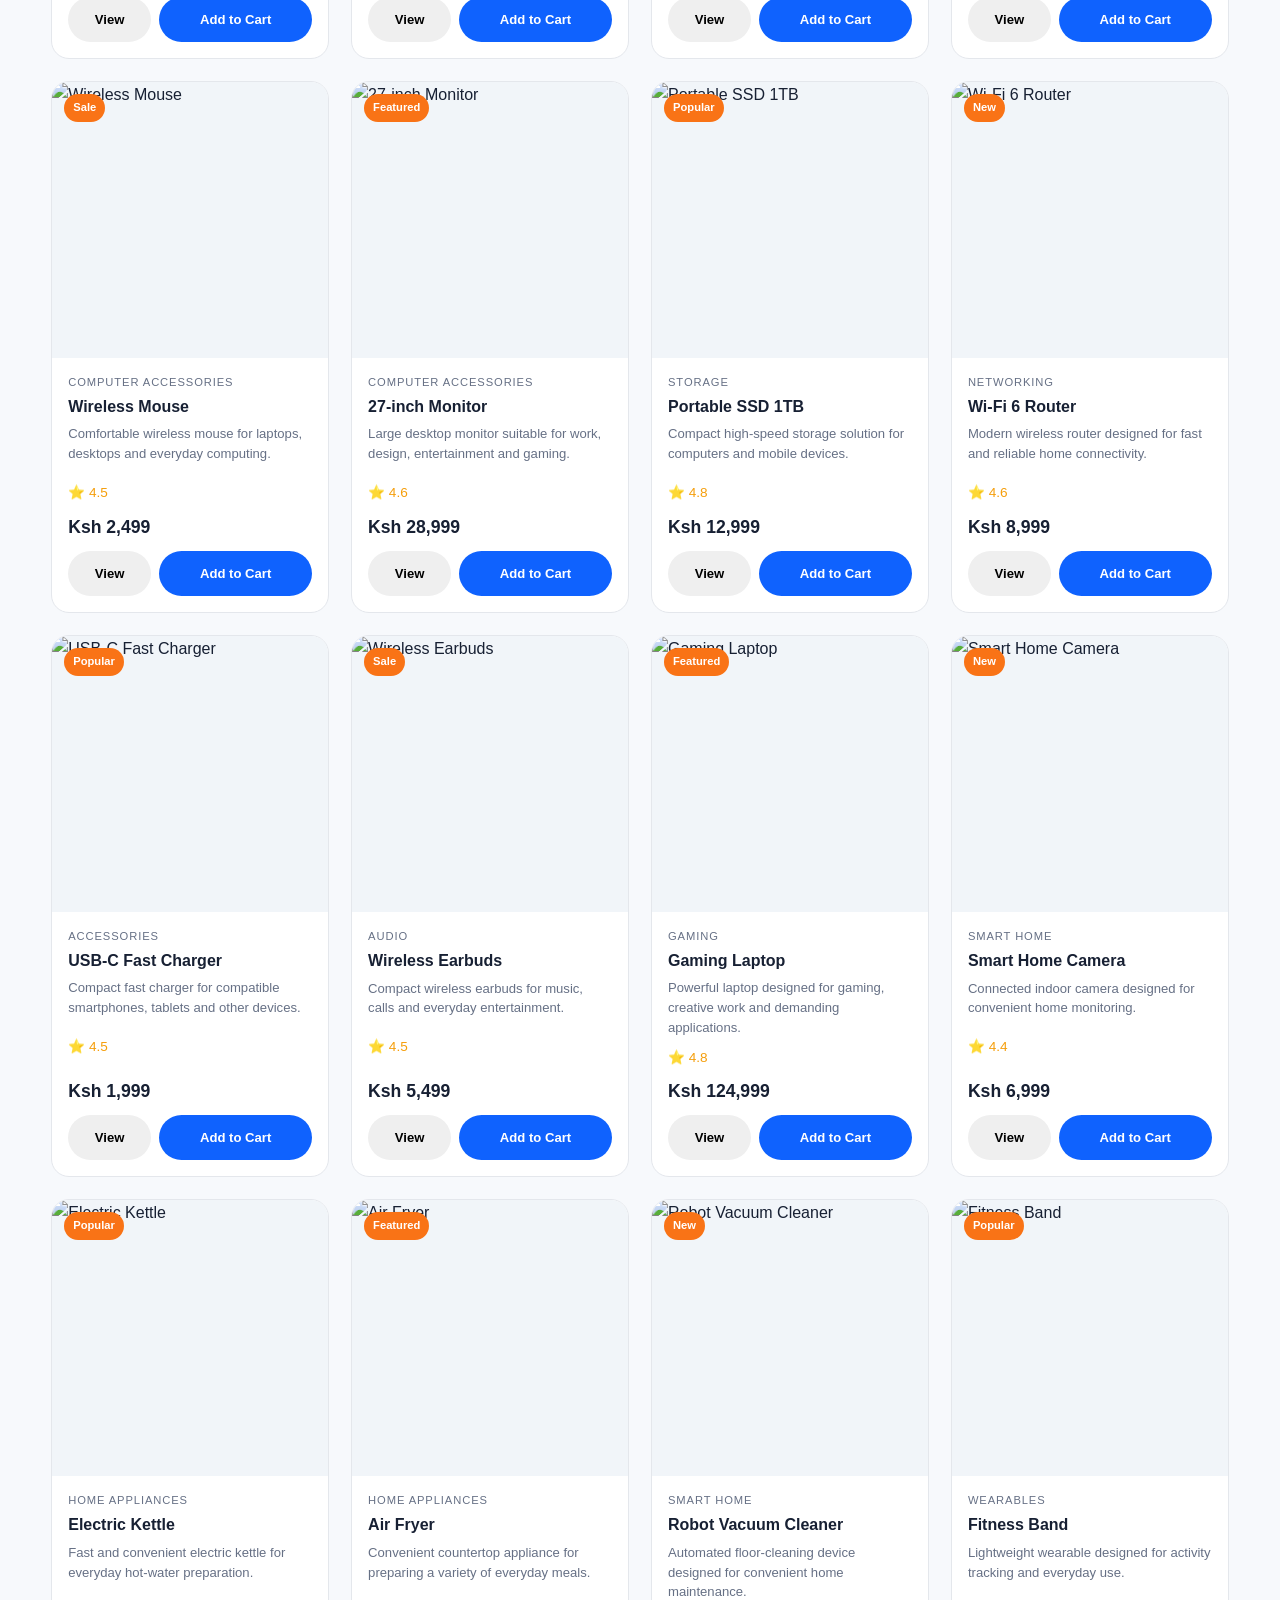
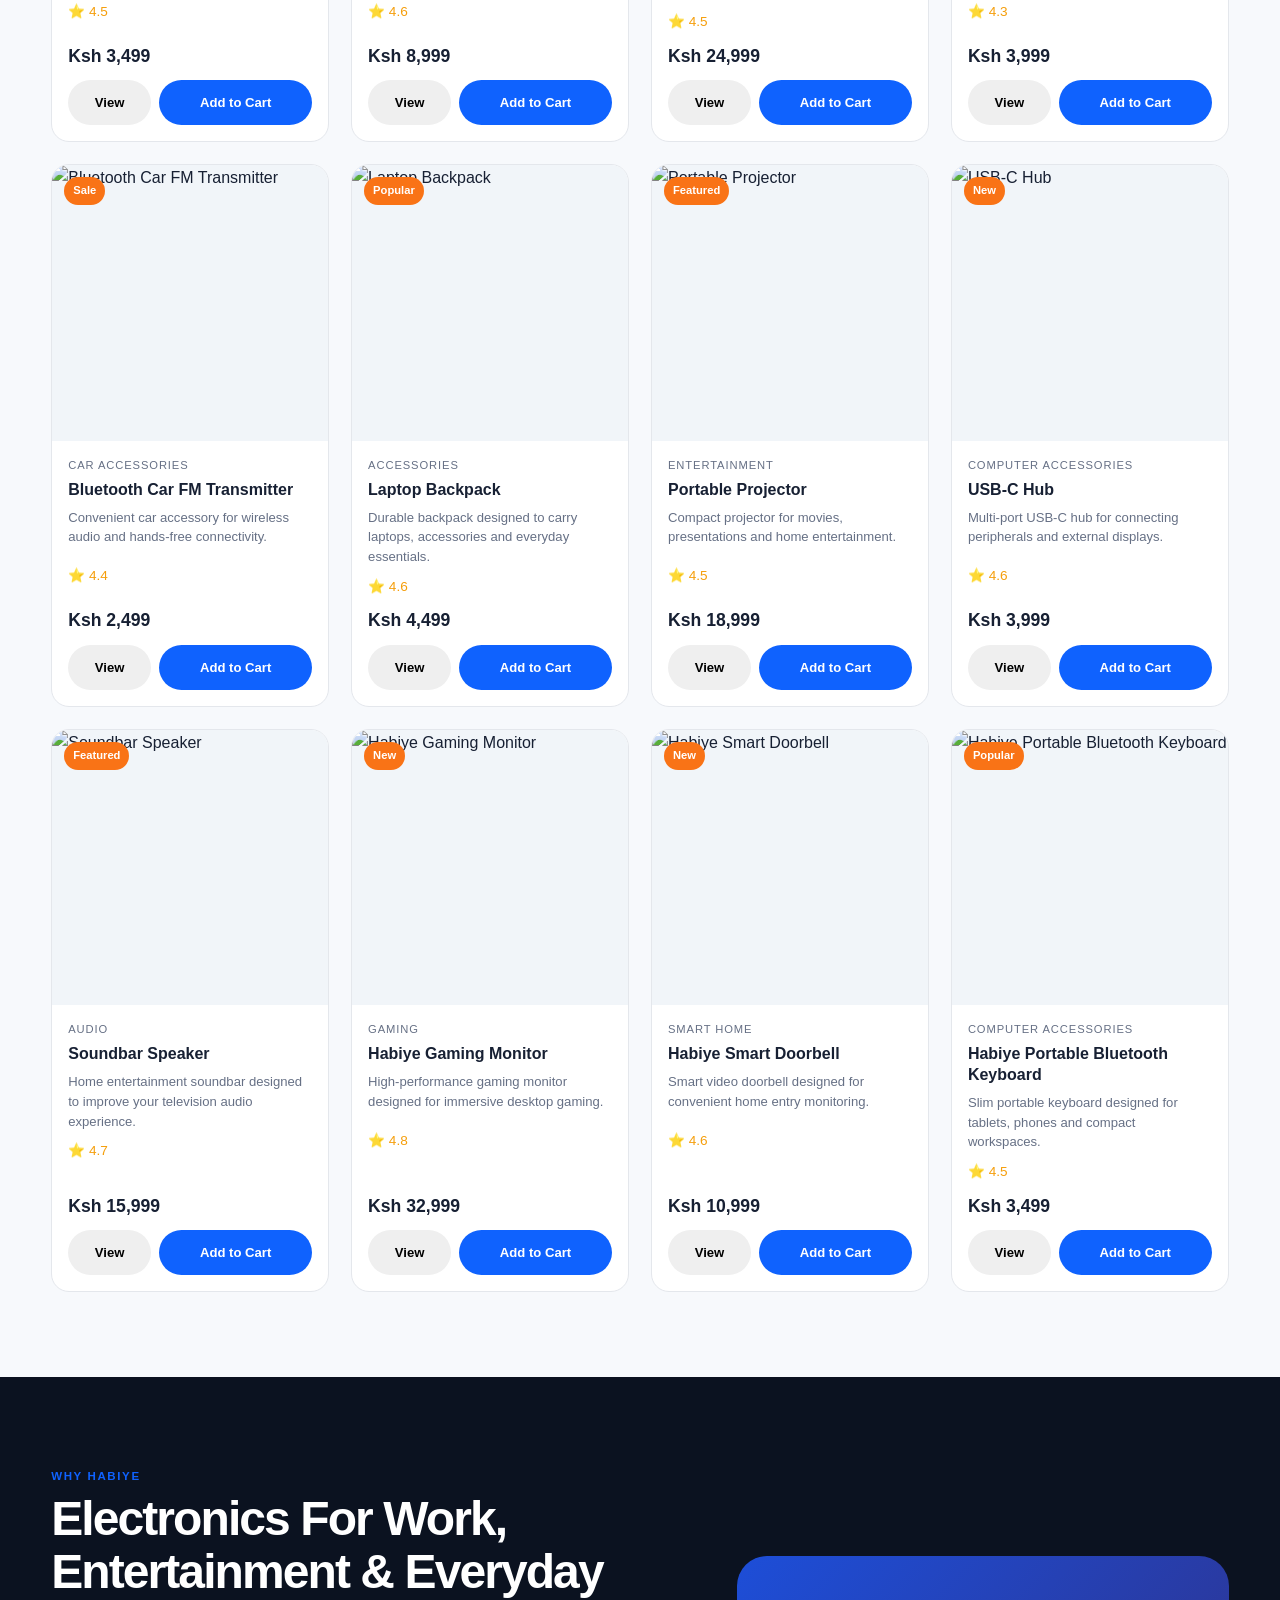
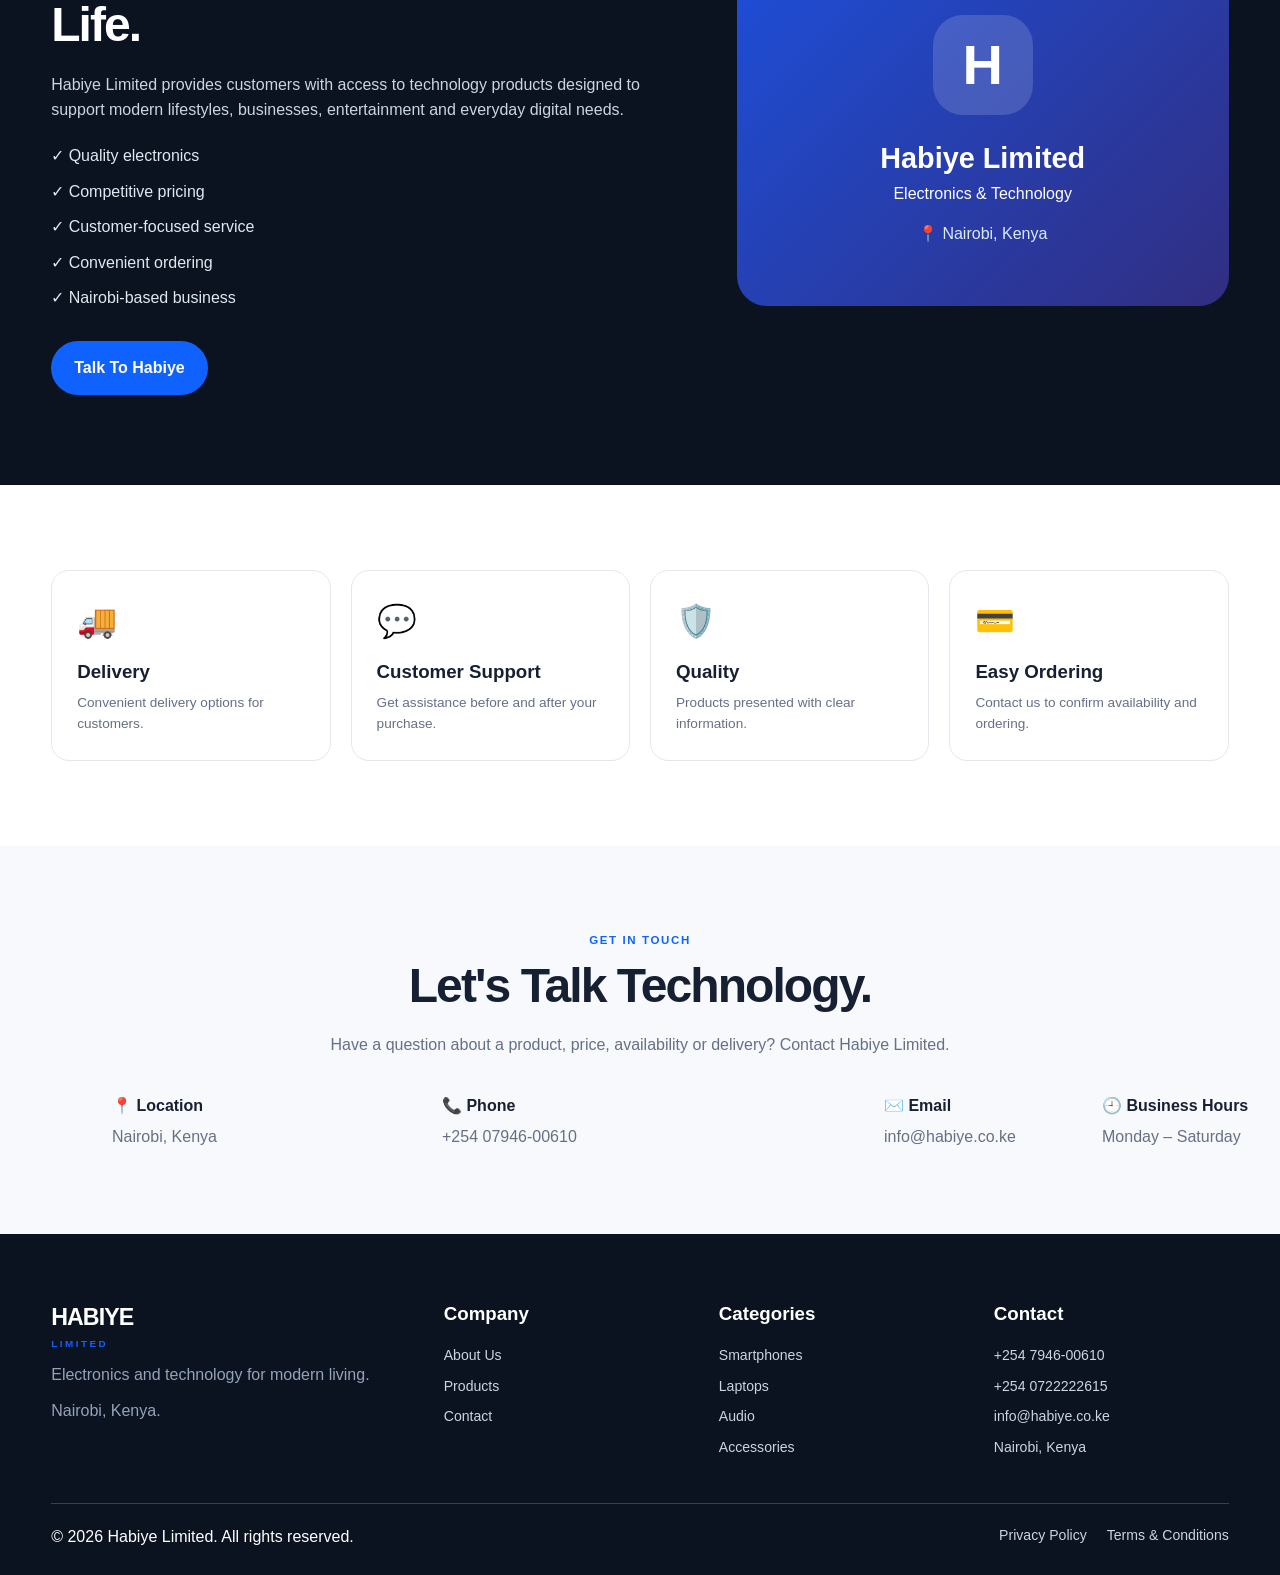
==== commit 8f07fe5f: "Add files via upload" ====
--- a/index.html
+++ b/index.html
@@ -18,6 +18,16 @@
   >
 
   <link rel="stylesheet" href="style.css">
+
+  <script>
+  (function () {
+    const savedTheme = localStorage.getItem("habiye-theme");
+
+    if (savedTheme === "dark") {
+      document.documentElement.classList.add("dark-theme");
+    }
+  })();
+</script>
 
 </head>
 
--- a/style.css
+++ b/style.css
@@ -129,6 +129,7 @@
   gap: 20px;
 
 }
+
 
 
 /* =========================
@@ -1943,4 +1944,413 @@
 
   }
 
+}
+
+/* ==================================================
+   HABIYE DARK MODE
+================================================== */
+
+html.dark-theme {
+  --light: #0f172a;
+  --dark: #f8fafc;
+  --text: #f8fafc;
+  --muted: #94a3b8;
+  --border: #334155;
+  --white: #1e293b;
+  --background: #0f172a;
+}
+
+
+/* =========================
+   BODY
+========================= */
+
+html.dark-theme body {
+  background: #0f172a;
+  color: #f8fafc;
+}
+
+
+/* =========================
+   HEADER
+========================= */
+
+html.dark-theme .navbar {
+  background: #111827;
+  border-color: #334155;
+}
+
+html.dark-theme .nav-menu a {
+  color: #f8fafc;
+}
+
+html.dark-theme .nav-menu a:hover {
+  color: #60a5fa;
+}
+
+
+/* =========================
+   TOP BAR
+========================= */
+
+html.dark-theme .top-bar {
+  background: #020617;
+  color: #cbd5e1;
+}
+
+
+/* =========================
+   SECTIONS
+========================= */
+
+html.dark-theme .section,
+html.dark-theme .business-section,
+html.dark-theme .contact-section {
+  background: #0f172a;
+}
+
+
+/* =========================
+   HEADINGS
+========================= */
+
+html.dark-theme h1,
+html.dark-theme h2,
+html.dark-theme h3,
+html.dark-theme h4,
+html.dark-theme h5,
+html.dark-theme h6 {
+  color: #f8fafc;
+}
+
+
+/* =========================
+   PARAGRAPHS
+========================= */
+
+html.dark-theme p {
+  color: #94a3b8;
+}
+
+
+/* =========================
+   CATEGORY CARDS
+========================= */
+
+html.dark-theme .category-card {
+  background: #1e293b;
+  border-color: #334155;
+  color: #f8fafc;
+}
+
+html.dark-theme .category-card h3 {
+  color: #f8fafc;
+}
+
+html.dark-theme .category-card p {
+  color: #94a3b8;
+}
+
+html.dark-theme .category-card:hover {
+  background: #273449;
+}
+
+
+/* =========================
+   PRODUCT CARDS
+========================= */
+
+html.dark-theme .product-card {
+  background: #1e293b;
+  border-color: #334155;
+}
+
+html.dark-theme .product-card h3 {
+  color: #f8fafc;
+}
+
+html.dark-theme .product-description {
+  color: #94a3b8;
+}
+
+html.dark-theme .product-category {
+  color: #94a3b8;
+}
+
+html.dark-theme .product-price {
+  color: #f8fafc;
+}
+
+
+/* =========================
+   PRODUCT TOOLS
+========================= */
+
+html.dark-theme .product-tools input,
+html.dark-theme .product-tools select {
+  background: #1e293b;
+  color: #f8fafc;
+  border-color: #334155;
+}
+
+html.dark-theme .product-tools input::placeholder {
+  color: #64748b;
+}
+
+
+/* =========================
+   BUSINESS CARD
+========================= */
+
+html.dark-theme .business-card {
+  background: #1e293b;
+  border-color: #334155;
+}
+
+html.dark-theme .business-card h3 {
+  color: #f8fafc;
+}
+
+html.dark-theme .business-card p {
+  color: #94a3b8;
+}
+
+
+/* =========================
+   TRUST CARDS
+========================= */
+
+html.dark-theme .trust-card {
+  background: #1e293b;
+  border-color: #334155;
+}
+
+html.dark-theme .trust-card h3 {
+  color: #f8fafc;
+}
+
+html.dark-theme .trust-card p {
+  color: #94a3b8;
+}
+
+
+/* =========================
+   CONTACT
+========================= */
+
+html.dark-theme .contact-item strong {
+  color: #f8fafc;
+}
+
+html.dark-theme .contact-item span,
+html.dark-theme .contact-email {
+  color: #94a3b8;
+}
+
+html.dark-theme .contact-email:hover {
+  color: #60a5fa;
+}
+
+
+/* =========================
+   MODALS
+========================= */
+
+html.dark-theme .modal {
+  background: #1e293b;
+  color: #f8fafc;
+  border-color: #334155;
+}
+
+html.dark-theme .modal h2,
+html.dark-theme .modal h3 {
+  color: #f8fafc;
+}
+
+
+/* =========================
+   CART
+========================= */
+
+html.dark-theme .cart-items {
+  color: #f8fafc;
+}
+
+html.dark-theme .cart-summary {
+  border-color: #334155;
+}
+
+html.dark-theme .cart-total {
+  color: #f8fafc;
+}
+
+
+/* =========================
+   THEME BUTTON
+========================= */
+
+.theme-toggle {
+  width: 42px;
+  height: 42px;
+
+  display: inline-flex;
+  align-items: center;
+  justify-content: center;
+
+  border: 1px solid var(--border);
+  border-radius: 50%;
+
+  background: transparent;
+  color: var(--dark);
+
+  font-size: 1.05rem;
+
+  cursor: pointer;
+
+  transition:
+    background 0.2s ease,
+    color 0.2s ease,
+    transform 0.2s ease;
+}
+
+.theme-toggle:hover {
+  transform: scale(1.08);
+}
+
+html.dark-theme .theme-toggle {
+  color: #f8fafc;
+  border-color: #475569;
+}
+
+html.dark-theme .theme-toggle:hover {
+  background: #334155;
+}
+
+
+/* =========================
+   INPUTS
+========================= */
+
+html.dark-theme input,
+html.dark-theme textarea,
+html.dark-theme select {
+  background: #1e293b;
+  color: #f8fafc;
+  border-color: #334155;
+}
+
+html.dark-theme input::placeholder,
+html.dark-theme textarea::placeholder {
+  color: #64748b;
+}
+
+
+/* =========================
+   QUANTITY CONTROLS
+========================= */
+
+html.dark-theme .quantity-control {
+  background: #1e293b;
+  border-color: #334155;
+}
+
+html.dark-theme .quantity-control button {
+  background: #334155;
+  color: #f8fafc;
+}
+
+
+/* =========================
+   FOOTER
+========================= */
+
+html.dark-theme footer {
+  background: #020617;
+  color: #cbd5e1;
+}
+
+
+/* ==================================================
+   PRODUCT DETAIL PAGE — DARK MODE
+================================================== */
+
+html.dark-theme .product-page {
+  background: #0f172a;
+  color: #f8fafc;
+}
+
+html.dark-theme .product-details {
+  background: #1e293b;
+  color: #f8fafc;
+  border-color: #334155;
+}
+
+html.dark-theme .product-detail-info {
+  color: #f8fafc;
+}
+
+html.dark-theme .product-detail-info h1 {
+  color: #f8fafc;
+}
+
+html.dark-theme .product-detail-category {
+  color: #94a3b8;
+}
+
+html.dark-theme .product-detail-description {
+  color: #cbd5e1;
+}
+
+html.dark-theme .product-detail-price {
+  color: #f8fafc;
+}
+
+html.dark-theme .product-full-details {
+  background: #1e293b;
+  color: #f8fafc;
+  border-color: #334155;
+}
+
+html.dark-theme .product-full-details h2,
+html.dark-theme .product-full-details h3 {
+  color: #f8fafc;
+}
+
+html.dark-theme .product-full-details p {
+  color: #cbd5e1;
+}
+
+
+/* Quantity control */
+
+html.dark-theme .quantity-control {
+  background: #0f172a;
+  border-color: #475569;
+}
+
+html.dark-theme .quantity-control button {
+  background: #334155;
+  color: #f8fafc;
+}
+
+html.dark-theme .quantity-control span {
+  color: #f8fafc;
+}
+
+
+/* Back to Store */
+
+html.dark-theme .back-link {
+  color: #cbd5e1;
+}
+
+html.dark-theme .back-link:hover {
+  color: #60a5fa;
+}
+
+
+/* Product image background */
+
+html.dark-theme .product-detail-image-wrapper {
+  background: #0f172a;
 }
